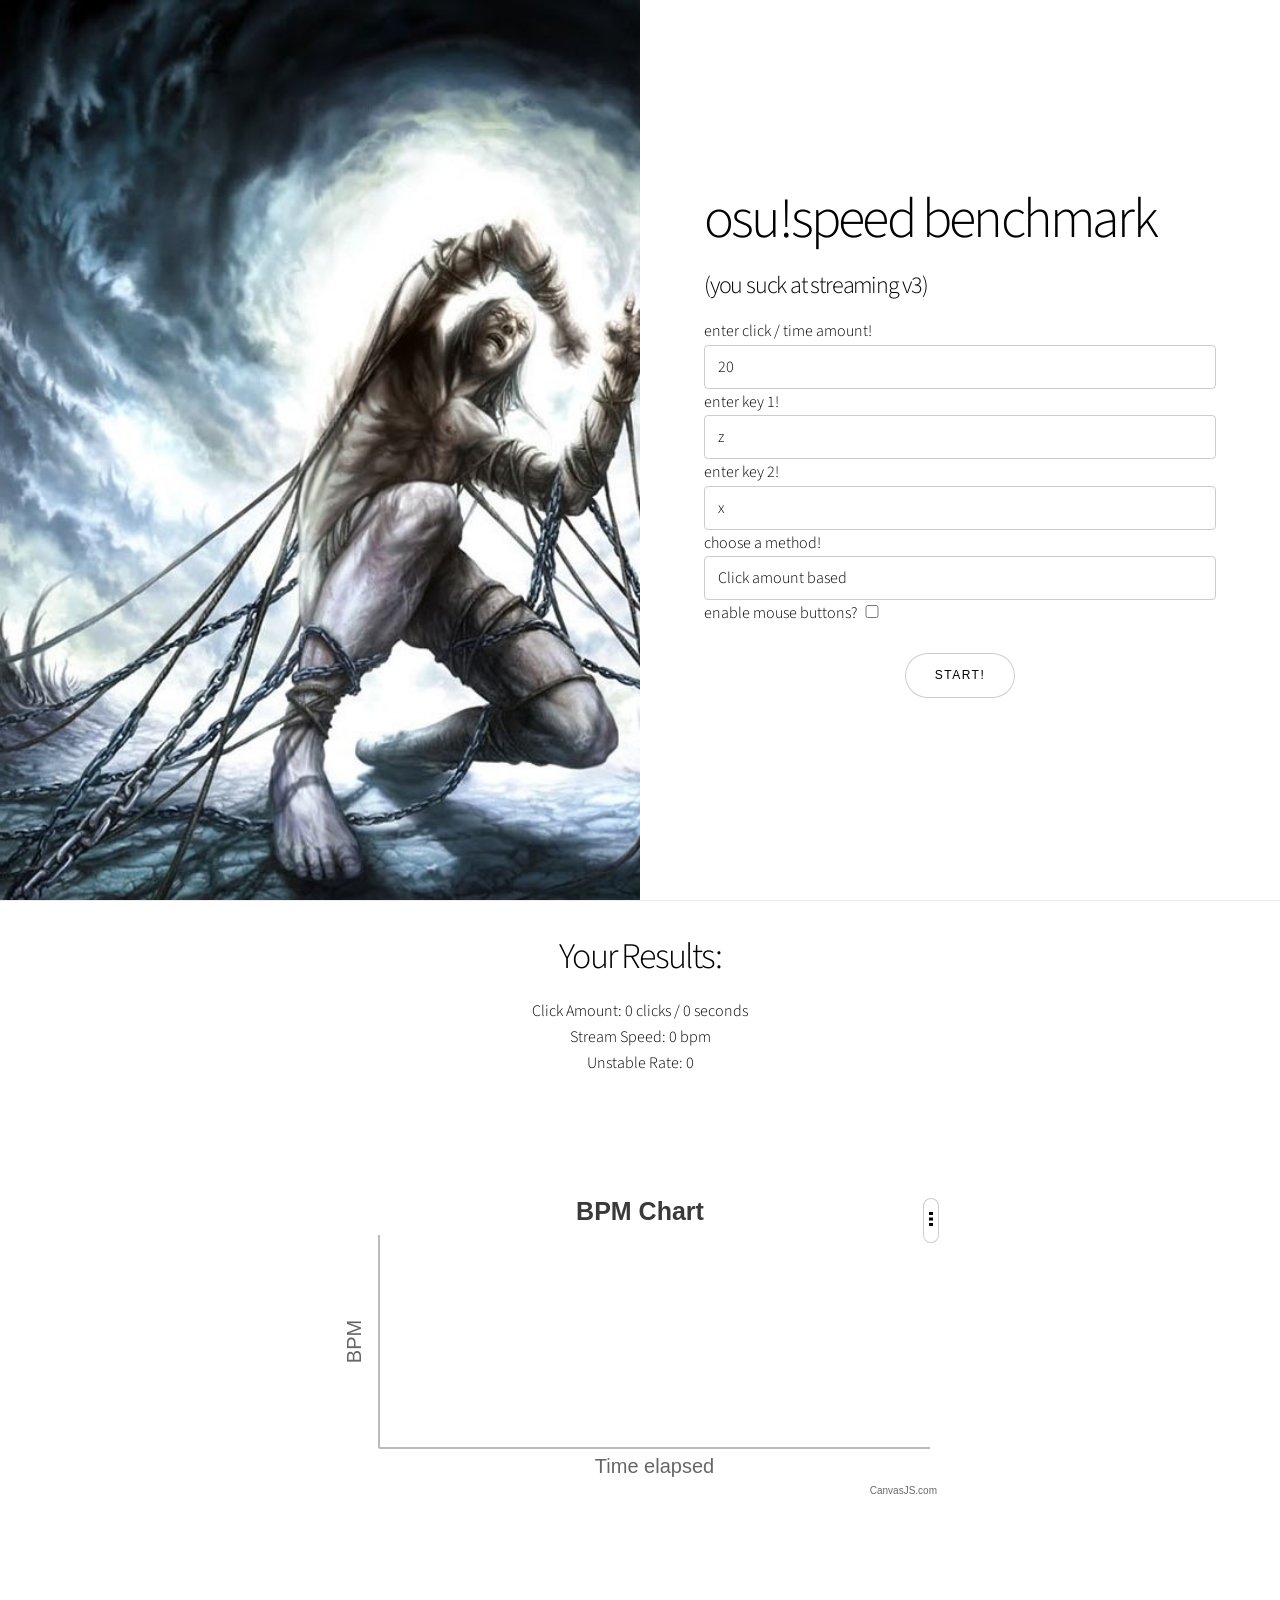
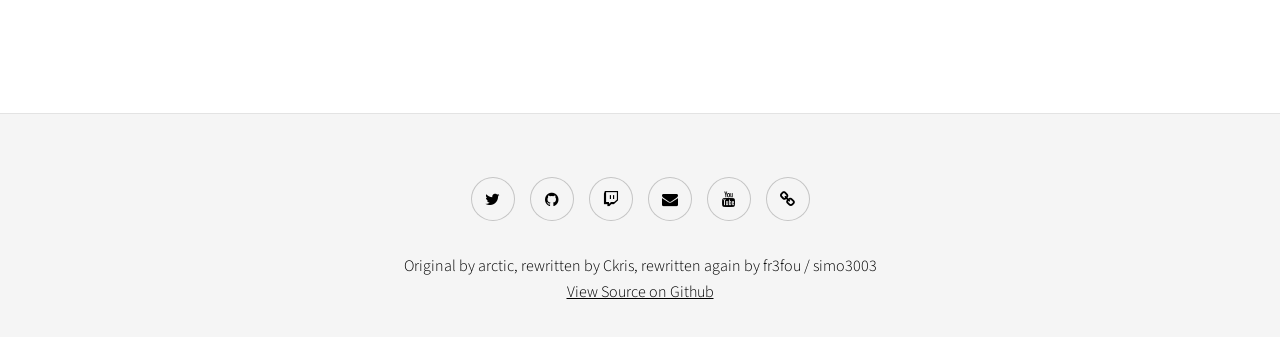
==== index.html @ bc371f56 "Add div for results, Update README" ====
<!DOCTYPE HTML>
<html>

<head>
	<title>osu!speed benchmark</title>
	<meta charset="utf-8" />
	<meta name="viewport" content="width=device-width, initial-scale=1" />
	<meta name="google-site-verification" content="YhuYEzMDzivOgsCqmAD8Kp1IpG3oPoqvXQXyB5QTkAc" />
	<meta name="msapplication-TileColor" content="#da532c">
	<meta name="theme-color" content="#ffffff">
	<link rel="stylesheet" href="assets/css/main.css?version=1.2" />
	<link rel="apple-touch-icon" sizes="180x180" href="images/favicon/apple-touch-icon.png">
	<link rel="icon" type="image/png" sizes="32x32" href="images/favicon/favicon-32x32.png">
	<link rel="icon" type="image/png" sizes="16x16" href="images/favicon/favicon-16x16.png">
	<link rel="manifest" href="images/favicon/site.webmanifest">
	<link rel="mask-icon" href="images/favicon/safari-pinned-tab.svg" color="#5bbad5">
	<meta name="msapplication-TileColor" content="#da532c">
	<script src="assets/js/jquery.min.js"></script>
	<script src="assets/js/jquery.scrollex.min.js"></script>
	<script src="assets/js/jquery.scrolly.min.js"></script>
	<script src="assets/js/jquery.canvasjs.min.js"></script>
	<script src="assets/js/speed.js"></script>
</head>

<body>
	<div id="wrapper" class="divided">
		<section class="banner style1 orient-right content-align-left image-position-left fullscreen onload-image-fade-in onload-content-fade-left">
			<div class="content" id="main" style="padding-top: 1rem">
				<h1>osu!speed benchmark</h1>
				<h3>(you suck at streaming v3)</h3>
				enter click / time amount!
				<input type="number" value="20" id="clickOrTimeAmount" min="5"> enter key 1!
				<input type="text" id="key1" value="Z" required="required"> enter key 2!
				<input type="text" id="key2" value="X" required="required"> choose a method!
				<select id="method" name="type">
					<option value="click">Click amount based</option>
					<option value="time">Time amount based</option>
				</select>
				<div>
					enable mouse buttons?
					<input type="checkbox" id="mouseCheck" style="opacity: 100;-webkit-appearance:checkbox; display: inline-block;float:none">
				</div>
				<br>
				<div style="text-align:center;">
					<button type="button" id="start">
						<p>start!</p>
				</div>
			</div>
			<div class="image">
				<img src="images/image7.jpg" />
			</div>
		</section>
		<div class="content" style="text-align: center; padding-top: 2rem; padding-bottom: 6rem">
			<a id="resultsAnchor"></a>
			<h2>Your Results:</h2>
			<div id="Result">
				Click Amount: 0 clicks / 0 seconds
				<br> Stream Speed: 0 bpm
				<br> Unstable Rate: 0
			</div>
			<div style="display:flex;justify-content:center;align-items:center;">
				<div id="chartContainer" class="container" style="text-align:center; width:600px;height:300px;margin-bottom: 120px;margin-top:120px"></div>
			</div>
			<div>
				<button type="button" id="retry" style="text-align: center; display:none">
					<p>retry!</p>
					<div>Original by arctic, rewritten by Ckris, rewritten again by fr3fou / simo3003</div>
			</div>
		</div>
		<footer class="wrapper style1 align-center" style="background-color: rgb(245,245,245)">
			<div class="inner">
				<ul class="icons">
					<li>
						<a href="https://twitter.com/fr3fou" class="icon style2 fa-twitter">
							<span class="label">Twitter</span>
						</a>
					</li>
					<li>
						<a href="https://github.com/simo3003" class="icon style2 fa-github">
							<span class="label">GitHub</span>
						</a>
					</li>
					<li>
						<a href="https://www.twitch.tv/fr3fou" class="icon style2 fa-twitch">
							<span class="label">Twitch</span>
						</a>
					</li>
					<li>
						<a href="mailto:simo3003@me.com" class="icon style2 fa-envelope">
							<span class="label">Email</span>
						</a>
					</li>
					<li>
						<a href="https://www.youtube.com/channel/UCXudfqkZnDPm8Kg8gijrAlA?view_as=subscriber" class="icon style2 fa-youtube">
							<span class="label">YouTube</span>
						</a>
					</li>
					<li>
						<a href="https:///simooo.ga" class="icon style2 fa-link">
							<span class="label">My Website</span>
						</a>
					</li>
				</ul>
				Original by arctic, rewritten by Ckris, rewritten again by fr3fou / simo3003
				<br>
				<a href="https://github.com/simo3003/osuStreamSpeed.js">View Source on Github</a>
			</div>
		</footer>
	</div>
	<script src="assets/js/skel.min.js"></script>
	<script src="assets/js/util.js"></script>
	<script src="assets/js/main.js"></script>
</body>

</html>
---- assets/css/main.css ----
@import url(font-awesome.min.css);
@import url("https://fonts.googleapis.com/css?family=Source+Sans+Pro:300,300i,400,400i");

	html, body, div, span, applet, object, iframe, h1, h2, h3, h4, h5, h6, p, blockquote, pre, a, abbr, acronym, address, big, cite, code, del, dfn, em, img, ins, kbd, q, s, samp, small, strike, strong, sub, sup, tt, var, b, u, i, center, dl, dt, dd, ol, ul, li, fieldset, form, label, legend, table, caption, tbody, tfoot, thead, tr, th, td, article, aside, canvas, details, embed, figure, figcaption, footer, header, hgroup, menu, nav, output, ruby, section, summary, time, mark, audio, video {
		margin: 0;
		padding: 0;
		border: 0;
		font-size: 100%;
		font: inherit;
		vertical-align: baseline;
	}
	
	article, aside, details, figcaption, figure, footer, header, hgroup, menu, nav, section {
		display: block;
	}

	body {
		line-height: 1;
	}

	ol, ul {
		list-style: none;
	}

	blockquote, q {
		quotes: none;
	}

	blockquote:before, blockquote:after, q:before, q:after {
		content: '';
		content: none;
	}

	table {
		border-collapse: collapse;
		border-spacing: 0;
	}

	body {
		-webkit-text-size-adjust: none;
	}

	input[type=date]::-webkit-inner-spin-button {
		-webkit-appearance: none;
		display: none;
	}		

/* Box Model */

	*, *:before, *:after {
		-moz-box-sizing: border-box;
		-webkit-box-sizing: border-box;
		box-sizing: border-box;
	}

/* Grid */

	.row {
		border-bottom: solid 1px transparent;
		-moz-box-sizing: border-box;
		-webkit-box-sizing: border-box;
		box-sizing: border-box;
	}

	.row > * {
		float: left;
		-moz-box-sizing: border-box;
		-webkit-box-sizing: border-box;
		box-sizing: border-box;
	}

	.row:after, .row:before {
		content: '';
		display: block;
		clear: both;
		height: 0;
	}

	.row.uniform > * > :first-child {
		margin-top: 0;
	}

	.row.uniform > * > :last-child {
		margin-bottom: 0;
	}

	.row.\30 \25 > * {
		padding: 0 0 0 0rem;
	}

	.row.\30 \25 {
		margin: 0 0 -1px 0rem;
	}

	.row.uniform.\30 \25 > * {
		padding: 0rem 0 0 0rem;
	}

	.row.uniform.\30 \25 {
		margin: 0rem 0 -1px 0rem;
	}

	.row > * {
		padding: 0 0 0 2rem;
	}

	.row {
		margin: 0 0 -1px -2rem;
	}

	.row.uniform > * {
		padding: 2rem 0 0 2rem;
	}

	.row.uniform {
		margin: -2rem 0 -1px -2rem;
	}

	.row.\32 00\25 > * {
		padding: 0 0 0 4rem;
	}

	.row.\32 00\25 {
		margin: 0 0 -1px -4rem;
	}

	.row.uniform.\32 00\25 > * {
		padding: 4rem 0 0 4rem;
	}

	.row.uniform.\32 00\25 {
		margin: -4rem 0 -1px -4rem;
	}

	.row.\31 50\25 > * {
		padding: 0 0 0 3rem;
	}

	.row.\31 50\25 {
		margin: 0 0 -1px -3rem;
	}

	.row.uniform.\31 50\25 > * {
		padding: 3rem 0 0 3rem;
	}

	.row.uniform.\31 50\25 {
		margin: -3rem 0 -1px -3rem;
	}

	.row.\35 0\25 > * {
		padding: 0 0 0 1rem;
	}

	.row.\35 0\25 {
		margin: 0 0 -1px -1rem;
	}

	.row.uniform.\35 0\25 > * {
		padding: 1rem 0 0 1rem;
	}

	.row.uniform.\35 0\25 {
		margin: -1rem 0 -1px -1rem;
	}

	.row.\32 5\25 > * {
		padding: 0 0 0 0.5rem;
	}

	.row.\32 5\25 {
		margin: 0 0 -1px -0.5rem;
	}

	.row.uniform.\32 5\25 > * {
		padding: 0.5rem 0 0 0.5rem;
	}

	.row.uniform.\32 5\25 {
		margin: -0.5rem 0 -1px -0.5rem;
	}

	.\31 2u, .\31 2u\24 {
		width: 100%;
		clear: none;
		margin-left: 0;
	}

	.\31 1u, .\31 1u\24 {
		width: 91.6666666667%;
		clear: none;
		margin-left: 0;
	}

	.\31 0u, .\31 0u\24 {
		width: 83.3333333333%;
		clear: none;
		margin-left: 0;
	}

	.\39 u, .\39 u\24 {
		width: 75%;
		clear: none;
		margin-left: 0;
	}

	.\38 u, .\38 u\24 {
		width: 66.6666666667%;
		clear: none;
		margin-left: 0;
	}

	.\37 u, .\37 u\24 {
		width: 58.3333333333%;
		clear: none;
		margin-left: 0;
	}

	.\36 u, .\36 u\24 {
		width: 50%;
		clear: none;
		margin-left: 0;
	}

	.\35 u, .\35 u\24 {
		width: 41.6666666667%;
		clear: none;
		margin-left: 0;
	}

	.\34 u, .\34 u\24 {
		width: 33.3333333333%;
		clear: none;
		margin-left: 0;
	}

	.\33 u, .\33 u\24 {
		width: 25%;
		clear: none;
		margin-left: 0;
	}

	.\32 u, .\32 u\24 {
		width: 16.6666666667%;
		clear: none;
		margin-left: 0;
	}

	.\31 u, .\31 u\24 {
		width: 8.3333333333%;
		clear: none;
		margin-left: 0;
	}

	.\31 2u\24 + *,
	.\31 1u\24 + *,
	.\31 0u\24 + *,
	.\39 u\24 + *,
	.\38 u\24 + *,
	.\37 u\24 + *,
	.\36 u\24 + *,
	.\35 u\24 + *,
	.\34 u\24 + *,
	.\33 u\24 + *,
	.\32 u\24 + *,
	.\31 u\24 + * {
		clear: left;
	}

	.\-11u {
		margin-left: 91.66667%;
	}

	.\-10u {
		margin-left: 83.33333%;
	}

	.\-9u {
		margin-left: 75%;
	}

	.\-8u {
		margin-left: 66.66667%;
	}

	.\-7u {
		margin-left: 58.33333%;
	}

	.\-6u {
		margin-left: 50%;
	}

	.\-5u {
		margin-left: 41.66667%;
	}

	.\-4u {
		margin-left: 33.33333%;
	}

	.\-3u {
		margin-left: 25%;
	}

	.\-2u {
		margin-left: 16.66667%;
	}

	.\-1u {
		margin-left: 8.33333%;
	}

	@media screen and (max-width: 1680px) {

		.row > * {
			padding: 0 0 0 2rem;
		}

		.row {
			margin: 0 0 -1px -2rem;
		}

		.row.uniform > * {
			padding: 2rem 0 0 2rem;
		}

		.row.uniform {
			margin: -2rem 0 -1px -2rem;
		}

		.row.\32 00\25 > * {
			padding: 0 0 0 4rem;
		}

		.row.\32 00\25 {
			margin: 0 0 -1px -4rem;
		}

		.row.uniform.\32 00\25 > * {
			padding: 4rem 0 0 4rem;
		}

		.row.uniform.\32 00\25 {
			margin: -4rem 0 -1px -4rem;
		}

		.row.\31 50\25 > * {
			padding: 0 0 0 3rem;
		}

		.row.\31 50\25 {
			margin: 0 0 -1px -3rem;
		}

		.row.uniform.\31 50\25 > * {
			padding: 3rem 0 0 3rem;
		}

		.row.uniform.\31 50\25 {
			margin: -3rem 0 -1px -3rem;
		}

		.row.\35 0\25 > * {
			padding: 0 0 0 1rem;
		}

		.row.\35 0\25 {
			margin: 0 0 -1px -1rem;
		}

		.row.uniform.\35 0\25 > * {
			padding: 1rem 0 0 1rem;
		}

		.row.uniform.\35 0\25 {
			margin: -1rem 0 -1px -1rem;
		}

		.row.\32 5\25 > * {
			padding: 0 0 0 0.5rem;
		}

		.row.\32 5\25 {
			margin: 0 0 -1px -0.5rem;
		}

		.row.uniform.\32 5\25 > * {
			padding: 0.5rem 0 0 0.5rem;
		}

		.row.uniform.\32 5\25 {
			margin: -0.5rem 0 -1px -0.5rem;
		}

		.\31 2u\28xlarge\29, .\31 2u\24\28xlarge\29 {
			width: 100%;
			clear: none;
			margin-left: 0;
		}

		.\31 1u\28xlarge\29, .\31 1u\24\28xlarge\29 {
			width: 91.6666666667%;
			clear: none;
			margin-left: 0;
		}

		.\31 0u\28xlarge\29, .\31 0u\24\28xlarge\29 {
			width: 83.3333333333%;
			clear: none;
			margin-left: 0;
		}

		.\39 u\28xlarge\29, .\39 u\24\28xlarge\29 {
			width: 75%;
			clear: none;
			margin-left: 0;
		}

		.\38 u\28xlarge\29, .\38 u\24\28xlarge\29 {
			width: 66.6666666667%;
			clear: none;
			margin-left: 0;
		}

		.\37 u\28xlarge\29, .\37 u\24\28xlarge\29 {
			width: 58.3333333333%;
			clear: none;
			margin-left: 0;
		}

		.\36 u\28xlarge\29, .\36 u\24\28xlarge\29 {
			width: 50%;
			clear: none;
			margin-left: 0;
		}

		.\35 u\28xlarge\29, .\35 u\24\28xlarge\29 {
			width: 41.6666666667%;
			clear: none;
			margin-left: 0;
		}

		.\34 u\28xlarge\29, .\34 u\24\28xlarge\29 {
			width: 33.3333333333%;
			clear: none;
			margin-left: 0;
		}

		.\33 u\28xlarge\29, .\33 u\24\28xlarge\29 {
			width: 25%;
			clear: none;
			margin-left: 0;
		}

		.\32 u\28xlarge\29, .\32 u\24\28xlarge\29 {
			width: 16.6666666667%;
			clear: none;
			margin-left: 0;
		}

		.\31 u\28xlarge\29, .\31 u\24\28xlarge\29 {
			width: 8.3333333333%;
			clear: none;
			margin-left: 0;
		}

		.\31 2u\24\28xlarge\29 + *,
		.\31 1u\24\28xlarge\29 + *,
		.\31 0u\24\28xlarge\29 + *,
		.\39 u\24\28xlarge\29 + *,
		.\38 u\24\28xlarge\29 + *,
		.\37 u\24\28xlarge\29 + *,
		.\36 u\24\28xlarge\29 + *,
		.\35 u\24\28xlarge\29 + *,
		.\34 u\24\28xlarge\29 + *,
		.\33 u\24\28xlarge\29 + *,
		.\32 u\24\28xlarge\29 + *,
		.\31 u\24\28xlarge\29 + * {
			clear: left;
		}

		.\-11u\28xlarge\29 {
			margin-left: 91.66667%;
		}

		.\-10u\28xlarge\29 {
			margin-left: 83.33333%;
		}

		.\-9u\28xlarge\29 {
			margin-left: 75%;
		}

		.\-8u\28xlarge\29 {
			margin-left: 66.66667%;
		}

		.\-7u\28xlarge\29 {
			margin-left: 58.33333%;
		}

		.\-6u\28xlarge\29 {
			margin-left: 50%;
		}

		.\-5u\28xlarge\29 {
			margin-left: 41.66667%;
		}

		.\-4u\28xlarge\29 {
			margin-left: 33.33333%;
		}

		.\-3u\28xlarge\29 {
			margin-left: 25%;
		}

		.\-2u\28xlarge\29 {
			margin-left: 16.66667%;
		}

		.\-1u\28xlarge\29 {
			margin-left: 8.33333%;
		}

	}

	@media screen and (max-width: 1280px) {

		.row > * {
			padding: 0 0 0 2rem;
		}

		.row {
			margin: 0 0 -1px -2rem;
		}

		.row.uniform > * {
			padding: 2rem 0 0 2rem;
		}

		.row.uniform {
			margin: -2rem 0 -1px -2rem;
		}

		.row.\32 00\25 > * {
			padding: 0 0 0 4rem;
		}

		.row.\32 00\25 {
			margin: 0 0 -1px -4rem;
		}

		.row.uniform.\32 00\25 > * {
			padding: 4rem 0 0 4rem;
		}

		.row.uniform.\32 00\25 {
			margin: -4rem 0 -1px -4rem;
		}

		.row.\31 50\25 > * {
			padding: 0 0 0 3rem;
		}

		.row.\31 50\25 {
			margin: 0 0 -1px -3rem;
		}

		.row.uniform.\31 50\25 > * {
			padding: 3rem 0 0 3rem;
		}

		.row.uniform.\31 50\25 {
			margin: -3rem 0 -1px -3rem;
		}

		.row.\35 0\25 > * {
			padding: 0 0 0 1rem;
		}

		.row.\35 0\25 {
			margin: 0 0 -1px -1rem;
		}

		.row.uniform.\35 0\25 > * {
			padding: 1rem 0 0 1rem;
		}

		.row.uniform.\35 0\25 {
			margin: -1rem 0 -1px -1rem;
		}

		.row.\32 5\25 > * {
			padding: 0 0 0 0.5rem;
		}

		.row.\32 5\25 {
			margin: 0 0 -1px -0.5rem;
		}

		.row.uniform.\32 5\25 > * {
			padding: 0.5rem 0 0 0.5rem;
		}

		.row.uniform.\32 5\25 {
			margin: -0.5rem 0 -1px -0.5rem;
		}

		.\31 2u\28large\29, .\31 2u\24\28large\29 {
			width: 100%;
			clear: none;
			margin-left: 0;
		}

		.\31 1u\28large\29, .\31 1u\24\28large\29 {
			width: 91.6666666667%;
			clear: none;
			margin-left: 0;
		}

		.\31 0u\28large\29, .\31 0u\24\28large\29 {
			width: 83.3333333333%;
			clear: none;
			margin-left: 0;
		}

		.\39 u\28large\29, .\39 u\24\28large\29 {
			width: 75%;
			clear: none;
			margin-left: 0;
		}

		.\38 u\28large\29, .\38 u\24\28large\29 {
			width: 66.6666666667%;
			clear: none;
			margin-left: 0;
		}

		.\37 u\28large\29, .\37 u\24\28large\29 {
			width: 58.3333333333%;
			clear: none;
			margin-left: 0;
		}

		.\36 u\28large\29, .\36 u\24\28large\29 {
			width: 50%;
			clear: none;
			margin-left: 0;
		}

		.\35 u\28large\29, .\35 u\24\28large\29 {
			width: 41.6666666667%;
			clear: none;
			margin-left: 0;
		}

		.\34 u\28large\29, .\34 u\24\28large\29 {
			width: 33.3333333333%;
			clear: none;
			margin-left: 0;
		}

		.\33 u\28large\29, .\33 u\24\28large\29 {
			width: 25%;
			clear: none;
			margin-left: 0;
		}

		.\32 u\28large\29, .\32 u\24\28large\29 {
			width: 16.6666666667%;
			clear: none;
			margin-left: 0;
		}

		.\31 u\28large\29, .\31 u\24\28large\29 {
			width: 8.3333333333%;
			clear: none;
			margin-left: 0;
		}

		.\31 2u\24\28large\29 + *,
		.\31 1u\24\28large\29 + *,
		.\31 0u\24\28large\29 + *,
		.\39 u\24\28large\29 + *,
		.\38 u\24\28large\29 + *,
		.\37 u\24\28large\29 + *,
		.\36 u\24\28large\29 + *,
		.\35 u\24\28large\29 + *,
		.\34 u\24\28large\29 + *,
		.\33 u\24\28large\29 + *,
		.\32 u\24\28large\29 + *,
		.\31 u\24\28large\29 + * {
			clear: left;
		}

		.\-11u\28large\29 {
			margin-left: 91.66667%;
		}

		.\-10u\28large\29 {
			margin-left: 83.33333%;
		}

		.\-9u\28large\29 {
			margin-left: 75%;
		}

		.\-8u\28large\29 {
			margin-left: 66.66667%;
		}

		.\-7u\28large\29 {
			margin-left: 58.33333%;
		}

		.\-6u\28large\29 {
			margin-left: 50%;
		}

		.\-5u\28large\29 {
			margin-left: 41.66667%;
		}

		.\-4u\28large\29 {
			margin-left: 33.33333%;
		}

		.\-3u\28large\29 {
			margin-left: 25%;
		}

		.\-2u\28large\29 {
			margin-left: 16.66667%;
		}

		.\-1u\28large\29 {
			margin-left: 8.33333%;
		}

	}

	@media screen and (max-width: 980px) {

		.row > * {
			padding: 0 0 0 2rem;
		}

		.row {
			margin: 0 0 -1px -2rem;
		}

		.row.uniform > * {
			padding: 2rem 0 0 2rem;
		}

		.row.uniform {
			margin: -2rem 0 -1px -2rem;
		}

		.row.\32 00\25 > * {
			padding: 0 0 0 4rem;
		}

		.row.\32 00\25 {
			margin: 0 0 -1px -4rem;
		}

		.row.uniform.\32 00\25 > * {
			padding: 4rem 0 0 4rem;
		}

		.row.uniform.\32 00\25 {
			margin: -4rem 0 -1px -4rem;
		}

		.row.\31 50\25 > * {
			padding: 0 0 0 3rem;
		}

		.row.\31 50\25 {
			margin: 0 0 -1px -3rem;
		}

		.row.uniform.\31 50\25 > * {
			padding: 3rem 0 0 3rem;
		}

		.row.uniform.\31 50\25 {
			margin: -3rem 0 -1px -3rem;
		}

		.row.\35 0\25 > * {
			padding: 0 0 0 1rem;
		}

		.row.\35 0\25 {
			margin: 0 0 -1px -1rem;
		}

		.row.uniform.\35 0\25 > * {
			padding: 1rem 0 0 1rem;
		}

		.row.uniform.\35 0\25 {
			margin: -1rem 0 -1px -1rem;
		}

		.row.\32 5\25 > * {
			padding: 0 0 0 0.5rem;
		}

		.row.\32 5\25 {
			margin: 0 0 -1px -0.5rem;
		}

		.row.uniform.\32 5\25 > * {
			padding: 0.5rem 0 0 0.5rem;
		}

		.row.uniform.\32 5\25 {
			margin: -0.5rem 0 -1px -0.5rem;
		}

		.\31 2u\28medium\29, .\31 2u\24\28medium\29 {
			width: 100%;
			clear: none;
			margin-left: 0;
		}

		.\31 1u\28medium\29, .\31 1u\24\28medium\29 {
			width: 91.6666666667%;
			clear: none;
			margin-left: 0;
		}

		.\31 0u\28medium\29, .\31 0u\24\28medium\29 {
			width: 83.3333333333%;
			clear: none;
			margin-left: 0;
		}

		.\39 u\28medium\29, .\39 u\24\28medium\29 {
			width: 75%;
			clear: none;
			margin-left: 0;
		}

		.\38 u\28medium\29, .\38 u\24\28medium\29 {
			width: 66.6666666667%;
			clear: none;
			margin-left: 0;
		}

		.\37 u\28medium\29, .\37 u\24\28medium\29 {
			width: 58.3333333333%;
			clear: none;
			margin-left: 0;
		}

		.\36 u\28medium\29, .\36 u\24\28medium\29 {
			width: 50%;
			clear: none;
			margin-left: 0;
		}

		.\35 u\28medium\29, .\35 u\24\28medium\29 {
			width: 41.6666666667%;
			clear: none;
			margin-left: 0;
		}

		.\34 u\28medium\29, .\34 u\24\28medium\29 {
			width: 33.3333333333%;
			clear: none;
			margin-left: 0;
		}

		.\33 u\28medium\29, .\33 u\24\28medium\29 {
			width: 25%;
			clear: none;
			margin-left: 0;
		}

		.\32 u\28medium\29, .\32 u\24\28medium\29 {
			width: 16.6666666667%;
			clear: none;
			margin-left: 0;
		}

		.\31 u\28medium\29, .\31 u\24\28medium\29 {
			width: 8.3333333333%;
			clear: none;
			margin-left: 0;
		}

		.\31 2u\24\28medium\29 + *,
		.\31 1u\24\28medium\29 + *,
		.\31 0u\24\28medium\29 + *,
		.\39 u\24\28medium\29 + *,
		.\38 u\24\28medium\29 + *,
		.\37 u\24\28medium\29 + *,
		.\36 u\24\28medium\29 + *,
		.\35 u\24\28medium\29 + *,
		.\34 u\24\28medium\29 + *,
		.\33 u\24\28medium\29 + *,
		.\32 u\24\28medium\29 + *,
		.\31 u\24\28medium\29 + * {
			clear: left;
		}

		.\-11u\28medium\29 {
			margin-left: 91.66667%;
		}

		.\-10u\28medium\29 {
			margin-left: 83.33333%;
		}

		.\-9u\28medium\29 {
			margin-left: 75%;
		}

		.\-8u\28medium\29 {
			margin-left: 66.66667%;
		}

		.\-7u\28medium\29 {
			margin-left: 58.33333%;
		}

		.\-6u\28medium\29 {
			margin-left: 50%;
		}

		.\-5u\28medium\29 {
			margin-left: 41.66667%;
		}

		.\-4u\28medium\29 {
			margin-left: 33.33333%;
		}

		.\-3u\28medium\29 {
			margin-left: 25%;
		}

		.\-2u\28medium\29 {
			margin-left: 16.66667%;
		}

		.\-1u\28medium\29 {
			margin-left: 8.33333%;
		}

	}

	@media screen and (max-width: 736px) {

		.row > * {
			padding: 0 0 0 2rem;
		}

		.row {
			margin: 0 0 -1px -2rem;
		}

		.row.uniform > * {
			padding: 2rem 0 0 2rem;
		}

		.row.uniform {
			margin: -2rem 0 -1px -2rem;
		}

		.row.\32 00\25 > * {
			padding: 0 0 0 4rem;
		}

		.row.\32 00\25 {
			margin: 0 0 -1px -4rem;
		}

		.row.uniform.\32 00\25 > * {
			padding: 4rem 0 0 4rem;
		}

		.row.uniform.\32 00\25 {
			margin: -4rem 0 -1px -4rem;
		}

		.row.\31 50\25 > * {
			padding: 0 0 0 3rem;
		}

		.row.\31 50\25 {
			margin: 0 0 -1px -3rem;
		}

		.row.uniform.\31 50\25 > * {
			padding: 3rem 0 0 3rem;
		}

		.row.uniform.\31 50\25 {
			margin: -3rem 0 -1px -3rem;
		}

		.row.\35 0\25 > * {
			padding: 0 0 0 1rem;
		}

		.row.\35 0\25 {
			margin: 0 0 -1px -1rem;
		}

		.row.uniform.\35 0\25 > * {
			padding: 1rem 0 0 1rem;
		}

		.row.uniform.\35 0\25 {
			margin: -1rem 0 -1px -1rem;
		}

		.row.\32 5\25 > * {
			padding: 0 0 0 0.5rem;
		}

		.row.\32 5\25 {
			margin: 0 0 -1px -0.5rem;
		}

		.row.uniform.\32 5\25 > * {
			padding: 0.5rem 0 0 0.5rem;
		}

		.row.uniform.\32 5\25 {
			margin: -0.5rem 0 -1px -0.5rem;
		}

		.\31 2u\28small\29, .\31 2u\24\28small\29 {
			width: 100%;
			clear: none;
			margin-left: 0;
		}

		.\31 1u\28small\29, .\31 1u\24\28small\29 {
			width: 91.6666666667%;
			clear: none;
			margin-left: 0;
		}

		.\31 0u\28small\29, .\31 0u\24\28small\29 {
			width: 83.3333333333%;
			clear: none;
			margin-left: 0;
		}

		.\39 u\28small\29, .\39 u\24\28small\29 {
			width: 75%;
			clear: none;
			margin-left: 0;
		}

		.\38 u\28small\29, .\38 u\24\28small\29 {
			width: 66.6666666667%;
			clear: none;
			margin-left: 0;
		}

		.\37 u\28small\29, .\37 u\24\28small\29 {
			width: 58.3333333333%;
			clear: none;
			margin-left: 0;
		}

		.\36 u\28small\29, .\36 u\24\28small\29 {
			width: 50%;
			clear: none;
			margin-left: 0;
		}

		.\35 u\28small\29, .\35 u\24\28small\29 {
			width: 41.6666666667%;
			clear: none;
			margin-left: 0;
		}

		.\34 u\28small\29, .\34 u\24\28small\29 {
			width: 33.3333333333%;
			clear: none;
			margin-left: 0;
		}

		.\33 u\28small\29, .\33 u\24\28small\29 {
			width: 25%;
			clear: none;
			margin-left: 0;
		}

		.\32 u\28small\29, .\32 u\24\28small\29 {
			width: 16.6666666667%;
			clear: none;
			margin-left: 0;
		}

		.\31 u\28small\29, .\31 u\24\28small\29 {
			width: 8.3333333333%;
			clear: none;
			margin-left: 0;
		}

		.\31 2u\24\28small\29 + *,
		.\31 1u\24\28small\29 + *,
		.\31 0u\24\28small\29 + *,
		.\39 u\24\28small\29 + *,
		.\38 u\24\28small\29 + *,
		.\37 u\24\28small\29 + *,
		.\36 u\24\28small\29 + *,
		.\35 u\24\28small\29 + *,
		.\34 u\24\28small\29 + *,
		.\33 u\24\28small\29 + *,
		.\32 u\24\28small\29 + *,
		.\31 u\24\28small\29 + * {
			clear: left;
		}

		.\-11u\28small\29 {
			margin-left: 91.66667%;
		}

		.\-10u\28small\29 {
			margin-left: 83.33333%;
		}

		.\-9u\28small\29 {
			margin-left: 75%;
		}

		.\-8u\28small\29 {
			margin-left: 66.66667%;
		}

		.\-7u\28small\29 {
			margin-left: 58.33333%;
		}

		.\-6u\28small\29 {
			margin-left: 50%;
		}

		.\-5u\28small\29 {
			margin-left: 41.66667%;
		}

		.\-4u\28small\29 {
			margin-left: 33.33333%;
		}

		.\-3u\28small\29 {
			margin-left: 25%;
		}

		.\-2u\28small\29 {
			margin-left: 16.66667%;
		}

		.\-1u\28small\29 {
			margin-left: 8.33333%;
		}

	}

	@media screen and (max-width: 480px) {

		.row > * {
			padding: 0 0 0 2rem;
		}

		.row {
			margin: 0 0 -1px -2rem;
		}

		.row.uniform > * {
			padding: 2rem 0 0 2rem;
		}

		.row.uniform {
			margin: -2rem 0 -1px -2rem;
		}

		.row.\32 00\25 > * {
			padding: 0 0 0 4rem;
		}

		.row.\32 00\25 {
			margin: 0 0 -1px -4rem;
		}

		.row.uniform.\32 00\25 > * {
			padding: 4rem 0 0 4rem;
		}

		.row.uniform.\32 00\25 {
			margin: -4rem 0 -1px -4rem;
		}

		.row.\31 50\25 > * {
			padding: 0 0 0 3rem;
		}

		.row.\31 50\25 {
			margin: 0 0 -1px -3rem;
		}

		.row.uniform.\31 50\25 > * {
			padding: 3rem 0 0 3rem;
		}

		.row.uniform.\31 50\25 {
			margin: -3rem 0 -1px -3rem;
		}

		.row.\35 0\25 > * {
			padding: 0 0 0 1rem;
		}

		.row.\35 0\25 {
			margin: 0 0 -1px -1rem;
		}

		.row.uniform.\35 0\25 > * {
			padding: 1rem 0 0 1rem;
		}

		.row.uniform.\35 0\25 {
			margin: -1rem 0 -1px -1rem;
		}

		.row.\32 5\25 > * {
			padding: 0 0 0 0.5rem;
		}

		.row.\32 5\25 {
			margin: 0 0 -1px -0.5rem;
		}

		.row.uniform.\32 5\25 > * {
			padding: 0.5rem 0 0 0.5rem;
		}

		.row.uniform.\32 5\25 {
			margin: -0.5rem 0 -1px -0.5rem;
		}

		.\31 2u\28xsmall\29, .\31 2u\24\28xsmall\29 {
			width: 100%;
			clear: none;
			margin-left: 0;
		}

		.\31 1u\28xsmall\29, .\31 1u\24\28xsmall\29 {
			width: 91.6666666667%;
			clear: none;
			margin-left: 0;
		}

		.\31 0u\28xsmall\29, .\31 0u\24\28xsmall\29 {
			width: 83.3333333333%;
			clear: none;
			margin-left: 0;
		}

		.\39 u\28xsmall\29, .\39 u\24\28xsmall\29 {
			width: 75%;
			clear: none;
			margin-left: 0;
		}

		.\38 u\28xsmall\29, .\38 u\24\28xsmall\29 {
			width: 66.6666666667%;
			clear: none;
			margin-left: 0;
		}

		.\37 u\28xsmall\29, .\37 u\24\28xsmall\29 {
			width: 58.3333333333%;
			clear: none;
			margin-left: 0;
		}

		.\36 u\28xsmall\29, .\36 u\24\28xsmall\29 {
			width: 50%;
			clear: none;
			margin-left: 0;
		}

		.\35 u\28xsmall\29, .\35 u\24\28xsmall\29 {
			width: 41.6666666667%;
			clear: none;
			margin-left: 0;
		}

		.\34 u\28xsmall\29, .\34 u\24\28xsmall\29 {
			width: 33.3333333333%;
			clear: none;
			margin-left: 0;
		}

		.\33 u\28xsmall\29, .\33 u\24\28xsmall\29 {
			width: 25%;
			clear: none;
			margin-left: 0;
		}

		.\32 u\28xsmall\29, .\32 u\24\28xsmall\29 {
			width: 16.6666666667%;
			clear: none;
			margin-left: 0;
		}

		.\31 u\28xsmall\29, .\31 u\24\28xsmall\29 {
			width: 8.3333333333%;
			clear: none;
			margin-left: 0;
		}

		.\31 2u\24\28xsmall\29 + *,
		.\31 1u\24\28xsmall\29 + *,
		.\31 0u\24\28xsmall\29 + *,
		.\39 u\24\28xsmall\29 + *,
		.\38 u\24\28xsmall\29 + *,
		.\37 u\24\28xsmall\29 + *,
		.\36 u\24\28xsmall\29 + *,
		.\35 u\24\28xsmall\29 + *,
		.\34 u\24\28xsmall\29 + *,
		.\33 u\24\28xsmall\29 + *,
		.\32 u\24\28xsmall\29 + *,
		.\31 u\24\28xsmall\29 + * {
			clear: left;
		}

		.\-11u\28xsmall\29 {
			margin-left: 91.66667%;
		}

		.\-10u\28xsmall\29 {
			margin-left: 83.33333%;
		}

		.\-9u\28xsmall\29 {
			margin-left: 75%;
		}

		.\-8u\28xsmall\29 {
			margin-left: 66.66667%;
		}

		.\-7u\28xsmall\29 {
			margin-left: 58.33333%;
		}

		.\-6u\28xsmall\29 {
			margin-left: 50%;
		}

		.\-5u\28xsmall\29 {
			margin-left: 41.66667%;
		}

		.\-4u\28xsmall\29 {
			margin-left: 33.33333%;
		}

		.\-3u\28xsmall\29 {
			margin-left: 25%;
		}

		.\-2u\28xsmall\29 {
			margin-left: 16.66667%;
		}

		.\-1u\28xsmall\29 {
			margin-left: 8.33333%;
		}

	}

	@media screen and (max-width: 360px) {

		.row > * {
			padding: 0 0 0 2rem;
		}

		.row {
			margin: 0 0 -1px -2rem;
		}

		.row.uniform > * {
			padding: 2rem 0 0 2rem;
		}

		.row.uniform {
			margin: -2rem 0 -1px -2rem;
		}

		.row.\32 00\25 > * {
			padding: 0 0 0 4rem;
		}

		.row.\32 00\25 {
			margin: 0 0 -1px -4rem;
		}

		.row.uniform.\32 00\25 > * {
			padding: 4rem 0 0 4rem;
		}

		.row.uniform.\32 00\25 {
			margin: -4rem 0 -1px -4rem;
		}

		.row.\31 50\25 > * {
			padding: 0 0 0 3rem;
		}

		.row.\31 50\25 {
			margin: 0 0 -1px -3rem;
		}

		.row.uniform.\31 50\25 > * {
			padding: 3rem 0 0 3rem;
		}

		.row.uniform.\31 50\25 {
			margin: -3rem 0 -1px -3rem;
		}

		.row.\35 0\25 > * {
			padding: 0 0 0 1rem;
		}

		.row.\35 0\25 {
			margin: 0 0 -1px -1rem;
		}

		.row.uniform.\35 0\25 > * {
			padding: 1rem 0 0 1rem;
		}

		.row.uniform.\35 0\25 {
			margin: -1rem 0 -1px -1rem;
		}

		.row.\32 5\25 > * {
			padding: 0 0 0 0.5rem;
		}

		.row.\32 5\25 {
			margin: 0 0 -1px -0.5rem;
		}

		.row.uniform.\32 5\25 > * {
			padding: 0.5rem 0 0 0.5rem;
		}

		.row.uniform.\32 5\25 {
			margin: -0.5rem 0 -1px -0.5rem;
		}

		.\31 2u\28xxsmall\29, .\31 2u\24\28xxsmall\29 {
			width: 100%;
			clear: none;
			margin-left: 0;
		}

		.\31 1u\28xxsmall\29, .\31 1u\24\28xxsmall\29 {
			width: 91.6666666667%;
			clear: none;
			margin-left: 0;
		}

		.\31 0u\28xxsmall\29, .\31 0u\24\28xxsmall\29 {
			width: 83.3333333333%;
			clear: none;
			margin-left: 0;
		}

		.\39 u\28xxsmall\29, .\39 u\24\28xxsmall\29 {
			width: 75%;
			clear: none;
			margin-left: 0;
		}

		.\38 u\28xxsmall\29, .\38 u\24\28xxsmall\29 {
			width: 66.6666666667%;
			clear: none;
			margin-left: 0;
		}

		.\37 u\28xxsmall\29, .\37 u\24\28xxsmall\29 {
			width: 58.3333333333%;
			clear: none;
			margin-left: 0;
		}

		.\36 u\28xxsmall\29, .\36 u\24\28xxsmall\29 {
			width: 50%;
			clear: none;
			margin-left: 0;
		}

		.\35 u\28xxsmall\29, .\35 u\24\28xxsmall\29 {
			width: 41.6666666667%;
			clear: none;
			margin-left: 0;
		}

		.\34 u\28xxsmall\29, .\34 u\24\28xxsmall\29 {
			width: 33.3333333333%;
			clear: none;
			margin-left: 0;
		}

		.\33 u\28xxsmall\29, .\33 u\24\28xxsmall\29 {
			width: 25%;
			clear: none;
			margin-left: 0;
		}

		.\32 u\28xxsmall\29, .\32 u\24\28xxsmall\29 {
			width: 16.6666666667%;
			clear: none;
			margin-left: 0;
		}

		.\31 u\28xxsmall\29, .\31 u\24\28xxsmall\29 {
			width: 8.3333333333%;
			clear: none;
			margin-left: 0;
		}

		.\31 2u\24\28xxsmall\29 + *,
		.\31 1u\24\28xxsmall\29 + *,
		.\31 0u\24\28xxsmall\29 + *,
		.\39 u\24\28xxsmall\29 + *,
		.\38 u\24\28xxsmall\29 + *,
		.\37 u\24\28xxsmall\29 + *,
		.\36 u\24\28xxsmall\29 + *,
		.\35 u\24\28xxsmall\29 + *,
		.\34 u\24\28xxsmall\29 + *,
		.\33 u\24\28xxsmall\29 + *,
		.\32 u\24\28xxsmall\29 + *,
		.\31 u\24\28xxsmall\29 + * {
			clear: left;
		}

		.\-11u\28xxsmall\29 {
			margin-left: 91.66667%;
		}

		.\-10u\28xxsmall\29 {
			margin-left: 83.33333%;
		}

		.\-9u\28xxsmall\29 {
			margin-left: 75%;
		}

		.\-8u\28xxsmall\29 {
			margin-left: 66.66667%;
		}

		.\-7u\28xxsmall\29 {
			margin-left: 58.33333%;
		}

		.\-6u\28xxsmall\29 {
			margin-left: 50%;
		}

		.\-5u\28xxsmall\29 {
			margin-left: 41.66667%;
		}

		.\-4u\28xxsmall\29 {
			margin-left: 33.33333%;
		}

		.\-3u\28xxsmall\29 {
			margin-left: 25%;
		}

		.\-2u\28xxsmall\29 {
			margin-left: 16.66667%;
		}

		.\-1u\28xxsmall\29 {
			margin-left: 8.33333%;
		}

	}

/* Basic */

	@-ms-viewport {
		width: device-width;
	}

	body {
		-ms-overflow-style: scrollbar;
	}

	@media screen and (max-width: 480px) {

		html, body {
			min-width: 320px;
		}

	}

	body {
		background: #ffffff;
	}

		body.is-loading *, body.is-loading *:before, body.is-loading *:after {
			-moz-animation: none !important;
			-webkit-animation: none !important;
			-ms-animation: none !important;
			animation: none !important;
			-moz-transition: none !important;
			-webkit-transition: none !important;
			-ms-transition: none !important;
			transition: none !important;
		}

/* Type */

	html {
		font-size: 18pt;
	}

		@media screen and (max-width: 1680px) {

			html {
				font-size: 14pt;
			}

		}

		@media screen and (max-width: 1280px) {

			html {
				font-size: 12pt;
			}

		}

		@media screen and (max-width: 736px) {

			html {
				font-size: 11pt;
			}

		}

		@media screen and (max-width: 360px) {

			html {
				font-size: 10pt;
			}

		}

	body {
		background-color: #ffffff;
		color: #000000;
	}

	body, input, select, textarea {
		font-family: "Source Sans Pro", Helvetica, sans-serif;
		font-size: 1rem;
		font-weight: 300;
		line-height: 1.65;
	}

	a {
		-moz-transition: color 0.2s ease-in-out;
		-webkit-transition: color 0.2s ease-in-out;
		-ms-transition: color 0.2s ease-in-out;
		transition: color 0.2s ease-in-out;
		text-decoration: underline;
	}

		a:hover {
			text-decoration: none;
		}

	strong, b {
		font-weight: 400;
	}

	em, i {
		font-style: italic;
	}

	p {
		margin: 0 0 2rem 0;
	}

		p.major {
			font-size: 1.25rem;
		}

	h1, h2, h3, h4, h5, h6 {
		font-weight: 300;
		line-height: 1.375;
		letter-spacing: -0.05em;
		margin: 0 0 1rem 0;
	}

		h1 a, h2 a, h3 a, h4 a, h5 a, h6 a {
			color: inherit;
			text-decoration: none;
		}

	h1 {
		font-size: 3.5rem;
		line-height: 1.2;
	}

	h2 {
		font-size: 2.25rem;
	}

	h3 {
		font-size: 1.5rem;
	}

	h4 {
		font-size: 1.1rem;
	}

	h5 {
		font-size: 0.9rem;
	}

	h6 {
		font-size: 0.7rem;
	}

	sub {
		font-size: 0.8rem;
		position: relative;
		top: 0.5rem;
	}

	sup {
		font-size: 0.8rem;
		position: relative;
		top: -0.5rem;
	}

	blockquote {
		border-left: solid 4px;
		font-style: italic;
		margin: 0 0 2rem 0;
		padding: 0.5rem 0 0.5rem 2rem;
	}

	code {
		border-radius: 4px;
		font-family: "Courier New", monospace;
		font-size: 0.9em;
		margin: 0 0.25rem;
		padding: 0.25rem 0.325rem;
	}

	pre {
		-webkit-overflow-scrolling: touch;
		font-family: "Courier New", monospace;
		font-size: 0.9em;
		margin: 0 0 2rem 0;
	}

		pre code {
			display: block;
			line-height: 1.5;
			padding: 0.75rem 1rem;
			overflow-x: auto;
		}

	hr {
		border: 0;
		border-bottom: solid 1px;
		margin: 2.5rem 0;
	}

		hr.major {
			margin: 3.5rem 0;
		}

	.align-left {
		text-align: left;
	}

	.align-center {
		text-align: center;
	}

	.align-right {
		text-align: right;
	}

	@media screen and (max-width: 736px) {

		p.major {
			font-size: 1.1rem;
		}

		h1 {
			font-size: 2.5rem;
		}

		h2 {
			font-size: 2rem;
		}

		h3 {
			font-size: 1.25rem;
		}

		h4 {
			font-size: 1rem;
		}

	}

	input, select, textarea {
		color: #000000;
	}

	a {
		color: #000000;
	}

		a:hover {
			color: #47D3E5;
		}

	strong, b {
		color: #000000;
	}

	h1, h2, h3, h4, h5, h6 {
		color: #000000;
	}

	blockquote {
		border-left-color: rgba(0, 0, 0, 0.2);
	}

	code {
		background: rgba(0, 0, 0, 0.05);
		border-color: rgba(0, 0, 0, 0.2);
	}

	hr {
		border-bottom-color: rgba(0, 0, 0, 0.2);
	}

/* Box */

	.box {
		border-radius: 4px;
		border: solid 1px;
		margin-bottom: 2rem;
		padding: 1.5rem;
	}

		.box > :last-child,
		.box > :last-child > :last-child,
		.box > :last-child > :last-child > :last-child {
			margin-bottom: 0;
		}

		.box.alt {
			border: 0;
			border-radius: 0;
			padding: 0;
		}

	.box {
		border-color: rgba(0, 0, 0, 0.2);
	}

/* Button */

	input[type="submit"],
	input[type="reset"],
	input[type="button"],
	button,
	.button {
		-moz-appearance: none;
		-webkit-appearance: none;
		-ms-appearance: none;
		appearance: none;
		-moz-transition: background-color 0.2s ease-in-out, box-shadow 0.2s ease-in-out, color 0.2s ease-in-out;
		-webkit-transition: background-color 0.2s ease-in-out, box-shadow 0.2s ease-in-out, color 0.2s ease-in-out;
		-ms-transition: background-color 0.2s ease-in-out, box-shadow 0.2s ease-in-out, color 0.2s ease-in-out;
		transition: background-color 0.2s ease-in-out, box-shadow 0.2s ease-in-out, color 0.2s ease-in-out;
		border: 0;
		cursor: pointer;
		display: inline-block;
		font-weight: 400;
		letter-spacing: 0.125em;
		text-align: center;
		text-decoration: none;
		text-transform: uppercase;
		white-space: nowrap;
		font-size: 0.75rem;
		max-width: 20rem;
		height: 3.75em;
		line-height: 3.75em;
		border-radius: 3.75em;
		padding: 0 2.5em;
		text-overflow: ellipsis;
		overflow: hidden;
	}

		input[type="submit"].icon:before,
		input[type="reset"].icon:before,
		input[type="button"].icon:before,
		button.icon:before,
		.button.icon:before {
			margin-right: 0.5rem;
		}

		input[type="submit"].fit,
		input[type="reset"].fit,
		input[type="button"].fit,
		button.fit,
		.button.fit {
			display: block;
			margin: 0 0 1rem 0;
			width: 100%;
		}

		input[type="submit"].small,
		input[type="reset"].small,
		input[type="button"].small,
		button.small,
		.button.small {
			font-size: 0.6rem;
			height: 3.325em;
			line-height: 3.325em;
			border-radius: 3.325em;
			padding: 0 2em;
		}

		input[type="submit"].big,
		input[type="reset"].big,
		input[type="button"].big,
		button.big,
		.button.big {
			font-size: 0.8rem;
			height: 4em;
			line-height: 4em;
			border-radius: 4em;
			padding: 0 3em;
		}

		input[type="submit"].wide,
		input[type="reset"].wide,
		input[type="button"].wide,
		button.wide,
		.button.wide {
			min-width: 14em;
		}

		input[type="submit"].disabled, input[type="submit"]:disabled,
		input[type="reset"].disabled,
		input[type="reset"]:disabled,
		input[type="button"].disabled,
		input[type="button"]:disabled,
		button.disabled,
		button:disabled,
		.button.disabled,
		.button:disabled {
			-moz-pointer-events: none;
			-webkit-pointer-events: none;
			-ms-pointer-events: none;
			pointer-events: none;
			opacity: 0.25;
		}

	input[type="submit"],
	input[type="reset"],
	input[type="button"],
	button,
	.button {
		background-color: transparent;
		box-shadow: inset 0 0 0 1px rgba(0, 0, 0, 0.2);
		color: #000000 !important;
	}

		input[type="submit"]:hover,
		input[type="reset"]:hover,
		input[type="button"]:hover,
		button:hover,
		.button:hover {
			box-shadow: inset 0 0 0 1px #47D3E5;
			color: #47D3E5 !important;
		}

		input[type="submit"]:active,
		input[type="reset"]:active,
		input[type="button"]:active,
		button:active,
		.button:active {
			background-color: rgba(71, 211, 229, 0.2);
			box-shadow: inset 0 0 0 1px #47D3E5;
			color: #47D3E5 !important;
		}

		input[type="submit"].special,
		input[type="reset"].special,
		input[type="button"].special,
		button.special,
		.button.special {
			background-color: #000000;
			box-shadow: none;
			color: #ffffff !important;
		}

			input[type="submit"].special:hover,
			input[type="reset"].special:hover,
			input[type="button"].special:hover,
			button.special:hover,
			.button.special:hover {
				background-color: #47D3E5;
			}

			input[type="submit"].special:active,
			input[type="reset"].special:active,
			input[type="button"].special:active,
			button.special:active,
			.button.special:active {
				background-color: #1ebdd1;
			}

/* Form */

	form {
		margin: 0 0 2rem 0;
	}

		form .field {
			margin: 0 0 1.5rem 0;
			clear: both;
		}

			form .field.half {
				clear: none;
				width: 50%;
				float: left;
				padding: 0 0 0 0.75rem;
			}

				form .field.half.first {
					padding: 0 0.75rem 0 0;
				}

			form .field.third {
				clear: none;
				width: 33.33333%;
				float: left;
				padding: 0 0 0 0.75rem;
			}

				form .field.third.first {
					padding: 0 0.75rem 0 0;
				}

		form > .actions {
			clear: both;
			margin: 1.875rem 0 0 0 !important;
		}

		@media screen and (max-width: 736px) {

			form .field {
				margin: 0 0 1.125rem 0;
			}

				form .field.half {
					padding: 0 0 0 0.5625rem;
				}

					form .field.half.first {
						padding: 0 0.5625rem 0 0;
					}

			form > .actions {
				margin: 1.5rem 0 0 0 !important;
			}

		}

		@media screen and (max-width: 480px) {

			form .field.half {
				width: 100%;
				float: none;
				padding: 0;
			}

				form .field.half.first {
					padding: 0;
				}

			form .field.third {
				width: 100%;
				float: none;
				padding: 0;
			}

				form .field.third.first {
					padding: 0;
				}

		}

	label {
		display: block;
		font-size: 0.9rem;
		font-weight: 400;
		margin: 0 0 1rem 0;
	}

	input[type="text"],
	input[type="password"],
	input[type="email"],
	input[type="tel"],
	input[type="search"],
	input[type="url"],
	input[type="date"],	
	input[type="number"],
	select,
	textarea {
		-moz-appearance: none;
		-webkit-appearance: none;
		-ms-appearance: none;
		appearance: none;
		background-color: transparent;
		border-radius: 4px;
		border: none;
		border: solid 1px;
		color: inherit;
		display: block;
		outline: 0;
		padding: 0 0.825rem;
		text-decoration: none;
		width: 100%;
	}

		input[type="text"]:invalid,
		input[type="password"]:invalid,
		input[type="email"]:invalid,
		input[type="tel"]:invalid,
		input[type="search"]:invalid,
		input[type="url"]:invalid,
		input[type="date"]:invalid,
		input[type="number"]:invalid,
		select:invalid,
		textarea:invalid {
			box-shadow: none;
		}

	.select-wrapper {
		text-decoration: none;
		display: block;
		position: relative;
	}

		.select-wrapper:before {
			-moz-osx-font-smoothing: grayscale;
			-webkit-font-smoothing: antialiased;
			font-family: FontAwesome;
			font-style: normal;
			font-weight: normal;
			text-transform: none !important;
		}

		.select-wrapper:before {
			content: '\f078';
			display: block;
			height: 2.75rem;
			line-height: 2.75rem;
			pointer-events: none;
			position: absolute;
			right: 0;
			text-align: center;
			top: 0;
			width: 2.75rem;
		}

		.select-wrapper select::-ms-expand {
			display: none;
		}

	input[type="text"],
	input[type="password"],
	input[type="email"],
	input[type="tel"],
	input[type="search"],
	input[type="url"],
	input[type="date"],	
	input[type="number"],
	select {
		height: 2.75rem;
	}

	textarea {
		padding: 0.75rem 1rem;
	}

	input[type="checkbox"],
	input[type="radio"] {
		-moz-appearance: none;
		-webkit-appearance: none;
		-ms-appearance: none;
		appearance: none;
		display: block;
		float: left;
		margin-right: -2rem;
		opacity: 0;
		width: 1rem;
		z-index: -1;
	}

		input[type="checkbox"] + label,
		input[type="radio"] + label {
			text-decoration: none;
			-moz-user-select: none;
			-webkit-user-select: none;
			-ms-user-select: none;
			user-select: none;
			cursor: pointer;
			display: inline-block;
			font-size: 1rem;
			font-weight: 300;
			padding-left: 2.4rem;
			padding-right: 0.75rem;
			position: relative;
			margin-bottom: 0;
		}

			input[type="checkbox"] + label:before,
			input[type="radio"] + label:before {
				-moz-osx-font-smoothing: grayscale;
				-webkit-font-smoothing: antialiased;
				font-family: FontAwesome;
				font-style: normal;
				font-weight: normal;
				text-transform: none !important;
			}

			input[type="checkbox"] + label:before,
			input[type="radio"] + label:before {
				border-radius: 4px;
				border: solid 1px;
				content: '';
				display: inline-block;
				height: 1.65rem;
				left: 0;
				line-height: 1.58125rem;
				position: absolute;
				text-align: center;
				top: 0;
				width: 1.65rem;
			}

		input[type="checkbox"]:checked + label:before,
		input[type="radio"]:checked + label:before {
			content: '\f00c';
		}

	input[type="checkbox"] + label:before {
		border-radius: 4px;
	}

	input[type="radio"] + label:before {
		border-radius: 100%;
	}

	::-webkit-input-placeholder {
		opacity: 1.0;
	}

	:-moz-placeholder {
		opacity: 1.0;
	}

	::-moz-placeholder {
		opacity: 1.0;
	}

	:-ms-input-placeholder {
		opacity: 1.0;
	}

	.formerize-placeholder {
		opacity: 1.0;
	}

	label {
		color: #000000;
	}

	input[type="text"],
	input[type="password"],
	input[type="email"],
	input[type="tel"],
	input[type="search"],
	input[type="url"],
	input[type="date"],	
	input[type="number"],
	select,
	textarea {
		border-color: rgba(0, 0, 0, 0.2);
	}

		input[type="text"]:focus,
		input[type="password"]:focus,
		input[type="email"]:focus,
		input[type="tel"]:focus,
		input[type="search"]:focus,
		input[type="url"]:focus,
		input[type="date"]:focus,	
		input[type="number"]:focus,	
		select:focus,
		textarea:focus {
			border-color: #47D3E5;
			box-shadow: 0 0 0 1px #47D3E5;
		}

	.select-wrapper:before {
		color: rgba(0, 0, 0, 0.2);
	}

	input[type="checkbox"] + label,
	input[type="radio"] + label {
		color: #000000;
	}

		input[type="checkbox"] + label:before,
		input[type="radio"] + label:before {
			border-color: rgba(0, 0, 0, 0.2);
		}

	input[type="checkbox"]:checked + label:before,
	input[type="radio"]:checked + label:before {
		background-color: #000000;
		border-color: #000000;
		color: #ffffff;
	}

	input[type="checkbox"]:focus + label:before,
	input[type="radio"]:focus + label:before {
		border-color: #47D3E5;
		box-shadow: 0 0 0 1px #47D3E5;
	}

	::-webkit-input-placeholder {
		color: rgba(0, 0, 0, 0.75) !important;
	}

	:-moz-placeholder {
		color: rgba(0, 0, 0, 0.75) !important;
	}

	::-moz-placeholder {
		color: rgba(0, 0, 0, 0.75) !important;
	}

	:-ms-input-placeholder {
		color: rgba(0, 0, 0, 0.75) !important;
	}

	.formerize-placeholder {
		color: rgba(0, 0, 0, 0.75) !important;
	}

/* Icon */

	.icon {
		text-decoration: none;
		border-bottom: none;
		position: relative;
		text-align: center;
	}

		.icon:before {
			-moz-osx-font-smoothing: grayscale;
			-webkit-font-smoothing: antialiased;
			font-family: FontAwesome;
			font-style: normal;
			font-weight: normal;
			text-transform: none !important;
		}

		.icon > .label {
			display: none;
		}

		.icon.style2:before {
			border-radius: 2.75em;
			display: inline-block;
			height: 2.75em;
			line-height: 2.75em;
			width: 2.75em;
		}

		.icon.major {
			display: block;
			margin: 0 0 1rem 0;
		}

			.icon.major:before {
				font-size: 1.25rem;
			}

	a.icon.style2:before {
		-moz-transition: background-color 0.2s ease-in-out, box-shadow 0.2s ease-in-out, color 0.2s ease-in-out;
		-webkit-transition: background-color 0.2s ease-in-out, box-shadow 0.2s ease-in-out, color 0.2s ease-in-out;
		-ms-transition: background-color 0.2s ease-in-out, box-shadow 0.2s ease-in-out, color 0.2s ease-in-out;
		transition: background-color 0.2s ease-in-out, box-shadow 0.2s ease-in-out, color 0.2s ease-in-out;
	}

	.icon.style2:before {
		box-shadow: inset 0 0 0 1px rgba(0, 0, 0, 0.2);
	}

	a.icon.style2:hover:before {
		box-shadow: inset 0 0 0 1px #47D3E5;
		color: #47D3E5;
	}

	a.icon.style2:active:before {
		background-color: rgba(71, 211, 229, 0.1);
		box-shadow: inset 0 0 0 1px #47D3E5;
		color: #47D3E5;
	}

/* Image */

	.image {
		border: 0;
		border-radius: 4px;
		display: inline-block;
		position: relative;
	}

		.image img {
			display: block;
			border-radius: 4px;
		}

		.image.left, .image.right {
			width: 40%;
			max-width: 10rem;
		}

			.image.left img, .image.right img {
				width: 100%;
			}

		.image.left {
			float: left;
			margin: 0 1.5rem 1rem 0;
			top: 0.25rem;
		}

		.image.right {
			float: right;
			margin: 0 0 1rem 1.5rem;
			top: 0.25rem;
		}

		.image.fit {
			display: block;
			margin: 0 0 2rem 0;
			width: 100%;
		}

			.image.fit img {
				width: 100%;
			}

		.image.main {
			display: block;
			margin: 0 0 3rem 0;
			width: 100%;
		}

			.image.main img {
				width: 100%;
			}

/* List */

	ol {
		list-style: decimal;
		margin: 0 0 2rem 0;
		padding-left: 1.25rem;
	}

		ol li {
			padding-left: 0.25rem;
		}

	ul {
		list-style: disc;
		margin: 0 0 2rem 0;
		padding-left: 1rem;
	}

		ul li {
			padding-left: 0.5rem;
		}

		ul.alt {
			list-style: none;
			padding-left: 0;
		}

			ul.alt li {
				border-top: solid 1px;
				padding: 0.5rem 0;
			}

				ul.alt li:first-child {
					border-top: 0;
					padding-top: 0;
				}

		ul.icons {
			cursor: default;
			list-style: none;
			padding-left: 0;
		}

			ul.icons li {
				display: inline-block;
				padding: 0 0.75rem 0 0;
			}

				ul.icons li:last-child {
					padding-right: 0;
				}

		ul.actions {
			cursor: default;
			list-style: none;
			padding-left: 0;
		}

			ul.actions li {
				display: inline-block;
				padding: 0 1rem 0 0;
				vertical-align: middle;
			}

				ul.actions li:last-child {
					padding-right: 0;
				}

			ul.actions.small li {
				padding: 0 0.5rem 0 0;
			}

			ul.actions.vertical li {
				display: block;
				padding: 1rem 0 0 0;
			}

				ul.actions.vertical li:first-child {
					padding-top: 0;
				}

				ul.actions.vertical li > * {
					margin-bottom: 0;
				}

			ul.actions.vertical.small li {
				padding: 0.5rem 0 0 0;
			}

				ul.actions.vertical.small li:first-child {
					padding-top: 0;
				}

			ul.actions.fit {
				display: table;
				margin-left: -1rem;
				padding: 0;
				table-layout: fixed;
				width: calc(100% + 1rem);
			}

				ul.actions.fit li {
					display: table-cell;
					padding: 0 0 0 1rem;
				}

					ul.actions.fit li > * {
						margin-bottom: 0;
					}

				ul.actions.fit.small {
					margin-left: -0.5rem;
					width: calc(100% + 0.5rem);
				}

					ul.actions.fit.small li {
						padding: 0 0 0 0.5rem;
					}

			@media screen and (max-width: 480px) {

				ul.actions {
					margin: 0 0 2rem 0;
				}

					ul.actions li {
						padding: 1rem 0 0 0;
						display: block;
						text-align: center;
						width: 100%;
					}

						ul.actions li:first-child {
							padding-top: 0;
						}

						ul.actions li > * {
							width: 100%;
							margin: 0 !important;
						}

							ul.actions li > *.icon:before {
								margin-left: -2rem;
							}

					ul.actions.small li {
						padding: 0.5rem 0 0 0;
					}

						ul.actions.small li:first-child {
							padding-top: 0;
						}

			}

	dl {
		margin: 0 0 2rem 0;
	}

		dl dt {
			display: block;
			font-weight: 400;
			margin: 0 0 1rem 0;
		}

		dl dd {
			margin-left: 2rem;
		}

		dl.style2 dt {
			width: 25%;
			float: left;
		}

		dl.style2 dd {
			width: 70%;
			float: left;
		}

		dl.style2:after {
			content: '';
			display: block;
			clear: both;
		}

	ul.alt li {
		border-top-color: rgba(0, 0, 0, 0.2);
	}

/* Section/Article */

	section.special, article.special {
		text-align: center;
	}

	header p {
		position: relative;
		margin: -0.65rem 0 1.5rem 0;
		font-style: italic;
	}

	header h1 + p {
		font-size: 1.375rem;
	}

	header h2 + p {
		font-size: 1.25rem;
	}

	header h3 + p {
		font-size: 1.1rem;
	}

	header h4 + p,
	header h5 + p,
	header h6 + p {
		font-size: 0.9rem;
	}

	header p {
		color: rgba(0, 0, 0, 0.75);
	}

/* Table */

	.table-wrapper {
		-webkit-overflow-scrolling: touch;
		margin: 0 0 2rem 0;
		overflow-x: auto;
	}

		.table-wrapper > table {
			margin-bottom: 0;
		}

	table {
		margin: 0 0 2rem 0;
		width: 100%;
	}

		table tbody tr {
			border: solid 1px;
			border-left: 0;
			border-right: 0;
		}

		table td {
			padding: 0.75rem 0.75rem;
		}

		table th {
			font-size: 0.9rem;
			font-weight: 400;
			padding: 0 0.75rem 0.75rem 0.75rem;
			text-align: left;
		}

		table thead {
			border-bottom: solid 2px;
		}

		table tfoot {
			border-top: solid 2px;
		}

		table.alt {
			border-collapse: separate;
		}

			table.alt tbody tr td {
				border: solid 1px;
				border-left-width: 0;
				border-top-width: 0;
			}

				table.alt tbody tr td:first-child {
					border-left-width: 1px;
				}

			table.alt tbody tr:first-child td {
				border-top-width: 1px;
			}

			table.alt thead {
				border-bottom: 0;
			}

			table.alt tfoot {
				border-top: 0;
			}

		table.fixed {
			table-layout: fixed;
		}

	table tbody tr {
		border-color: rgba(0, 0, 0, 0.2);
	}

		table tbody tr:nth-child(2n + 1) {
			background-color: rgba(0, 0, 0, 0.05);
		}

		table tbody tr.alt {
			background-color: rgba(0, 0, 0, 0.05) !important;
		}

	table th {
		color: #000000;
	}

	table thead {
		border-bottom-color: rgba(0, 0, 0, 0.2);
	}

	table tfoot {
		border-top-color: rgba(0, 0, 0, 0.2);
	}

	table.alt tbody tr td {
		border-color: rgba(0, 0, 0, 0.2);
	}

	table.uniform tbody tr:nth-child(2n + 1) {
		background-color: transparent;
	}

/* Banner (transitions) */

	.banner.onload-content-fade-up .content {
		-moz-transition: opacity 0.75s ease-in-out, -moz-transform 0.75s ease-in-out;
		-webkit-transition: opacity 0.75s ease-in-out, -webkit-transform 0.75s ease-in-out;
		-ms-transition: opacity 0.75s ease-in-out, -ms-transform 0.75s ease-in-out;
		transition: opacity 0.75s ease-in-out, transform 0.75s ease-in-out;
	}

	body.is-loading .banner.onload-content-fade-up .content {
		-moz-transform: translateY(1rem);
		-webkit-transform: translateY(1rem);
		-ms-transform: translateY(1rem);
		transform: translateY(1rem);
		opacity: 0;
	}

	.banner.onload-content-fade-down .content {
		-moz-transition: opacity 0.75s ease-in-out, -moz-transform 0.75s ease-in-out;
		-webkit-transition: opacity 0.75s ease-in-out, -webkit-transform 0.75s ease-in-out;
		-ms-transition: opacity 0.75s ease-in-out, -ms-transform 0.75s ease-in-out;
		transition: opacity 0.75s ease-in-out, transform 0.75s ease-in-out;
	}

	body.is-loading .banner.onload-content-fade-down .content {
		-moz-transform: translateY(-1rem);
		-webkit-transform: translateY(-1rem);
		-ms-transform: translateY(-1rem);
		transform: translateY(-1rem);
		opacity: 0;
	}

	.banner.onload-content-fade-left .content {
		-moz-transition: opacity 0.75s ease-in-out, -moz-transform 0.75s ease-in-out;
		-webkit-transition: opacity 0.75s ease-in-out, -webkit-transform 0.75s ease-in-out;
		-ms-transition: opacity 0.75s ease-in-out, -ms-transform 0.75s ease-in-out;
		transition: opacity 0.75s ease-in-out, transform 0.75s ease-in-out;
	}

	body.is-loading .banner.onload-content-fade-left .content {
		-moz-transform: translateX(1rem);
		-webkit-transform: translateX(1rem);
		-ms-transform: translateX(1rem);
		transform: translateX(1rem);
		opacity: 0;
	}

	.banner.onload-content-fade-right .content {
		-moz-transition: opacity 0.75s ease-in-out, -moz-transform 0.75s ease-in-out;
		-webkit-transition: opacity 0.75s ease-in-out, -webkit-transform 0.75s ease-in-out;
		-ms-transition: opacity 0.75s ease-in-out, -ms-transform 0.75s ease-in-out;
		transition: opacity 0.75s ease-in-out, transform 0.75s ease-in-out;
	}

	body.is-loading .banner.onload-content-fade-right .content {
		-moz-transform: translateX(-1rem);
		-webkit-transform: translateX(-1rem);
		-ms-transform: translateX(-1rem);
		transform: translateX(-1rem);
		opacity: 0;
	}

	.banner.onload-content-fade-in .content {
		-moz-transition: opacity 0.75s ease-in-out;
		-webkit-transition: opacity 0.75s ease-in-out;
		-ms-transition: opacity 0.75s ease-in-out;
		transition: opacity 0.75s ease-in-out;
	}

	body.is-loading .banner.onload-content-fade-in .content {
		opacity: 0;
	}

	.banner.onload-image-fade-up .image {
		-moz-transition: opacity 0.75s ease-in-out, -moz-transform 0.75s ease-in-out;
		-webkit-transition: opacity 0.75s ease-in-out, -webkit-transform 0.75s ease-in-out;
		-ms-transition: opacity 0.75s ease-in-out, -ms-transform 0.75s ease-in-out;
		transition: opacity 0.75s ease-in-out, transform 0.75s ease-in-out;
	}

		.banner.onload-image-fade-up .image img {
			-moz-transition: opacity 0.75s ease-in-out;
			-webkit-transition: opacity 0.75s ease-in-out;
			-ms-transition: opacity 0.75s ease-in-out;
			transition: opacity 0.75s ease-in-out;
			-moz-transition-delay: 0.5625s;
			-webkit-transition-delay: 0.5625s;
			-ms-transition-delay: 0.5625s;
			transition-delay: 0.5625s;
		}

	body.is-loading .banner.onload-image-fade-up .image {
		-moz-transform: translateY(1rem);
		-webkit-transform: translateY(1rem);
		-ms-transform: translateY(1rem);
		transform: translateY(1rem);
		opacity: 0;
	}

		body.is-loading .banner.onload-image-fade-up .image img {
			opacity: 0;
		}

	.banner.onload-image-fade-down .image {
		-moz-transition: opacity 0.75s ease-in-out, -moz-transform 0.75s ease-in-out;
		-webkit-transition: opacity 0.75s ease-in-out, -webkit-transform 0.75s ease-in-out;
		-ms-transition: opacity 0.75s ease-in-out, -ms-transform 0.75s ease-in-out;
		transition: opacity 0.75s ease-in-out, transform 0.75s ease-in-out;
	}

		.banner.onload-image-fade-down .image img {
			-moz-transition: opacity 0.75s ease-in-out;
			-webkit-transition: opacity 0.75s ease-in-out;
			-ms-transition: opacity 0.75s ease-in-out;
			transition: opacity 0.75s ease-in-out;
			-moz-transition-delay: 0.5625s;
			-webkit-transition-delay: 0.5625s;
			-ms-transition-delay: 0.5625s;
			transition-delay: 0.5625s;
		}

	body.is-loading .banner.onload-image-fade-down .image {
		-moz-transform: translateY(-1rem);
		-webkit-transform: translateY(-1rem);
		-ms-transform: translateY(-1rem);
		transform: translateY(-1rem);
		opacity: 0;
	}

		body.is-loading .banner.onload-image-fade-down .image img {
			opacity: 0;
		}

	.banner.onload-image-fade-left .image {
		-moz-transition: opacity 0.75s ease-in-out, -moz-transform 0.75s ease-in-out;
		-webkit-transition: opacity 0.75s ease-in-out, -webkit-transform 0.75s ease-in-out;
		-ms-transition: opacity 0.75s ease-in-out, -ms-transform 0.75s ease-in-out;
		transition: opacity 0.75s ease-in-out, transform 0.75s ease-in-out;
	}

		.banner.onload-image-fade-left .image img {
			-moz-transition: opacity 0.75s ease-in-out;
			-webkit-transition: opacity 0.75s ease-in-out;
			-ms-transition: opacity 0.75s ease-in-out;
			transition: opacity 0.75s ease-in-out;
			-moz-transition-delay: 0.5625s;
			-webkit-transition-delay: 0.5625s;
			-ms-transition-delay: 0.5625s;
			transition-delay: 0.5625s;
		}

	body.is-loading .banner.onload-image-fade-left .image {
		-moz-transform: translateX(1rem);
		-webkit-transform: translateX(1rem);
		-ms-transform: translateX(1rem);
		transform: translateX(1rem);
		opacity: 0;
	}

		body.is-loading .banner.onload-image-fade-left .image img {
			opacity: 0;
		}

	.banner.onload-image-fade-right .image {
		-moz-transition: opacity 0.75s ease-in-out, -moz-transform 0.75s ease-in-out;
		-webkit-transition: opacity 0.75s ease-in-out, -webkit-transform 0.75s ease-in-out;
		-ms-transition: opacity 0.75s ease-in-out, -ms-transform 0.75s ease-in-out;
		transition: opacity 0.75s ease-in-out, transform 0.75s ease-in-out;
	}

		.banner.onload-image-fade-right .image img {
			-moz-transition: opacity 0.75s ease-in-out;
			-webkit-transition: opacity 0.75s ease-in-out;
			-ms-transition: opacity 0.75s ease-in-out;
			transition: opacity 0.75s ease-in-out;
			-moz-transition-delay: 0.5625s;
			-webkit-transition-delay: 0.5625s;
			-ms-transition-delay: 0.5625s;
			transition-delay: 0.5625s;
		}

	body.is-loading .banner.onload-image-fade-right .image {
		-moz-transform: translateX(-1rem);
		-webkit-transform: translateX(-1rem);
		-ms-transform: translateX(-1rem);
		transform: translateX(-1rem);
		opacity: 0;
	}

		body.is-loading .banner.onload-image-fade-right .image img {
			opacity: 0;
		}

	.banner.onload-image-fade-in .image img {
		-moz-transition: opacity 0.75s ease-in-out;
		-webkit-transition: opacity 0.75s ease-in-out;
		-ms-transition: opacity 0.75s ease-in-out;
		transition: opacity 0.75s ease-in-out;
	}

	body.is-loading .banner.onload-image-fade-in .image img {
		opacity: 0;
	}

	.banner.onscroll-content-fade-up .content {
		-moz-transition: opacity 0.75s ease-in-out, -moz-transform 0.75s ease-in-out;
		-webkit-transition: opacity 0.75s ease-in-out, -webkit-transform 0.75s ease-in-out;
		-ms-transition: opacity 0.75s ease-in-out, -ms-transform 0.75s ease-in-out;
		transition: opacity 0.75s ease-in-out, transform 0.75s ease-in-out;
	}

	.banner.onscroll-content-fade-up.is-inactive .content {
		-moz-transform: translateY(1rem);
		-webkit-transform: translateY(1rem);
		-ms-transform: translateY(1rem);
		transform: translateY(1rem);
		opacity: 0;
	}

	.banner.onscroll-content-fade-down .content {
		-moz-transition: opacity 0.75s ease-in-out, -moz-transform 0.75s ease-in-out;
		-webkit-transition: opacity 0.75s ease-in-out, -webkit-transform 0.75s ease-in-out;
		-ms-transition: opacity 0.75s ease-in-out, -ms-transform 0.75s ease-in-out;
		transition: opacity 0.75s ease-in-out, transform 0.75s ease-in-out;
	}

	.banner.onscroll-content-fade-down.is-inactive .content {
		-moz-transform: translateY(-1rem);
		-webkit-transform: translateY(-1rem);
		-ms-transform: translateY(-1rem);
		transform: translateY(-1rem);
		opacity: 0;
	}

	.banner.onscroll-content-fade-left .content {
		-moz-transition: opacity 0.75s ease-in-out, -moz-transform 0.75s ease-in-out;
		-webkit-transition: opacity 0.75s ease-in-out, -webkit-transform 0.75s ease-in-out;
		-ms-transition: opacity 0.75s ease-in-out, -ms-transform 0.75s ease-in-out;
		transition: opacity 0.75s ease-in-out, transform 0.75s ease-in-out;
	}

	.banner.onscroll-content-fade-left.is-inactive .content {
		-moz-transform: translateX(1rem);
		-webkit-transform: translateX(1rem);
		-ms-transform: translateX(1rem);
		transform: translateX(1rem);
		opacity: 0;
	}

	.banner.onscroll-content-fade-right .content {
		-moz-transition: opacity 0.75s ease-in-out, -moz-transform 0.75s ease-in-out;
		-webkit-transition: opacity 0.75s ease-in-out, -webkit-transform 0.75s ease-in-out;
		-ms-transition: opacity 0.75s ease-in-out, -ms-transform 0.75s ease-in-out;
		transition: opacity 0.75s ease-in-out, transform 0.75s ease-in-out;
	}

	.banner.onscroll-content-fade-right.is-inactive .content {
		-moz-transform: translateX(-1rem);
		-webkit-transform: translateX(-1rem);
		-ms-transform: translateX(-1rem);
		transform: translateX(-1rem);
		opacity: 0;
	}

	.banner.onscroll-content-fade-in .content {
		-moz-transition: opacity 0.75s ease-in-out;
		-webkit-transition: opacity 0.75s ease-in-out;
		-ms-transition: opacity 0.75s ease-in-out;
		transition: opacity 0.75s ease-in-out;
	}

	.banner.onscroll-content-fade-in.is-inactive .content {
		opacity: 0;
	}

	.banner.onscroll-image-fade-up .image {
		-moz-transition: opacity 0.75s ease-in-out, -moz-transform 0.75s ease-in-out;
		-webkit-transition: opacity 0.75s ease-in-out, -webkit-transform 0.75s ease-in-out;
		-ms-transition: opacity 0.75s ease-in-out, -ms-transform 0.75s ease-in-out;
		transition: opacity 0.75s ease-in-out, transform 0.75s ease-in-out;
	}

		.banner.onscroll-image-fade-up .image img {
			-moz-transition: opacity 0.75s ease-in-out;
			-webkit-transition: opacity 0.75s ease-in-out;
			-ms-transition: opacity 0.75s ease-in-out;
			transition: opacity 0.75s ease-in-out;
			-moz-transition-delay: 0.5625s;
			-webkit-transition-delay: 0.5625s;
			-ms-transition-delay: 0.5625s;
			transition-delay: 0.5625s;
		}

	.banner.onscroll-image-fade-up.is-inactive .image {
		-moz-transform: translateY(1rem);
		-webkit-transform: translateY(1rem);
		-ms-transform: translateY(1rem);
		transform: translateY(1rem);
		opacity: 0;
	}

		.banner.onscroll-image-fade-up.is-inactive .image img {
			opacity: 0;
		}

	.banner.onscroll-image-fade-down .image {
		-moz-transition: opacity 0.75s ease-in-out, -moz-transform 0.75s ease-in-out;
		-webkit-transition: opacity 0.75s ease-in-out, -webkit-transform 0.75s ease-in-out;
		-ms-transition: opacity 0.75s ease-in-out, -ms-transform 0.75s ease-in-out;
		transition: opacity 0.75s ease-in-out, transform 0.75s ease-in-out;
	}

		.banner.onscroll-image-fade-down .image img {
			-moz-transition: opacity 0.75s ease-in-out;
			-webkit-transition: opacity 0.75s ease-in-out;
			-ms-transition: opacity 0.75s ease-in-out;
			transition: opacity 0.75s ease-in-out;
			-moz-transition-delay: 0.5625s;
			-webkit-transition-delay: 0.5625s;
			-ms-transition-delay: 0.5625s;
			transition-delay: 0.5625s;
		}

	.banner.onscroll-image-fade-down.is-inactive .image {
		-moz-transform: translateY(-1rem);
		-webkit-transform: translateY(-1rem);
		-ms-transform: translateY(-1rem);
		transform: translateY(-1rem);
		opacity: 0;
	}

		.banner.onscroll-image-fade-down.is-inactive .image img {
			opacity: 0;
		}

	.banner.onscroll-image-fade-left .image {
		-moz-transition: opacity 0.75s ease-in-out, -moz-transform 0.75s ease-in-out;
		-webkit-transition: opacity 0.75s ease-in-out, -webkit-transform 0.75s ease-in-out;
		-ms-transition: opacity 0.75s ease-in-out, -ms-transform 0.75s ease-in-out;
		transition: opacity 0.75s ease-in-out, transform 0.75s ease-in-out;
	}

		.banner.onscroll-image-fade-left .image img {
			-moz-transition: opacity 0.75s ease-in-out;
			-webkit-transition: opacity 0.75s ease-in-out;
			-ms-transition: opacity 0.75s ease-in-out;
			transition: opacity 0.75s ease-in-out;
			-moz-transition-delay: 0.5625s;
			-webkit-transition-delay: 0.5625s;
			-ms-transition-delay: 0.5625s;
			transition-delay: 0.5625s;
		}

	.banner.onscroll-image-fade-left.is-inactive .image {
		-moz-transform: translateX(1rem);
		-webkit-transform: translateX(1rem);
		-ms-transform: translateX(1rem);
		transform: translateX(1rem);
		opacity: 0;
	}

		.banner.onscroll-image-fade-left.is-inactive .image img {
			opacity: 0;
		}

	.banner.onscroll-image-fade-right .image {
		-moz-transition: opacity 0.75s ease-in-out, -moz-transform 0.75s ease-in-out;
		-webkit-transition: opacity 0.75s ease-in-out, -webkit-transform 0.75s ease-in-out;
		-ms-transition: opacity 0.75s ease-in-out, -ms-transform 0.75s ease-in-out;
		transition: opacity 0.75s ease-in-out, transform 0.75s ease-in-out;
	}

		.banner.onscroll-image-fade-right .image img {
			-moz-transition: opacity 0.75s ease-in-out;
			-webkit-transition: opacity 0.75s ease-in-out;
			-ms-transition: opacity 0.75s ease-in-out;
			transition: opacity 0.75s ease-in-out;
			-moz-transition-delay: 0.5625s;
			-webkit-transition-delay: 0.5625s;
			-ms-transition-delay: 0.5625s;
			transition-delay: 0.5625s;
		}

	.banner.onscroll-image-fade-right.is-inactive .image {
		-moz-transform: translateX(-1rem);
		-webkit-transform: translateX(-1rem);
		-ms-transform: translateX(-1rem);
		transform: translateX(-1rem);
		opacity: 0;
	}

		.banner.onscroll-image-fade-right.is-inactive .image img {
			opacity: 0;
		}

	.banner.onscroll-image-fade-in .image img {
		-moz-transition: opacity 0.75s ease-in-out;
		-webkit-transition: opacity 0.75s ease-in-out;
		-ms-transition: opacity 0.75s ease-in-out;
		transition: opacity 0.75s ease-in-out;
	}

	.banner.onscroll-image-fade-in.is-inactive .image img {
		opacity: 0;
	}

/* Banner (style1) */

	.banner.style1 {
		-moz-align-items: stretch;
		-webkit-align-items: stretch;
		-ms-align-items: stretch;
		align-items: stretch;
		display: -moz-flex;
		display: -webkit-flex;
		display: -ms-flex;
		display: flex;
		-moz-flex-direction: row;
		-webkit-flex-direction: row;
		-ms-flex-direction: row;
		flex-direction: row;
		-moz-justify-content: -moz-flex-end;
		-webkit-justify-content: -webkit-flex-end;
		-ms-justify-content: -ms-flex-end;
		justify-content: flex-end;
		position: relative;
		text-align: left;
		overflow-x: hidden;
	}

		.banner.style1 .content {
			padding: 7rem 7rem 5rem 7rem ;
			-moz-align-self: center;
			-webkit-align-self: center;
			-ms-align-self: center;
			align-self: center;
			-moz-flex-grow: 1;
			-webkit-flex-grow: 1;
			-ms-flex-grow: 1;
			flex-grow: 1;
			-moz-flex-shrink: 1;
			-webkit-flex-shrink: 1;
			-ms-flex-shrink: 1;
			flex-shrink: 1;
			width: 50%;
			max-width: 48rem;
			margin: 0 auto;
		}

		.banner.style1 .image {
			-moz-flex-grow: 0;
			-webkit-flex-grow: 0;
			-ms-flex-grow: 0;
			flex-grow: 0;
			-moz-flex-shrink: 0;
			-webkit-flex-shrink: 0;
			-ms-flex-shrink: 0;
			flex-shrink: 0;
			border-radius: 0;
			width: 50%;
		}

			.banner.style1 .image img {
				-moz-object-fit: cover;
				-webkit-object-fit: cover;
				-ms-object-fit: cover;
				object-fit: cover;
				-moz-object-position: center;
				-webkit-object-position: center;
				-ms-object-position: center;
				object-position: center;
				display: block;
				position: absolute;
				top: 0;
				left: 0;
				width: 100%;
				height: 100%;
				border-radius: 0;
			}

		@media screen and (max-width: 1680px) {

			.banner.style1 .content {
				padding: 5rem 5rem 3rem 5rem ;
			}

		}

		@media screen and (max-width: 1280px) {

			.banner.style1 .content {
				padding: 4rem 4rem 2rem 4rem ;
			}

		}

		@media screen and (max-width: 980px) {

			.banner.style1 .content {
				padding: 3.75rem 3rem 1.75rem 3rem ;
			}

		}

		@media screen and (max-width: 736px) {

			.banner.style1 .content {
				padding: 2.5rem 2rem 0.5rem 2rem ;
			}

		}

		@media screen and (orientation: portrait) {

			.banner.style1 {
				-moz-flex-direction: column-reverse;
				-webkit-flex-direction: column-reverse;
				-ms-flex-direction: column-reverse;
				flex-direction: column-reverse;
				text-align: center;
			}

				.banner.style1 .content {
					display: -moz-flex;
					display: -webkit-flex;
					display: -ms-flex;
					display: flex;
					-moz-flex-direction: column;
					-webkit-flex-direction: column;
					-ms-flex-direction: column;
					flex-direction: column;
					-moz-justify-content: center;
					-webkit-justify-content: center;
					-ms-justify-content: center;
					justify-content: center;
					width: 100%;
					max-width: 100%;
				}

				.banner.style1 .image {
					width: 100%;
					max-width: 100%;
					height: 45vh;
				}

		}

		.banner.style1.fullscreen {
			min-height: 100vh;
		}

			@media screen and (orientation: portrait) {

				.banner.style1.fullscreen .content {
					min-height: 50vh;
				}

				.banner.style1.fullscreen .image {
					height: 50vh;
				}

			}

		.banner.style1.orient-right {
			-moz-flex-direction: row-reverse;
			-webkit-flex-direction: row-reverse;
			-ms-flex-direction: row-reverse;
			flex-direction: row-reverse;
		}

			@media screen and (orientation: portrait) {

				.banner.style1.orient-right {
					-moz-flex-direction: column-reverse;
					-webkit-flex-direction: column-reverse;
					-ms-flex-direction: column-reverse;
					flex-direction: column-reverse;
				}

			}

		.banner.style1.content-align-center {
			text-align: center;
		}

		.banner.style1.content-align-right {
			text-align: right;
		}

			@media screen and (orientation: portrait) {

				.banner.style1.content-align-right {
					text-align: center;
				}

			}

		.banner.style1.image-position-left .image img {
			-moz-object-position: left;
			-webkit-object-position: left;
			-ms-object-position: left;
			object-position: left;
		}

		.banner.style1.image-position-right .image img {
			-moz-object-position: right;
			-webkit-object-position: right;
			-ms-object-position: right;
			object-position: right;
		}

/* Banner (style2) */

	.banner.style2 {
		padding: 5.25rem 5.25rem 3.25rem 5.25rem ;
		-moz-align-items: center;
		-webkit-align-items: center;
		-ms-align-items: center;
		align-items: center;
		display: -moz-flex;
		display: -webkit-flex;
		display: -ms-flex;
		display: flex;
		-moz-justify-content: center;
		-webkit-justify-content: center;
		-ms-justify-content: center;
		justify-content: center;
		background-color: inherit;
		position: relative;
		text-align: center;
		overflow-x: hidden;
	}

		.banner.style2 .content {
			padding: 5.25rem 5.25rem 3.25rem 5.25rem ;
			position: relative;
			width: 40rem;
			max-width: 100%;
			background-color: inherit;
			border-radius: 0.5rem;
			margin-bottom: 2rem;
			z-index: 1;
		}

		.banner.style2 .image {
			-moz-flex-grow: 0;
			-webkit-flex-grow: 0;
			-ms-flex-grow: 0;
			flex-grow: 0;
			-moz-flex-shrink: 0;
			-webkit-flex-shrink: 0;
			-ms-flex-shrink: 0;
			flex-shrink: 0;
			position: absolute;
			width: 100%;
			height: 100%;
			top: 0;
			left: 0;
			border-radius: 0;
		}

			.banner.style2 .image img {
				-moz-object-fit: cover;
				-webkit-object-fit: cover;
				-ms-object-fit: cover;
				object-fit: cover;
				-moz-object-position: center;
				-webkit-object-position: center;
				-ms-object-position: center;
				object-position: center;
				display: block;
				position: absolute;
				top: 0;
				left: 0;
				width: 100%;
				height: 100%;
				border-radius: 0;
			}

		@media screen and (max-width: 1680px) {

			.banner.style2 {
				padding: 3.75rem 3.75rem 1.75rem 3.75rem ;
			}

				.banner.style2 .content {
					padding: 3.75rem 3.75rem 1.75rem 3.75rem ;
				}

		}

		@media screen and (max-width: 1280px) {

			.banner.style2 {
				padding: 4rem 3rem 2rem 3rem ;
			}

				.banner.style2 .content {
					padding: 4rem 3rem 2rem 3rem ;
				}

		}

		@media screen and (max-width: 980px) {

			.banner.style2 {
				padding: 3rem 3rem 1rem 3rem ;
			}

				.banner.style2 .content {
					padding: 3.75rem 2.25rem 1.75rem 2.25rem ;
				}

		}

		@media screen and (max-width: 736px) {

			.banner.style2 {
				padding: 2rem 2rem 0.1rem 2rem ;
			}

				.banner.style2 .content {
					padding: 2.5rem 1.5rem 0.5rem 1.5rem ;
				}

		}

		.banner.style2.fullscreen {
			min-height: 100vh;
		}

		.banner.style2.orient-left {
			-moz-justify-content: -moz-flex-start;
			-webkit-justify-content: -webkit-flex-start;
			-ms-justify-content: -ms-flex-start;
			justify-content: flex-start;
			padding-left: 0;
		}

			.banner.style2.orient-left .content {
				border-top-left-radius: 0;
				border-bottom-left-radius: 0;
			}

		.banner.style2.orient-right {
			-moz-justify-content: -moz-flex-end;
			-webkit-justify-content: -webkit-flex-end;
			-ms-justify-content: -ms-flex-end;
			justify-content: flex-end;
			padding-right: 0;
		}

			.banner.style2.orient-right .content {
				border-top-right-radius: 0;
				border-bottom-right-radius: 0;
			}

		.banner.style2.content-align-left {
			text-align: left;
		}

		.banner.style2.content-align-right {
			text-align: right;
		}

		.banner.style2.image-position-left .image img {
			-moz-object-position: left;
			-webkit-object-position: left;
			-ms-object-position: left;
			object-position: left;
		}

		.banner.style2.image-position-right .image img {
			-moz-object-position: right;
			-webkit-object-position: right;
			-ms-object-position: right;
			object-position: right;
		}

/* Banner (style3) */

	.banner.style3 {
		padding: 7rem 7rem 5rem 7rem ;
		-moz-align-items: center;
		-webkit-align-items: center;
		-ms-align-items: center;
		align-items: center;
		display: -moz-flex;
		display: -webkit-flex;
		display: -ms-flex;
		display: flex;
		-moz-flex-direction: row-reverse;
		-webkit-flex-direction: row-reverse;
		-ms-flex-direction: row-reverse;
		flex-direction: row-reverse;
		-moz-justify-content: center;
		-webkit-justify-content: center;
		-ms-justify-content: center;
		justify-content: center;
		position: relative;
		text-align: left;
		overflow-x: hidden;
	}

		.banner.style3 .content {
			width: 31.5rem;
			max-width: 100%;
		}

		.banner.style3 .image {
			-moz-flex-grow: 0;
			-webkit-flex-grow: 0;
			-ms-flex-grow: 0;
			flex-grow: 0;
			-moz-flex-shrink: 0;
			-webkit-flex-shrink: 0;
			-ms-flex-shrink: 0;
			flex-shrink: 0;
			width: 21rem;
			height: 21rem;
			border-radius: 100%;
			margin: 0 3.5rem 2rem 0;
		}

			.banner.style3 .image img {
				-moz-object-fit: cover;
				-webkit-object-fit: cover;
				-ms-object-fit: cover;
				object-fit: cover;
				-moz-object-position: center;
				-webkit-object-position: center;
				-ms-object-position: center;
				object-position: center;
				display: block;
				width: 100%;
				height: 100%;
				border-radius: 100%;
			}

		@media screen and (max-width: 1680px) {

			.banner.style3 {
				padding: 5rem 5rem 3rem 5rem ;
			}

		}

		@media screen and (max-width: 1280px) {

			.banner.style3 {
				padding: 4rem 4rem 2rem 4rem ;
			}

		}

		@media screen and (max-width: 980px) {

			.banner.style3 {
				padding: 3.75rem 3rem 1.75rem 3rem ;
			}

				.banner.style3 .image {
					width: 18.375rem;
					height: 18.375rem;
				}

		}

		@media screen and (max-width: 736px) {

			.banner.style3 {
				padding: 2.5rem 2rem 0.5rem 2rem ;
				-moz-align-items: -moz-flex-start;
				-webkit-align-items: -webkit-flex-start;
				-ms-align-items: -ms-flex-start;
				align-items: flex-start;
			}

				.banner.style3 .image {
					width: 15.75rem;
					height: 15.75rem;
					margin: 0 2rem 2rem 0;
				}

		}

		@media screen and (orientation: portrait) {

			.banner.style3 {
				-moz-align-items: center;
				-webkit-align-items: center;
				-ms-align-items: center;
				align-items: center;
				-moz-flex-direction: column-reverse;
				-webkit-flex-direction: column-reverse;
				-ms-flex-direction: column-reverse;
				flex-direction: column-reverse;
				text-align: center;
			}

				.banner.style3 .content {
					width: 34rem;
					max-width: 100%;
				}

				.banner.style3 .image {
					margin-right: 0;
				}

		}

		.banner.style3.fullscreen {
			min-height: 100vh;
		}

		.banner.style3.orient-left {
			-moz-flex-direction: row;
			-webkit-flex-direction: row;
			-ms-flex-direction: row;
			flex-direction: row;
		}

			.banner.style3.orient-left .image {
				margin: 0 0 2rem 3.5rem;
			}

			@media screen and (max-width: 736px) {

				.banner.style3.orient-left .image {
					margin: 0 0 2rem 2rem;
				}

			}

			@media screen and (orientation: portrait) {

				.banner.style3.orient-left {
					-moz-flex-direction: column-reverse;
					-webkit-flex-direction: column-reverse;
					-ms-flex-direction: column-reverse;
					flex-direction: column-reverse;
				}

					.banner.style3.orient-left .image {
						margin-left: 0;
					}

			}

		.banner.style3.content-align-center {
			text-align: center;
		}

		.banner.style3.content-align-right {
			text-align: right;
		}

		.banner.style3.image-position-left .image img {
			-moz-object-position: left;
			-webkit-object-position: left;
			-ms-object-position: left;
			object-position: left;
		}

		.banner.style3.image-position-right .image img {
			-moz-object-position: right;
			-webkit-object-position: right;
			-ms-object-position: right;
			object-position: right;
		}

/* Banner (style4) */

	.banner.style4 {
		padding: 7rem 7rem 5rem 7rem ;
		-moz-align-items: center;
		-webkit-align-items: center;
		-ms-align-items: center;
		align-items: center;
		display: -moz-flex;
		display: -webkit-flex;
		display: -ms-flex;
		display: flex;
		-moz-flex-direction: row-reverse;
		-webkit-flex-direction: row-reverse;
		-ms-flex-direction: row-reverse;
		flex-direction: row-reverse;
		-moz-justify-content: center;
		-webkit-justify-content: center;
		-ms-justify-content: center;
		justify-content: center;
		position: relative;
		text-align: left;
		overflow-x: hidden;
	}

		.banner.style4 .content {
			width: 31.5rem;
			max-width: 100%;
		}

		.banner.style4 .image {
			-moz-flex-grow: 0;
			-webkit-flex-grow: 0;
			-ms-flex-grow: 0;
			flex-grow: 0;
			-moz-flex-shrink: 0;
			-webkit-flex-shrink: 0;
			-ms-flex-shrink: 0;
			flex-shrink: 0;
			border-radius: 0;
			border: solid 1px;
			width: 13rem;
			height: 23.11111rem;
			margin-top: 2.5rem;
			margin-bottom: 5rem;
			margin-right: 3.5rem;
		}

			.banner.style4 .image img {
				-moz-object-fit: cover;
				-webkit-object-fit: cover;
				-ms-object-fit: cover;
				object-fit: cover;
				-moz-object-position: center;
				-webkit-object-position: center;
				-ms-object-position: center;
				object-position: center;
				display: block;
				width: 100%;
				height: 100%;
				border-radius: 0;
			}

			.banner.style4 .image:before {
				content: '';
				display: block;
				background-position: center;
				background-repeat: no-repeat;
				border: solid 1px;
				border-bottom: 0;
			}

			.banner.style4 .image:after {
				content: '';
				display: block;
				background-position: center;
				background-repeat: no-repeat;
				border: solid 1px;
				border-top: 0;
			}

			.banner.style4 .image:before {
				height: 2.5rem;
				background-size: 64px 32px;
				margin-top: -2.5rem;
				border-radius: 1rem 1rem 0 0;
			}

			.banner.style4 .image:after {
				height: 3rem;
				background-size: 64px 32px;
				margin-bottom: -3rem;
				border-radius: 0 0 1rem 1rem;
			}

		@media screen and (max-width: 1680px) {

			.banner.style4 {
				padding: 5rem 5rem 3rem 5rem ;
			}

		}

		@media screen and (max-width: 1280px) {

			.banner.style4 {
				padding: 4rem 4rem 2rem 4rem ;
			}

		}

		@media screen and (max-width: 980px) {

			.banner.style4 {
				padding: 3.75rem 3rem 1.75rem 3rem ;
			}

				.banner.style4 .image {
					width: 11.375rem;
					height: 20.22222rem;
					margin-top: 2.1875rem;
					margin-bottom: 4.625rem;
				}

					.banner.style4 .image:before {
						height: 2.1875rem;
						background-size: 56px 28px;
						margin-top: -2.1875rem;
						border-radius: 0.875rem 0.875rem 0 0;
					}

					.banner.style4 .image:after {
						height: 2.625rem;
						background-size: 56px 28px;
						margin-bottom: -2.625rem;
						border-radius: 0 0 0.875rem 0.875rem;
					}

		}

		@media screen and (max-width: 736px) {

			.banner.style4 {
				padding: 2.5rem 2rem 0.5rem 2rem ;
				-moz-align-items: -moz-flex-start;
				-webkit-align-items: -webkit-flex-start;
				-ms-align-items: -ms-flex-start;
				align-items: flex-start;
			}

				.banner.style4 .image {
					width: 8.125rem;
					height: 14.44444rem;
					margin-top: 1.5625rem;
					margin-bottom: 3.875rem;
				}

					.banner.style4 .image:before {
						height: 1.5625rem;
						background-size: 40px 20px;
						margin-top: -1.5625rem;
						border-radius: 0.625rem 0.625rem 0 0;
					}

					.banner.style4 .image:after {
						height: 1.875rem;
						background-size: 40px 20px;
						margin-bottom: -1.875rem;
						border-radius: 0 0 0.625rem 0.625rem;
					}

		}

		@media screen and (orientation: portrait) {

			.banner.style4 {
				-moz-align-items: center;
				-webkit-align-items: center;
				-ms-align-items: center;
				align-items: center;
				-moz-flex-direction: column-reverse;
				-webkit-flex-direction: column-reverse;
				-ms-flex-direction: column-reverse;
				flex-direction: column-reverse;
				text-align: center;
			}

				.banner.style4 .content {
					width: 34rem;
					max-width: 100%;
				}

				.banner.style4 .image {
					margin-right: 0;
					margin-left: 0;
				}

		}

		.banner.style4.fullscreen {
			min-height: 100vh;
		}

		.banner.style4.orient-left {
			-moz-flex-direction: row;
			-webkit-flex-direction: row;
			-ms-flex-direction: row;
			flex-direction: row;
		}

			.banner.style4.orient-left .image {
				margin-right: 0;
				margin-left: 3.5rem;
			}

			@media screen and (orientation: portrait) {

				.banner.style4.orient-left {
					-moz-flex-direction: column-reverse;
					-webkit-flex-direction: column-reverse;
					-ms-flex-direction: column-reverse;
					flex-direction: column-reverse;
				}

					.banner.style4.orient-left .image {
						margin-right: 0;
						margin-left: 0;
					}

			}

		.banner.style4.content-align-center {
			text-align: center;
		}

		.banner.style4.content-align-right {
			text-align: right;
		}

		.banner.style4.image-position-left .image img {
			-moz-object-position: left;
			-webkit-object-position: left;
			-ms-object-position: left;
			object-position: left;
		}

		.banner.style4.image-position-right .image img {
			-moz-object-position: right;
			-webkit-object-position: right;
			-ms-object-position: right;
			object-position: right;
		}

/* Banner (style5) */

	.banner.style5 {
		padding: 7rem 7rem 5rem 7rem ;
		-moz-align-items: center;
		-webkit-align-items: center;
		-ms-align-items: center;
		align-items: center;
		display: -moz-flex;
		display: -webkit-flex;
		display: -ms-flex;
		display: flex;
		-moz-justify-content: center;
		-webkit-justify-content: center;
		-ms-justify-content: center;
		justify-content: center;
		background-color: inherit;
		position: relative;
		text-align: center;
		overflow-x: hidden;
	}

		.banner.style5 .content {
			position: relative;
			width: 40rem;
			max-width: 100%;
			margin-bottom: 2rem;
			z-index: 1;
		}

		.banner.style5 .image {
			-moz-flex-grow: 0;
			-webkit-flex-grow: 0;
			-ms-flex-grow: 0;
			flex-grow: 0;
			-moz-flex-shrink: 0;
			-webkit-flex-shrink: 0;
			-ms-flex-shrink: 0;
			flex-shrink: 0;
			position: absolute;
			width: 100%;
			height: 100%;
			top: 0;
			left: 0;
			border-radius: 0;
			opacity: 0.5;
		}

			.banner.style5 .image img {
				-moz-object-fit: cover;
				-webkit-object-fit: cover;
				-ms-object-fit: cover;
				object-fit: cover;
				-moz-object-position: center;
				-webkit-object-position: center;
				-ms-object-position: center;
				object-position: center;
				display: block;
				position: absolute;
				top: 0;
				left: 0;
				width: 100%;
				height: 100%;
				border-radius: 0;
			}

		@media screen and (max-width: 1680px) {

			.banner.style5 {
				padding: 5rem 5rem 3rem 5rem ;
			}

		}

		@media screen and (max-width: 1280px) {

			.banner.style5 {
				padding: 4rem 4rem 2rem 4rem ;
			}

		}

		@media screen and (max-width: 980px) {

			.banner.style5 {
				padding: 3.75rem 3rem 1.75rem 3rem ;
			}

		}

		@media screen and (max-width: 736px) {

			.banner.style5 {
				padding: 2.5rem 2rem 0.5rem 2rem ;
			}

		}

		.banner.style5.fullscreen {
			min-height: 100vh;
		}

		.banner.style5.content-align-left {
			text-align: left;
		}

		.banner.style5.content-align-right {
			text-align: right;
		}

		.banner.style5.image-position-left .image img {
			-moz-object-position: left;
			-webkit-object-position: left;
			-ms-object-position: left;
			object-position: left;
		}

		.banner.style5.image-position-right .image img {
			-moz-object-position: right;
			-webkit-object-position: right;
			-ms-object-position: right;
			object-position: right;
		}

	.banner .image {
		background-color: rgba(0, 0, 0, 0.125);
	}

	.banner.invert .image {
		background-color: rgba(255, 255, 255, 0.125);
	}

	.banner.style4 .image {
		border-color: rgba(0, 0, 0, 0.2);
		background-color: rgba(0, 0, 0, 0.2);
		border-width: 0;
	}

		.banner.style4 .image:before {
			background-image: url("data:image/svg+xml;charset=utf8,%3Csvg xmlns='http://www.w3.org/2000/svg' xmlns:xlink='http://www.w3.org/1999/xlink' width='64px' height='32px' viewBox='0 0 64 32' zoomAndPan='disable'%3E%3Cstyle%3Erect %7Bfill: transparent%3B stroke: rgba(0, 0, 0, 0.2)%3B stroke-width: 1px%3B %7D%3C/style%3E%3Crect rx='4' ry='4' x='11' y='12' width='42' height='8' vector-effect='non-scaling-stroke' /%3E%3C/svg%3E");
			border-color: rgba(0, 0, 0, 0.2);
			width: 100%;
		}

		.banner.style4 .image:after {
			background-image: url("data:image/svg+xml;charset=utf8,%3Csvg xmlns='http://www.w3.org/2000/svg' xmlns:xlink='http://www.w3.org/1999/xlink' width='64px' height='32px' viewBox='0 0 64 32' zoomAndPan='disable'%3E%3Cstyle%3Ecircle %7Bfill: transparent%3B stroke: rgba(0, 0, 0, 0.2)%3B stroke-width: 1px%3B %7D%3C/style%3E%3Ccircle cx='32' cy='16' r='14' vector-effect='non-scaling-stroke' /%3E%3C/svg%3E");
			border-color: rgba(0, 0, 0, 0.2);
			width: 100%;
		}

	.banner.style4.android .image:after {
		background-image: url("data:image/svg+xml;charset=utf8,%3Csvg xmlns='http://www.w3.org/2000/svg' xmlns:xlink='http://www.w3.org/1999/xlink' width='64px' height='32px' viewBox='0 0 64 32' zoomAndPan='disable'%3E%3Cstyle%3Erect %7Bfill: transparent%3B stroke: rgba(0, 0, 0, 0.2)%3B stroke-width: 1px%3B %7D%3C/style%3E%3Crect rx='4' ry='4' x='6' y='4' width='52' height='24' vector-effect='non-scaling-stroke' /%3E%3C/svg%3E");
	}

	.banner.style4.invert .image {
		border-color: white;
		background-color: white;
		border-width: 1px;
	}

		.banner.style4.invert .image:before {
			background-image: url("data:image/svg+xml;charset=utf8,%3Csvg xmlns='http://www.w3.org/2000/svg' xmlns:xlink='http://www.w3.org/1999/xlink' width='64px' height='32px' viewBox='0 0 64 32' zoomAndPan='disable'%3E%3Cstyle%3Erect %7Bfill: transparent%3B stroke: white%3B stroke-width: 1px%3B %7D%3C/style%3E%3Crect rx='4' ry='4' x='11' y='12' width='42' height='8' vector-effect='non-scaling-stroke' /%3E%3C/svg%3E");
			border-color: white;
			width: calc(100% + 2px);
			margin-left: -1px;
		}

		.banner.style4.invert .image:after {
			background-image: url("data:image/svg+xml;charset=utf8,%3Csvg xmlns='http://www.w3.org/2000/svg' xmlns:xlink='http://www.w3.org/1999/xlink' width='64px' height='32px' viewBox='0 0 64 32' zoomAndPan='disable'%3E%3Cstyle%3Ecircle %7Bfill: transparent%3B stroke: white%3B stroke-width: 1px%3B %7D%3C/style%3E%3Ccircle cx='32' cy='16' r='14' vector-effect='non-scaling-stroke' /%3E%3C/svg%3E");
			border-color: white;
			width: calc(100% + 2px);
			margin-left: -1px;
		}

	.banner.style4.invert.android .image:after {
		background-image: url("data:image/svg+xml;charset=utf8,%3Csvg xmlns='http://www.w3.org/2000/svg' xmlns:xlink='http://www.w3.org/1999/xlink' width='64px' height='32px' viewBox='0 0 64 32' zoomAndPan='disable'%3E%3Cstyle%3Erect %7Bfill: transparent%3B stroke: white%3B stroke-width: 1px%3B %7D%3C/style%3E%3Crect rx='4' ry='4' x='6' y='4' width='52' height='24' vector-effect='non-scaling-stroke' /%3E%3C/svg%3E");
	}

/* Spotlight (transitions) */

	.spotlight.onload-content-fade-up .content {
		-moz-transition: opacity 0.75s ease-in-out, -moz-transform 0.75s ease-in-out;
		-webkit-transition: opacity 0.75s ease-in-out, -webkit-transform 0.75s ease-in-out;
		-ms-transition: opacity 0.75s ease-in-out, -ms-transform 0.75s ease-in-out;
		transition: opacity 0.75s ease-in-out, transform 0.75s ease-in-out;
	}

	body.is-loading .spotlight.onload-content-fade-up .content {
		-moz-transform: translateY(1rem);
		-webkit-transform: translateY(1rem);
		-ms-transform: translateY(1rem);
		transform: translateY(1rem);
		opacity: 0;
	}

	.spotlight.onload-content-fade-down .content {
		-moz-transition: opacity 0.75s ease-in-out, -moz-transform 0.75s ease-in-out;
		-webkit-transition: opacity 0.75s ease-in-out, -webkit-transform 0.75s ease-in-out;
		-ms-transition: opacity 0.75s ease-in-out, -ms-transform 0.75s ease-in-out;
		transition: opacity 0.75s ease-in-out, transform 0.75s ease-in-out;
	}

	body.is-loading .spotlight.onload-content-fade-down .content {
		-moz-transform: translateY(-1rem);
		-webkit-transform: translateY(-1rem);
		-ms-transform: translateY(-1rem);
		transform: translateY(-1rem);
		opacity: 0;
	}

	.spotlight.onload-content-fade-left .content {
		-moz-transition: opacity 0.75s ease-in-out, -moz-transform 0.75s ease-in-out;
		-webkit-transition: opacity 0.75s ease-in-out, -webkit-transform 0.75s ease-in-out;
		-ms-transition: opacity 0.75s ease-in-out, -ms-transform 0.75s ease-in-out;
		transition: opacity 0.75s ease-in-out, transform 0.75s ease-in-out;
	}

	body.is-loading .spotlight.onload-content-fade-left .content {
		-moz-transform: translateX(1rem);
		-webkit-transform: translateX(1rem);
		-ms-transform: translateX(1rem);
		transform: translateX(1rem);
		opacity: 0;
	}

	.spotlight.onload-content-fade-right .content {
		-moz-transition: opacity 0.75s ease-in-out, -moz-transform 0.75s ease-in-out;
		-webkit-transition: opacity 0.75s ease-in-out, -webkit-transform 0.75s ease-in-out;
		-ms-transition: opacity 0.75s ease-in-out, -ms-transform 0.75s ease-in-out;
		transition: opacity 0.75s ease-in-out, transform 0.75s ease-in-out;
	}

	body.is-loading .spotlight.onload-content-fade-right .content {
		-moz-transform: translateX(-1rem);
		-webkit-transform: translateX(-1rem);
		-ms-transform: translateX(-1rem);
		transform: translateX(-1rem);
		opacity: 0;
	}

	.spotlight.onload-content-fade-in .content {
		-moz-transition: opacity 0.75s ease-in-out;
		-webkit-transition: opacity 0.75s ease-in-out;
		-ms-transition: opacity 0.75s ease-in-out;
		transition: opacity 0.75s ease-in-out;
	}

	body.is-loading .spotlight.onload-content-fade-in .content {
		opacity: 0;
	}

	.spotlight.onload-image-fade-up .image {
		-moz-transition: opacity 0.75s ease-in-out, -moz-transform 0.75s ease-in-out;
		-webkit-transition: opacity 0.75s ease-in-out, -webkit-transform 0.75s ease-in-out;
		-ms-transition: opacity 0.75s ease-in-out, -ms-transform 0.75s ease-in-out;
		transition: opacity 0.75s ease-in-out, transform 0.75s ease-in-out;
	}

		.spotlight.onload-image-fade-up .image img {
			-moz-transition: opacity 0.75s ease-in-out;
			-webkit-transition: opacity 0.75s ease-in-out;
			-ms-transition: opacity 0.75s ease-in-out;
			transition: opacity 0.75s ease-in-out;
			-moz-transition-delay: 0.5625s;
			-webkit-transition-delay: 0.5625s;
			-ms-transition-delay: 0.5625s;
			transition-delay: 0.5625s;
		}

	body.is-loading .spotlight.onload-image-fade-up .image {
		-moz-transform: translateY(1rem);
		-webkit-transform: translateY(1rem);
		-ms-transform: translateY(1rem);
		transform: translateY(1rem);
		opacity: 0;
	}

		body.is-loading .spotlight.onload-image-fade-up .image img {
			opacity: 0;
		}

	.spotlight.onload-image-fade-down .image {
		-moz-transition: opacity 0.75s ease-in-out, -moz-transform 0.75s ease-in-out;
		-webkit-transition: opacity 0.75s ease-in-out, -webkit-transform 0.75s ease-in-out;
		-ms-transition: opacity 0.75s ease-in-out, -ms-transform 0.75s ease-in-out;
		transition: opacity 0.75s ease-in-out, transform 0.75s ease-in-out;
	}

		.spotlight.onload-image-fade-down .image img {
			-moz-transition: opacity 0.75s ease-in-out;
			-webkit-transition: opacity 0.75s ease-in-out;
			-ms-transition: opacity 0.75s ease-in-out;
			transition: opacity 0.75s ease-in-out;
			-moz-transition-delay: 0.5625s;
			-webkit-transition-delay: 0.5625s;
			-ms-transition-delay: 0.5625s;
			transition-delay: 0.5625s;
		}

	body.is-loading .spotlight.onload-image-fade-down .image {
		-moz-transform: translateY(-1rem);
		-webkit-transform: translateY(-1rem);
		-ms-transform: translateY(-1rem);
		transform: translateY(-1rem);
		opacity: 0;
	}

		body.is-loading .spotlight.onload-image-fade-down .image img {
			opacity: 0;
		}

	.spotlight.onload-image-fade-left .image {
		-moz-transition: opacity 0.75s ease-in-out, -moz-transform 0.75s ease-in-out;
		-webkit-transition: opacity 0.75s ease-in-out, -webkit-transform 0.75s ease-in-out;
		-ms-transition: opacity 0.75s ease-in-out, -ms-transform 0.75s ease-in-out;
		transition: opacity 0.75s ease-in-out, transform 0.75s ease-in-out;
	}

		.spotlight.onload-image-fade-left .image img {
			-moz-transition: opacity 0.75s ease-in-out;
			-webkit-transition: opacity 0.75s ease-in-out;
			-ms-transition: opacity 0.75s ease-in-out;
			transition: opacity 0.75s ease-in-out;
			-moz-transition-delay: 0.5625s;
			-webkit-transition-delay: 0.5625s;
			-ms-transition-delay: 0.5625s;
			transition-delay: 0.5625s;
		}

	body.is-loading .spotlight.onload-image-fade-left .image {
		-moz-transform: translateX(1rem);
		-webkit-transform: translateX(1rem);
		-ms-transform: translateX(1rem);
		transform: translateX(1rem);
		opacity: 0;
	}

		body.is-loading .spotlight.onload-image-fade-left .image img {
			opacity: 0;
		}

	.spotlight.onload-image-fade-right .image {
		-moz-transition: opacity 0.75s ease-in-out, -moz-transform 0.75s ease-in-out;
		-webkit-transition: opacity 0.75s ease-in-out, -webkit-transform 0.75s ease-in-out;
		-ms-transition: opacity 0.75s ease-in-out, -ms-transform 0.75s ease-in-out;
		transition: opacity 0.75s ease-in-out, transform 0.75s ease-in-out;
	}

		.spotlight.onload-image-fade-right .image img {
			-moz-transition: opacity 0.75s ease-in-out;
			-webkit-transition: opacity 0.75s ease-in-out;
			-ms-transition: opacity 0.75s ease-in-out;
			transition: opacity 0.75s ease-in-out;
			-moz-transition-delay: 0.5625s;
			-webkit-transition-delay: 0.5625s;
			-ms-transition-delay: 0.5625s;
			transition-delay: 0.5625s;
		}

	body.is-loading .spotlight.onload-image-fade-right .image {
		-moz-transform: translateX(-1rem);
		-webkit-transform: translateX(-1rem);
		-ms-transform: translateX(-1rem);
		transform: translateX(-1rem);
		opacity: 0;
	}

		body.is-loading .spotlight.onload-image-fade-right .image img {
			opacity: 0;
		}

	.spotlight.onload-image-fade-in .image img {
		-moz-transition: opacity 0.75s ease-in-out;
		-webkit-transition: opacity 0.75s ease-in-out;
		-ms-transition: opacity 0.75s ease-in-out;
		transition: opacity 0.75s ease-in-out;
	}

	body.is-loading .spotlight.onload-image-fade-in .image img {
		opacity: 0;
	}

	.spotlight.onscroll-content-fade-up .content {
		-moz-transition: opacity 0.75s ease-in-out, -moz-transform 0.75s ease-in-out;
		-webkit-transition: opacity 0.75s ease-in-out, -webkit-transform 0.75s ease-in-out;
		-ms-transition: opacity 0.75s ease-in-out, -ms-transform 0.75s ease-in-out;
		transition: opacity 0.75s ease-in-out, transform 0.75s ease-in-out;
	}

	.spotlight.onscroll-content-fade-up.is-inactive .content {
		-moz-transform: translateY(1rem);
		-webkit-transform: translateY(1rem);
		-ms-transform: translateY(1rem);
		transform: translateY(1rem);
		opacity: 0;
	}

	.spotlight.onscroll-content-fade-down .content {
		-moz-transition: opacity 0.75s ease-in-out, -moz-transform 0.75s ease-in-out;
		-webkit-transition: opacity 0.75s ease-in-out, -webkit-transform 0.75s ease-in-out;
		-ms-transition: opacity 0.75s ease-in-out, -ms-transform 0.75s ease-in-out;
		transition: opacity 0.75s ease-in-out, transform 0.75s ease-in-out;
	}

	.spotlight.onscroll-content-fade-down.is-inactive .content {
		-moz-transform: translateY(-1rem);
		-webkit-transform: translateY(-1rem);
		-ms-transform: translateY(-1rem);
		transform: translateY(-1rem);
		opacity: 0;
	}

	.spotlight.onscroll-content-fade-left .content {
		-moz-transition: opacity 0.75s ease-in-out, -moz-transform 0.75s ease-in-out;
		-webkit-transition: opacity 0.75s ease-in-out, -webkit-transform 0.75s ease-in-out;
		-ms-transition: opacity 0.75s ease-in-out, -ms-transform 0.75s ease-in-out;
		transition: opacity 0.75s ease-in-out, transform 0.75s ease-in-out;
	}

	.spotlight.onscroll-content-fade-left.is-inactive .content {
		-moz-transform: translateX(1rem);
		-webkit-transform: translateX(1rem);
		-ms-transform: translateX(1rem);
		transform: translateX(1rem);
		opacity: 0;
	}

	.spotlight.onscroll-content-fade-right .content {
		-moz-transition: opacity 0.75s ease-in-out, -moz-transform 0.75s ease-in-out;
		-webkit-transition: opacity 0.75s ease-in-out, -webkit-transform 0.75s ease-in-out;
		-ms-transition: opacity 0.75s ease-in-out, -ms-transform 0.75s ease-in-out;
		transition: opacity 0.75s ease-in-out, transform 0.75s ease-in-out;
	}

	.spotlight.onscroll-content-fade-right.is-inactive .content {
		-moz-transform: translateX(-1rem);
		-webkit-transform: translateX(-1rem);
		-ms-transform: translateX(-1rem);
		transform: translateX(-1rem);
		opacity: 0;
	}

	.spotlight.onscroll-content-fade-in .content {
		-moz-transition: opacity 0.75s ease-in-out;
		-webkit-transition: opacity 0.75s ease-in-out;
		-ms-transition: opacity 0.75s ease-in-out;
		transition: opacity 0.75s ease-in-out;
	}

	.spotlight.onscroll-content-fade-in.is-inactive .content {
		opacity: 0;
	}

	.spotlight.onscroll-image-fade-up .image {
		-moz-transition: opacity 0.75s ease-in-out, -moz-transform 0.75s ease-in-out;
		-webkit-transition: opacity 0.75s ease-in-out, -webkit-transform 0.75s ease-in-out;
		-ms-transition: opacity 0.75s ease-in-out, -ms-transform 0.75s ease-in-out;
		transition: opacity 0.75s ease-in-out, transform 0.75s ease-in-out;
	}

		.spotlight.onscroll-image-fade-up .image img {
			-moz-transition: opacity 0.75s ease-in-out;
			-webkit-transition: opacity 0.75s ease-in-out;
			-ms-transition: opacity 0.75s ease-in-out;
			transition: opacity 0.75s ease-in-out;
			-moz-transition-delay: 0.5625s;
			-webkit-transition-delay: 0.5625s;
			-ms-transition-delay: 0.5625s;
			transition-delay: 0.5625s;
		}

	.spotlight.onscroll-image-fade-up.is-inactive .image {
		-moz-transform: translateY(1rem);
		-webkit-transform: translateY(1rem);
		-ms-transform: translateY(1rem);
		transform: translateY(1rem);
		opacity: 0;
	}

		.spotlight.onscroll-image-fade-up.is-inactive .image img {
			opacity: 0;
		}

	.spotlight.onscroll-image-fade-down .image {
		-moz-transition: opacity 0.75s ease-in-out, -moz-transform 0.75s ease-in-out;
		-webkit-transition: opacity 0.75s ease-in-out, -webkit-transform 0.75s ease-in-out;
		-ms-transition: opacity 0.75s ease-in-out, -ms-transform 0.75s ease-in-out;
		transition: opacity 0.75s ease-in-out, transform 0.75s ease-in-out;
	}

		.spotlight.onscroll-image-fade-down .image img {
			-moz-transition: opacity 0.75s ease-in-out;
			-webkit-transition: opacity 0.75s ease-in-out;
			-ms-transition: opacity 0.75s ease-in-out;
			transition: opacity 0.75s ease-in-out;
			-moz-transition-delay: 0.5625s;
			-webkit-transition-delay: 0.5625s;
			-ms-transition-delay: 0.5625s;
			transition-delay: 0.5625s;
		}

	.spotlight.onscroll-image-fade-down.is-inactive .image {
		-moz-transform: translateY(-1rem);
		-webkit-transform: translateY(-1rem);
		-ms-transform: translateY(-1rem);
		transform: translateY(-1rem);
		opacity: 0;
	}

		.spotlight.onscroll-image-fade-down.is-inactive .image img {
			opacity: 0;
		}

	.spotlight.onscroll-image-fade-left .image {
		-moz-transition: opacity 0.75s ease-in-out, -moz-transform 0.75s ease-in-out;
		-webkit-transition: opacity 0.75s ease-in-out, -webkit-transform 0.75s ease-in-out;
		-ms-transition: opacity 0.75s ease-in-out, -ms-transform 0.75s ease-in-out;
		transition: opacity 0.75s ease-in-out, transform 0.75s ease-in-out;
	}

		.spotlight.onscroll-image-fade-left .image img {
			-moz-transition: opacity 0.75s ease-in-out;
			-webkit-transition: opacity 0.75s ease-in-out;
			-ms-transition: opacity 0.75s ease-in-out;
			transition: opacity 0.75s ease-in-out;
			-moz-transition-delay: 0.5625s;
			-webkit-transition-delay: 0.5625s;
			-ms-transition-delay: 0.5625s;
			transition-delay: 0.5625s;
		}

	.spotlight.onscroll-image-fade-left.is-inactive .image {
		-moz-transform: translateX(1rem);
		-webkit-transform: translateX(1rem);
		-ms-transform: translateX(1rem);
		transform: translateX(1rem);
		opacity: 0;
	}

		.spotlight.onscroll-image-fade-left.is-inactive .image img {
			opacity: 0;
		}

	.spotlight.onscroll-image-fade-right .image {
		-moz-transition: opacity 0.75s ease-in-out, -moz-transform 0.75s ease-in-out;
		-webkit-transition: opacity 0.75s ease-in-out, -webkit-transform 0.75s ease-in-out;
		-ms-transition: opacity 0.75s ease-in-out, -ms-transform 0.75s ease-in-out;
		transition: opacity 0.75s ease-in-out, transform 0.75s ease-in-out;
	}

		.spotlight.onscroll-image-fade-right .image img {
			-moz-transition: opacity 0.75s ease-in-out;
			-webkit-transition: opacity 0.75s ease-in-out;
			-ms-transition: opacity 0.75s ease-in-out;
			transition: opacity 0.75s ease-in-out;
			-moz-transition-delay: 0.5625s;
			-webkit-transition-delay: 0.5625s;
			-ms-transition-delay: 0.5625s;
			transition-delay: 0.5625s;
		}

	.spotlight.onscroll-image-fade-right.is-inactive .image {
		-moz-transform: translateX(-1rem);
		-webkit-transform: translateX(-1rem);
		-ms-transform: translateX(-1rem);
		transform: translateX(-1rem);
		opacity: 0;
	}

		.spotlight.onscroll-image-fade-right.is-inactive .image img {
			opacity: 0;
		}

	.spotlight.onscroll-image-fade-in .image img {
		-moz-transition: opacity 0.75s ease-in-out;
		-webkit-transition: opacity 0.75s ease-in-out;
		-ms-transition: opacity 0.75s ease-in-out;
		transition: opacity 0.75s ease-in-out;
	}

	.spotlight.onscroll-image-fade-in.is-inactive .image img {
		opacity: 0;
	}

/* Spotlight (style1) */

	.spotlight.style1 {
		-moz-align-items: stretch;
		-webkit-align-items: stretch;
		-ms-align-items: stretch;
		align-items: stretch;
		display: -moz-flex;
		display: -webkit-flex;
		display: -ms-flex;
		display: flex;
		-moz-flex-direction: row;
		-webkit-flex-direction: row;
		-ms-flex-direction: row;
		flex-direction: row;
		-moz-justify-content: -moz-flex-end;
		-webkit-justify-content: -webkit-flex-end;
		-ms-justify-content: -ms-flex-end;
		justify-content: flex-end;
		position: relative;
		overflow-x: hidden;
		text-align: left;
	}

		.spotlight.style1 .content {
			padding: 7rem 7rem 5rem 7rem ;
			-moz-align-self: center;
			-webkit-align-self: center;
			-ms-align-self: center;
			align-self: center;
			-moz-flex-grow: 1;
			-webkit-flex-grow: 1;
			-ms-flex-grow: 1;
			flex-grow: 1;
			-moz-flex-shrink: 1;
			-webkit-flex-shrink: 1;
			-ms-flex-shrink: 1;
			flex-shrink: 1;
			width: 65%;
			max-width: 64rem;
			margin: 0 auto;
		}

		.spotlight.style1 .image {
			-moz-flex-grow: 0;
			-webkit-flex-grow: 0;
			-ms-flex-grow: 0;
			flex-grow: 0;
			-moz-flex-shrink: 0;
			-webkit-flex-shrink: 0;
			-ms-flex-shrink: 0;
			flex-shrink: 0;
			width: 35%;
			min-width: 25rem;
			border-radius: 0;
		}

			.spotlight.style1 .image img {
				-moz-object-fit: cover;
				-webkit-object-fit: cover;
				-ms-object-fit: cover;
				object-fit: cover;
				-moz-object-position: center;
				-webkit-object-position: center;
				-ms-object-position: center;
				object-position: center;
				display: block;
				position: absolute;
				top: 0;
				left: 0;
				width: 100%;
				height: 100%;
				border-radius: 0;
			}

		@media screen and (max-width: 1680px) {

			.spotlight.style1 .content {
				padding: 5rem 5rem 3rem 5rem ;
			}

		}

		@media screen and (max-width: 1280px) {

			.spotlight.style1 .content {
				padding: 4rem 4rem 2rem 4rem ;
			}

		}

		@media screen and (max-width: 980px) {

			.spotlight.style1 .content {
				padding: 3.75rem 3rem 1.75rem 3rem ;
				width: 50%;
				min-width: 0;
			}

			.spotlight.style1 .image {
				width: 50%;
				min-width: 0;
			}

		}

		@media screen and (max-width: 736px) {

			.spotlight.style1 .content {
				padding: 2.5rem 2rem 0.5rem 2rem ;
			}

		}

	@media screen and (max-width: 736px) and (orientation: portrait) {

		.spotlight.style1 {
			-moz-flex-direction: column-reverse;
			-webkit-flex-direction: column-reverse;
			-ms-flex-direction: column-reverse;
			flex-direction: column-reverse;
			text-align: center !important;
		}

			.spotlight.style1 .content {
				width: 100%;
			}

			.spotlight.style1 .image {
				width: 100%;
			}

				.spotlight.style1 .image img {
					position: relative;
				}

	}

		.spotlight.style1.orient-right {
			-moz-flex-direction: row-reverse;
			-webkit-flex-direction: row-reverse;
			-ms-flex-direction: row-reverse;
			flex-direction: row-reverse;
		}

	@media screen and (max-width: 736px) and (orientation: portrait) {

		.spotlight.style1.orient-right {
			-moz-flex-direction: column-reverse;
			-webkit-flex-direction: column-reverse;
			-ms-flex-direction: column-reverse;
			flex-direction: column-reverse;
		}

	}

		.spotlight.style1.content-align-center {
			text-align: center;
		}

		.spotlight.style1.content-align-right {
			text-align: right;
		}

		.spotlight.style1.image-position-left .image img {
			-moz-object-position: left;
			-webkit-object-position: left;
			-ms-object-position: left;
			object-position: left;
		}

		.spotlight.style1.image-position-right .image img {
			-moz-object-position: right;
			-webkit-object-position: right;
			-ms-object-position: right;
			object-position: right;
		}

/* Spotlight (style2) */

	.spotlight.style2 {
		padding: 7rem 7rem 5rem 7rem ;
		-moz-align-items: center;
		-webkit-align-items: center;
		-ms-align-items: center;
		align-items: center;
		display: -moz-flex;
		display: -webkit-flex;
		display: -ms-flex;
		display: flex;
		-moz-flex-direction: row-reverse;
		-webkit-flex-direction: row-reverse;
		-ms-flex-direction: row-reverse;
		flex-direction: row-reverse;
		-moz-justify-content: center;
		-webkit-justify-content: center;
		-ms-justify-content: center;
		justify-content: center;
		position: relative;
		overflow-x: hidden;
		text-align: left;
	}

		.spotlight.style2 .content {
			width: 44.5rem;
			max-width: 100%;
		}

		.spotlight.style2 .image {
			-moz-flex-grow: 0;
			-webkit-flex-grow: 0;
			-ms-flex-grow: 0;
			flex-grow: 0;
			-moz-flex-shrink: 0;
			-webkit-flex-shrink: 0;
			-ms-flex-shrink: 0;
			flex-shrink: 0;
			width: 21rem;
			height: 21rem;
			border-radius: 100%;
			margin: 0 3.5rem 2rem 0;
		}

			.spotlight.style2 .image img {
				-moz-object-fit: cover;
				-webkit-object-fit: cover;
				-ms-object-fit: cover;
				object-fit: cover;
				-moz-object-position: center;
				-webkit-object-position: center;
				-ms-object-position: center;
				object-position: center;
				display: block;
				width: 100%;
				height: 100%;
				border-radius: 100%;
			}

		@media screen and (max-width: 1680px) {

			.spotlight.style2 {
				padding: 5rem 5rem 3rem 5rem ;
			}

		}

		@media screen and (max-width: 1280px) {

			.spotlight.style2 {
				padding: 4rem 4rem 2rem 4rem ;
			}

		}

		@media screen and (max-width: 980px) {

			.spotlight.style2 {
				padding: 3.75rem 3rem 1.75rem 3rem ;
			}

				.spotlight.style2 .image {
					width: 18.375rem;
					height: 18.375rem;
				}

		}

		@media screen and (max-width: 736px) {

			.spotlight.style2 {
				padding: 2.5rem 2rem 0.5rem 2rem ;
				-moz-align-items: -moz-flex-start;
				-webkit-align-items: -webkit-flex-start;
				-ms-align-items: -ms-flex-start;
				align-items: flex-start;
			}

				.spotlight.style2 .image {
					width: 15.75rem;
					height: 15.75rem;
					margin: 0 2rem 2rem 0;
				}

		}

		@media screen and (orientation: portrait) {

			.spotlight.style2 {
				-moz-align-items: center;
				-webkit-align-items: center;
				-ms-align-items: center;
				align-items: center;
				-moz-flex-direction: column-reverse;
				-webkit-flex-direction: column-reverse;
				-ms-flex-direction: column-reverse;
				flex-direction: column-reverse;
				text-align: center !important;
			}

				.spotlight.style2 .content {
					width: 34rem;
					max-width: 100%;
				}

				.spotlight.style2 .image {
					margin-right: 0;
				}

		}

		.spotlight.style2.orient-left {
			-moz-flex-direction: row;
			-webkit-flex-direction: row;
			-ms-flex-direction: row;
			flex-direction: row;
		}

			.spotlight.style2.orient-left .image {
				margin: 0 0 2rem 3.5rem;
			}

			@media screen and (max-width: 736px) {

				.spotlight.style2.orient-left .image {
					margin: 0 0 2rem 2rem;
				}

			}

			@media screen and (orientation: portrait) {

				.spotlight.style2.orient-left {
					-moz-flex-direction: column-reverse;
					-webkit-flex-direction: column-reverse;
					-ms-flex-direction: column-reverse;
					flex-direction: column-reverse;
				}

					.spotlight.style2.orient-left .image {
						margin-left: 0;
					}

			}

		.spotlight.style2.content-align-center {
			text-align: center;
		}

		.spotlight.style2.content-align-right {
			text-align: right;
		}

		.spotlight.style2.image-position-left .image img {
			-moz-object-position: left;
			-webkit-object-position: left;
			-ms-object-position: left;
			object-position: left;
		}

		.spotlight.style2.image-position-right .image img {
			-moz-object-position: right;
			-webkit-object-position: right;
			-ms-object-position: right;
			object-position: right;
		}

/* Spotlight (style3) */

	.spotlight.style3 {
		padding: 7rem 7rem 5rem 7rem ;
		-moz-align-items: center;
		-webkit-align-items: center;
		-ms-align-items: center;
		align-items: center;
		display: -moz-flex;
		display: -webkit-flex;
		display: -ms-flex;
		display: flex;
		-moz-flex-direction: row-reverse;
		-webkit-flex-direction: row-reverse;
		-ms-flex-direction: row-reverse;
		flex-direction: row-reverse;
		-moz-justify-content: center;
		-webkit-justify-content: center;
		-ms-justify-content: center;
		justify-content: center;
		position: relative;
		overflow-x: hidden;
		text-align: left;
	}

		.spotlight.style3 .content {
			width: 44.5rem;
			max-width: 100%;
		}

		.spotlight.style3 .image {
			-moz-flex-grow: 0;
			-webkit-flex-grow: 0;
			-ms-flex-grow: 0;
			flex-grow: 0;
			-moz-flex-shrink: 0;
			-webkit-flex-shrink: 0;
			-ms-flex-shrink: 0;
			flex-shrink: 0;
			border-radius: 0;
			border: solid 1px;
			width: 13rem;
			height: 23.11111rem;
			margin-top: 2.5rem;
			margin-bottom: 5rem;
			margin-right: 3.5rem;
		}

			.spotlight.style3 .image img {
				-moz-object-fit: cover;
				-webkit-object-fit: cover;
				-ms-object-fit: cover;
				object-fit: cover;
				-moz-object-position: center;
				-webkit-object-position: center;
				-ms-object-position: center;
				object-position: center;
				display: block;
				width: 100%;
				height: 100%;
				border-radius: 0;
			}

			.spotlight.style3 .image:before {
				content: '';
				display: block;
				background-position: center;
				background-repeat: no-repeat;
				border: solid 1px;
				border-bottom: 0;
			}

			.spotlight.style3 .image:after {
				content: '';
				display: block;
				background-position: center;
				background-repeat: no-repeat;
				border: solid 1px;
				border-top: 0;
			}

			.spotlight.style3 .image:before {
				height: 2.5rem;
				background-size: 64px 32px;
				margin-top: -2.5rem;
				border-radius: 1rem 1rem 0 0;
			}

			.spotlight.style3 .image:after {
				height: 3rem;
				background-size: 64px 32px;
				margin-bottom: -3rem;
				border-radius: 0 0 1rem 1rem;
			}

		@media screen and (max-width: 1680px) {

			.spotlight.style3 {
				padding: 5rem 5rem 3rem 5rem ;
			}

		}

		@media screen and (max-width: 1280px) {

			.spotlight.style3 {
				padding: 4rem 4rem 2rem 4rem ;
			}

		}

		@media screen and (max-width: 980px) {

			.spotlight.style3 {
				padding: 3.75rem 3rem 1.75rem 3rem ;
			}

				.spotlight.style3 .image {
					width: 11.375rem;
					height: 20.22222rem;
					margin-top: 2.1875rem;
					margin-bottom: 4.625rem;
				}

					.spotlight.style3 .image:before {
						height: 2.1875rem;
						background-size: 56px 28px;
						margin-top: -2.1875rem;
						border-radius: 0.875rem 0.875rem 0 0;
					}

					.spotlight.style3 .image:after {
						height: 2.625rem;
						background-size: 56px 28px;
						margin-bottom: -2.625rem;
						border-radius: 0 0 0.875rem 0.875rem;
					}

		}

		@media screen and (max-width: 736px) {

			.spotlight.style3 {
				padding: 2.5rem 2rem 0.5rem 2rem ;
				-moz-align-items: -moz-flex-start;
				-webkit-align-items: -webkit-flex-start;
				-ms-align-items: -ms-flex-start;
				align-items: flex-start;
			}

				.spotlight.style3 .image {
					width: 8.125rem;
					height: 14.44444rem;
					margin-top: 1.5625rem;
					margin-bottom: 3.875rem;
				}

					.spotlight.style3 .image:before {
						height: 1.5625rem;
						background-size: 40px 20px;
						margin-top: -1.5625rem;
						border-radius: 0.625rem 0.625rem 0 0;
					}

					.spotlight.style3 .image:after {
						height: 1.875rem;
						background-size: 40px 20px;
						margin-bottom: -1.875rem;
						border-radius: 0 0 0.625rem 0.625rem;
					}

		}

		@media screen and (orientation: portrait) {

			.spotlight.style3 {
				-moz-align-items: center;
				-webkit-align-items: center;
				-ms-align-items: center;
				align-items: center;
				-moz-flex-direction: column-reverse;
				-webkit-flex-direction: column-reverse;
				-ms-flex-direction: column-reverse;
				flex-direction: column-reverse;
				text-align: center !important;
			}

				.spotlight.style3 .content {
					width: 34rem;
					max-width: 100%;
				}

				.spotlight.style3 .image {
					margin-right: 0;
					margin-left: 0;
				}

		}

		.spotlight.style3.orient-left {
			-moz-flex-direction: row;
			-webkit-flex-direction: row;
			-ms-flex-direction: row;
			flex-direction: row;
		}

			.spotlight.style3.orient-left .image {
				margin-right: 0;
				margin-left: 3.5rem;
			}

			@media screen and (orientation: portrait) {

				.spotlight.style3.orient-left {
					-moz-flex-direction: column-reverse;
					-webkit-flex-direction: column-reverse;
					-ms-flex-direction: column-reverse;
					flex-direction: column-reverse;
				}

					.spotlight.style3.orient-left .image {
						margin-right: 0;
						margin-left: 0;
					}

			}

		.spotlight.style3.content-align-center {
			text-align: center;
		}

		.spotlight.style3.content-align-right {
			text-align: right;
		}

		.spotlight.style3.image-position-left .image img {
			-moz-object-position: left;
			-webkit-object-position: left;
			-ms-object-position: left;
			object-position: left;
		}

		.spotlight.style3.image-position-right .image img {
			-moz-object-position: right;
			-webkit-object-position: right;
			-ms-object-position: right;
			object-position: right;
		}

/* Spotlight (style4) */

	.spotlight.style4 {
		padding: 7rem 5.25rem 5rem 5.25rem ;
		-moz-align-items: center;
		-webkit-align-items: center;
		-ms-align-items: center;
		align-items: center;
		display: -moz-flex;
		display: -webkit-flex;
		display: -ms-flex;
		display: flex;
		-moz-justify-content: center;
		-webkit-justify-content: center;
		-ms-justify-content: center;
		justify-content: center;
		background-color: inherit;
		position: relative;
		overflow-x: hidden;
		text-align: center;
	}

		.spotlight.style4 .content {
			padding: 3.5rem 3.5rem 1.5rem 3.5rem ;
			position: relative;
			width: 40rem;
			max-width: 50%;
			background-color: inherit;
			border-radius: 0.5rem;
			margin-bottom: 2rem;
			z-index: 1;
		}

		.spotlight.style4 .image {
			-moz-flex-grow: 0;
			-webkit-flex-grow: 0;
			-ms-flex-grow: 0;
			flex-grow: 0;
			-moz-flex-shrink: 0;
			-webkit-flex-shrink: 0;
			-ms-flex-shrink: 0;
			flex-shrink: 0;
			position: absolute;
			width: 100%;
			height: 100%;
			top: 0;
			left: 0;
			border-radius: 0;
		}

			.spotlight.style4 .image img {
				-moz-object-fit: cover;
				-webkit-object-fit: cover;
				-ms-object-fit: cover;
				object-fit: cover;
				-moz-object-position: center;
				-webkit-object-position: center;
				-ms-object-position: center;
				object-position: center;
				display: block;
				position: absolute;
				top: 0;
				left: 0;
				width: 100%;
				height: 100%;
				border-radius: 0;
			}

		@media screen and (max-width: 1680px) {

			.spotlight.style4 {
				padding: 5rem 3.75rem 3rem 3.75rem ;
			}

				.spotlight.style4 .content {
					padding: 2.5rem 2.5rem 0.5rem 2.5rem ;
				}

		}

		@media screen and (max-width: 1280px) {

			.spotlight.style4 {
				padding: 4rem 3rem 2rem 3rem ;
			}

				.spotlight.style4 .content {
					padding: 3rem 3rem 1rem 3rem ;
				}

		}

		@media screen and (max-width: 980px) {

			.spotlight.style4 {
				padding: 3rem 2.25rem 1rem 2.25rem ;
			}

				.spotlight.style4 .content {
					padding: 2.25rem 2.25rem 0.25rem 2.25rem ;
				}

		}

		@media screen and (max-width: 736px) {

			.spotlight.style4 {
				padding: 2rem 1.5rem 0.1rem 1.5rem ;
			}

				.spotlight.style4 .content {
					padding: 1.5rem 1.5rem 0.1rem 1.5rem ;
				}

		}

		@media screen and (max-width: 480px) {

			.spotlight.style4 .content {
				max-width: 80%;
			}

		}

		.spotlight.style4.fullscreen {
			min-height: 100vh;
		}

		.spotlight.style4.halfscreen {
			min-height: 50vh;
		}

		.spotlight.style4.orient-left {
			-moz-justify-content: -moz-flex-start;
			-webkit-justify-content: -webkit-flex-start;
			-ms-justify-content: -ms-flex-start;
			justify-content: flex-start;
			padding-left: 0;
		}

			.spotlight.style4.orient-left .content {
				border-top-left-radius: 0;
				border-bottom-left-radius: 0;
			}

		.spotlight.style4.orient-right {
			-moz-justify-content: -moz-flex-end;
			-webkit-justify-content: -webkit-flex-end;
			-ms-justify-content: -ms-flex-end;
			justify-content: flex-end;
			padding-right: 0;
		}

			.spotlight.style4.orient-right .content {
				border-top-right-radius: 0;
				border-bottom-right-radius: 0;
			}

		.spotlight.style4.content-align-left {
			text-align: left;
		}

		.spotlight.style4.content-align-right {
			text-align: right;
		}

		.spotlight.style4.image-position-left .image img {
			-moz-object-position: left;
			-webkit-object-position: left;
			-ms-object-position: left;
			object-position: left;
		}

		.spotlight.style4.image-position-right .image img {
			-moz-object-position: right;
			-webkit-object-position: right;
			-ms-object-position: right;
			object-position: right;
		}

/* Spotlight (style5) */

	.spotlight.style5 {
		padding: 7rem 5.25rem 5rem 5.25rem ;
		-moz-align-items: center;
		-webkit-align-items: center;
		-ms-align-items: center;
		align-items: center;
		display: -moz-flex;
		display: -webkit-flex;
		display: -ms-flex;
		display: flex;
		-moz-justify-content: center;
		-webkit-justify-content: center;
		-ms-justify-content: center;
		justify-content: center;
		background-color: inherit;
		position: relative;
		overflow-x: hidden;
		text-align: center;
	}

		.spotlight.style5 .content {
			padding: 3.5rem 3.5rem 1.5rem 3.5rem ;
			position: relative;
			width: 40rem;
			max-width: 52.5%;
			background-color: inherit;
			border-radius: 0.5rem;
			margin-bottom: 2rem;
			z-index: 1;
		}

		.spotlight.style5 .image {
			-moz-flex-grow: 0;
			-webkit-flex-grow: 0;
			-ms-flex-grow: 0;
			flex-grow: 0;
			-moz-flex-shrink: 0;
			-webkit-flex-shrink: 0;
			-ms-flex-shrink: 0;
			flex-shrink: 0;
			position: absolute;
			width: 100%;
			height: 100%;
			top: 0;
			left: 0;
			border-radius: 0;
		}

			.spotlight.style5 .image img {
				-moz-object-fit: cover;
				-webkit-object-fit: cover;
				-ms-object-fit: cover;
				object-fit: cover;
				-moz-object-position: center;
				-webkit-object-position: center;
				-ms-object-position: center;
				object-position: center;
				display: block;
				position: absolute;
				top: 0;
				left: 0;
				width: 100%;
				height: 100%;
				border-radius: 0;
			}

		@media screen and (max-width: 1680px) {

			.spotlight.style5 {
				padding: 5rem 3.75rem 3rem 3.75rem ;
			}

				.spotlight.style5 .content {
					padding: 2.5rem 2.5rem 0.5rem 2.5rem ;
				}

		}

		@media screen and (max-width: 1280px) {

			.spotlight.style5 {
				padding: 4rem 3rem 2rem 3rem ;
			}

				.spotlight.style5 .content {
					padding: 3rem 3rem 1rem 3rem ;
				}

		}

		@media screen and (max-width: 980px) {

			.spotlight.style5 {
				padding: 3rem 2.25rem 1rem 2.25rem ;
			}

				.spotlight.style5 .content {
					padding: 2.25rem 2.25rem 0.25rem 2.25rem ;
				}

		}

		@media screen and (max-width: 736px) {

			.spotlight.style5 {
				padding: 2rem 1.5rem 0.1rem 1.5rem ;
			}

				.spotlight.style5 .content {
					padding: 1.5rem 1.5rem 0.1rem 1.5rem ;
				}

		}

		@media screen and (max-width: 480px) {

			.spotlight.style5 .content {
				max-width: 80%;
			}

		}

		.spotlight.style5.fullscreen {
			min-height: 100vh;
		}

		.spotlight.style5.halfscreen {
			min-height: 50vh;
		}

		.spotlight.style5.orient-left {
			-moz-justify-content: -moz-flex-start;
			-webkit-justify-content: -webkit-flex-start;
			-ms-justify-content: -ms-flex-start;
			justify-content: flex-start;
		}

		.spotlight.style5.orient-right {
			-moz-justify-content: -moz-flex-end;
			-webkit-justify-content: -webkit-flex-end;
			-ms-justify-content: -ms-flex-end;
			justify-content: flex-end;
		}

		.spotlight.style5.content-align-left {
			text-align: left;
		}

		.spotlight.style5.content-align-right {
			text-align: right;
		}

		.spotlight.style5.image-position-left .image img {
			-moz-object-position: left;
			-webkit-object-position: left;
			-ms-object-position: left;
			object-position: left;
		}

		.spotlight.style5.image-position-right .image img {
			-moz-object-position: right;
			-webkit-object-position: right;
			-ms-object-position: right;
			object-position: right;
		}

	.spotlight .image {
		background-color: rgba(0, 0, 0, 0.125);
	}

	.spotlight.invert .image {
		background-color: rgba(255, 255, 255, 0.125);
	}

	.spotlight.style3 .image {
		border-color: rgba(0, 0, 0, 0.2);
		background-color: rgba(0, 0, 0, 0.2);
		border-width: 0;
	}

		.spotlight.style3 .image:before {
			background-image: url("data:image/svg+xml;charset=utf8,%3Csvg xmlns='http://www.w3.org/2000/svg' xmlns:xlink='http://www.w3.org/1999/xlink' width='64px' height='32px' viewBox='0 0 64 32' zoomAndPan='disable'%3E%3Cstyle%3Erect %7Bfill: transparent%3B stroke: rgba(0, 0, 0, 0.2)%3B stroke-width: 1px%3B %7D%3C/style%3E%3Crect rx='4' ry='4' x='11' y='12' width='42' height='8' vector-effect='non-scaling-stroke' /%3E%3C/svg%3E");
			border-color: rgba(0, 0, 0, 0.2);
			width: 100%;
		}

		.spotlight.style3 .image:after {
			background-image: url("data:image/svg+xml;charset=utf8,%3Csvg xmlns='http://www.w3.org/2000/svg' xmlns:xlink='http://www.w3.org/1999/xlink' width='64px' height='32px' viewBox='0 0 64 32' zoomAndPan='disable'%3E%3Cstyle%3Ecircle %7Bfill: transparent%3B stroke: rgba(0, 0, 0, 0.2)%3B stroke-width: 1px%3B %7D%3C/style%3E%3Ccircle cx='32' cy='16' r='14' vector-effect='non-scaling-stroke' /%3E%3C/svg%3E");
			border-color: rgba(0, 0, 0, 0.2);
			width: 100%;
		}

	.spotlight.style3.android .image:after {
		background-image: url("data:image/svg+xml;charset=utf8,%3Csvg xmlns='http://www.w3.org/2000/svg' xmlns:xlink='http://www.w3.org/1999/xlink' width='64px' height='32px' viewBox='0 0 64 32' zoomAndPan='disable'%3E%3Cstyle%3Erect %7Bfill: transparent%3B stroke: rgba(0, 0, 0, 0.2)%3B stroke-width: 1px%3B %7D%3C/style%3E%3Crect rx='4' ry='4' x='6' y='4' width='52' height='24' vector-effect='non-scaling-stroke' /%3E%3C/svg%3E");
	}

	.spotlight.style3.invert .image {
		border-color: white;
		background-color: white;
		border-width: 1px;
	}

		.spotlight.style3.invert .image:before {
			background-image: url("data:image/svg+xml;charset=utf8,%3Csvg xmlns='http://www.w3.org/2000/svg' xmlns:xlink='http://www.w3.org/1999/xlink' width='64px' height='32px' viewBox='0 0 64 32' zoomAndPan='disable'%3E%3Cstyle%3Erect %7Bfill: transparent%3B stroke: white%3B stroke-width: 1px%3B %7D%3C/style%3E%3Crect rx='4' ry='4' x='11' y='12' width='42' height='8' vector-effect='non-scaling-stroke' /%3E%3C/svg%3E");
			border-color: white;
			width: calc(100% + 2px);
			margin-left: -1px;
		}

		.spotlight.style3.invert .image:after {
			background-image: url("data:image/svg+xml;charset=utf8,%3Csvg xmlns='http://www.w3.org/2000/svg' xmlns:xlink='http://www.w3.org/1999/xlink' width='64px' height='32px' viewBox='0 0 64 32' zoomAndPan='disable'%3E%3Cstyle%3Ecircle %7Bfill: transparent%3B stroke: white%3B stroke-width: 1px%3B %7D%3C/style%3E%3Ccircle cx='32' cy='16' r='14' vector-effect='non-scaling-stroke' /%3E%3C/svg%3E");
			border-color: white;
			width: calc(100% + 2px);
			margin-left: -1px;
		}

	.spotlight.style3.invert.android .image:after {
		background-image: url("data:image/svg+xml;charset=utf8,%3Csvg xmlns='http://www.w3.org/2000/svg' xmlns:xlink='http://www.w3.org/1999/xlink' width='64px' height='32px' viewBox='0 0 64 32' zoomAndPan='disable'%3E%3Cstyle%3Erect %7Bfill: transparent%3B stroke: white%3B stroke-width: 1px%3B %7D%3C/style%3E%3Crect rx='4' ry='4' x='6' y='4' width='52' height='24' vector-effect='non-scaling-stroke' /%3E%3C/svg%3E");
	}

/* Gallery (transitions) */

	.gallery.onload-fade-in article .image img {
		-moz-transition: opacity 0.75s ease-in-out;
		-webkit-transition: opacity 0.75s ease-in-out;
		-ms-transition: opacity 0.75s ease-in-out;
		transition: opacity 0.75s ease-in-out;
		-moz-transition-delay: 4.8s;
		-webkit-transition-delay: 4.8s;
		-ms-transition-delay: 4.8s;
		transition-delay: 4.8s;
	}

	.gallery.onload-fade-in article:nth-child(1) .image img {
		-moz-transition-delay: 0s;
		-webkit-transition-delay: 0s;
		-ms-transition-delay: 0s;
		transition-delay: 0s;
	}

	.gallery.onload-fade-in article:nth-child(2) .image img {
		-moz-transition-delay: 0.15s;
		-webkit-transition-delay: 0.15s;
		-ms-transition-delay: 0.15s;
		transition-delay: 0.15s;
	}

	.gallery.onload-fade-in article:nth-child(3) .image img {
		-moz-transition-delay: 0.3s;
		-webkit-transition-delay: 0.3s;
		-ms-transition-delay: 0.3s;
		transition-delay: 0.3s;
	}

	.gallery.onload-fade-in article:nth-child(4) .image img {
		-moz-transition-delay: 0.45s;
		-webkit-transition-delay: 0.45s;
		-ms-transition-delay: 0.45s;
		transition-delay: 0.45s;
	}

	.gallery.onload-fade-in article:nth-child(5) .image img {
		-moz-transition-delay: 0.6s;
		-webkit-transition-delay: 0.6s;
		-ms-transition-delay: 0.6s;
		transition-delay: 0.6s;
	}

	.gallery.onload-fade-in article:nth-child(6) .image img {
		-moz-transition-delay: 0.75s;
		-webkit-transition-delay: 0.75s;
		-ms-transition-delay: 0.75s;
		transition-delay: 0.75s;
	}

	.gallery.onload-fade-in article:nth-child(7) .image img {
		-moz-transition-delay: 0.9s;
		-webkit-transition-delay: 0.9s;
		-ms-transition-delay: 0.9s;
		transition-delay: 0.9s;
	}

	.gallery.onload-fade-in article:nth-child(8) .image img {
		-moz-transition-delay: 1.05s;
		-webkit-transition-delay: 1.05s;
		-ms-transition-delay: 1.05s;
		transition-delay: 1.05s;
	}

	.gallery.onload-fade-in article:nth-child(9) .image img {
		-moz-transition-delay: 1.2s;
		-webkit-transition-delay: 1.2s;
		-ms-transition-delay: 1.2s;
		transition-delay: 1.2s;
	}

	.gallery.onload-fade-in article:nth-child(10) .image img {
		-moz-transition-delay: 1.35s;
		-webkit-transition-delay: 1.35s;
		-ms-transition-delay: 1.35s;
		transition-delay: 1.35s;
	}

	.gallery.onload-fade-in article:nth-child(11) .image img {
		-moz-transition-delay: 1.5s;
		-webkit-transition-delay: 1.5s;
		-ms-transition-delay: 1.5s;
		transition-delay: 1.5s;
	}

	.gallery.onload-fade-in article:nth-child(12) .image img {
		-moz-transition-delay: 1.65s;
		-webkit-transition-delay: 1.65s;
		-ms-transition-delay: 1.65s;
		transition-delay: 1.65s;
	}

	.gallery.onload-fade-in article:nth-child(13) .image img {
		-moz-transition-delay: 1.8s;
		-webkit-transition-delay: 1.8s;
		-ms-transition-delay: 1.8s;
		transition-delay: 1.8s;
	}

	.gallery.onload-fade-in article:nth-child(14) .image img {
		-moz-transition-delay: 1.95s;
		-webkit-transition-delay: 1.95s;
		-ms-transition-delay: 1.95s;
		transition-delay: 1.95s;
	}

	.gallery.onload-fade-in article:nth-child(15) .image img {
		-moz-transition-delay: 2.1s;
		-webkit-transition-delay: 2.1s;
		-ms-transition-delay: 2.1s;
		transition-delay: 2.1s;
	}

	.gallery.onload-fade-in article:nth-child(16) .image img {
		-moz-transition-delay: 2.25s;
		-webkit-transition-delay: 2.25s;
		-ms-transition-delay: 2.25s;
		transition-delay: 2.25s;
	}

	.gallery.onload-fade-in article:nth-child(17) .image img {
		-moz-transition-delay: 2.4s;
		-webkit-transition-delay: 2.4s;
		-ms-transition-delay: 2.4s;
		transition-delay: 2.4s;
	}

	.gallery.onload-fade-in article:nth-child(18) .image img {
		-moz-transition-delay: 2.55s;
		-webkit-transition-delay: 2.55s;
		-ms-transition-delay: 2.55s;
		transition-delay: 2.55s;
	}

	.gallery.onload-fade-in article:nth-child(19) .image img {
		-moz-transition-delay: 2.7s;
		-webkit-transition-delay: 2.7s;
		-ms-transition-delay: 2.7s;
		transition-delay: 2.7s;
	}

	.gallery.onload-fade-in article:nth-child(20) .image img {
		-moz-transition-delay: 2.85s;
		-webkit-transition-delay: 2.85s;
		-ms-transition-delay: 2.85s;
		transition-delay: 2.85s;
	}

	.gallery.onload-fade-in article:nth-child(21) .image img {
		-moz-transition-delay: 3s;
		-webkit-transition-delay: 3s;
		-ms-transition-delay: 3s;
		transition-delay: 3s;
	}

	.gallery.onload-fade-in article:nth-child(22) .image img {
		-moz-transition-delay: 3.15s;
		-webkit-transition-delay: 3.15s;
		-ms-transition-delay: 3.15s;
		transition-delay: 3.15s;
	}

	.gallery.onload-fade-in article:nth-child(23) .image img {
		-moz-transition-delay: 3.3s;
		-webkit-transition-delay: 3.3s;
		-ms-transition-delay: 3.3s;
		transition-delay: 3.3s;
	}

	.gallery.onload-fade-in article:nth-child(24) .image img {
		-moz-transition-delay: 3.45s;
		-webkit-transition-delay: 3.45s;
		-ms-transition-delay: 3.45s;
		transition-delay: 3.45s;
	}

	.gallery.onload-fade-in article:nth-child(25) .image img {
		-moz-transition-delay: 3.6s;
		-webkit-transition-delay: 3.6s;
		-ms-transition-delay: 3.6s;
		transition-delay: 3.6s;
	}

	.gallery.onload-fade-in article:nth-child(26) .image img {
		-moz-transition-delay: 3.75s;
		-webkit-transition-delay: 3.75s;
		-ms-transition-delay: 3.75s;
		transition-delay: 3.75s;
	}

	.gallery.onload-fade-in article:nth-child(27) .image img {
		-moz-transition-delay: 3.9s;
		-webkit-transition-delay: 3.9s;
		-ms-transition-delay: 3.9s;
		transition-delay: 3.9s;
	}

	.gallery.onload-fade-in article:nth-child(28) .image img {
		-moz-transition-delay: 4.05s;
		-webkit-transition-delay: 4.05s;
		-ms-transition-delay: 4.05s;
		transition-delay: 4.05s;
	}

	.gallery.onload-fade-in article:nth-child(29) .image img {
		-moz-transition-delay: 4.2s;
		-webkit-transition-delay: 4.2s;
		-ms-transition-delay: 4.2s;
		transition-delay: 4.2s;
	}

	.gallery.onload-fade-in article:nth-child(30) .image img {
		-moz-transition-delay: 4.35s;
		-webkit-transition-delay: 4.35s;
		-ms-transition-delay: 4.35s;
		transition-delay: 4.35s;
	}

	.gallery.onload-fade-in article:nth-child(31) .image img {
		-moz-transition-delay: 4.5s;
		-webkit-transition-delay: 4.5s;
		-ms-transition-delay: 4.5s;
		transition-delay: 4.5s;
	}

	.gallery.onload-fade-in article:nth-child(32) .image img {
		-moz-transition-delay: 4.65s;
		-webkit-transition-delay: 4.65s;
		-ms-transition-delay: 4.65s;
		transition-delay: 4.65s;
	}

	.gallery.onload-fade-in article:nth-child(33) .image img {
		-moz-transition-delay: 4.8s;
		-webkit-transition-delay: 4.8s;
		-ms-transition-delay: 4.8s;
		transition-delay: 4.8s;
	}

	body.is-loading .gallery.onload-fade-in article .image img {
		opacity: 0;
	}

	.gallery.onscroll-fade-in article .image img {
		-moz-transition: opacity 0.75s ease-in-out;
		-webkit-transition: opacity 0.75s ease-in-out;
		-ms-transition: opacity 0.75s ease-in-out;
		transition: opacity 0.75s ease-in-out;
		-moz-transition-delay: 4.8s;
		-webkit-transition-delay: 4.8s;
		-ms-transition-delay: 4.8s;
		transition-delay: 4.8s;
	}

	.gallery.onscroll-fade-in article:nth-child(1) .image img {
		-moz-transition-delay: 0s;
		-webkit-transition-delay: 0s;
		-ms-transition-delay: 0s;
		transition-delay: 0s;
	}

	.gallery.onscroll-fade-in article:nth-child(2) .image img {
		-moz-transition-delay: 0.15s;
		-webkit-transition-delay: 0.15s;
		-ms-transition-delay: 0.15s;
		transition-delay: 0.15s;
	}

	.gallery.onscroll-fade-in article:nth-child(3) .image img {
		-moz-transition-delay: 0.3s;
		-webkit-transition-delay: 0.3s;
		-ms-transition-delay: 0.3s;
		transition-delay: 0.3s;
	}

	.gallery.onscroll-fade-in article:nth-child(4) .image img {
		-moz-transition-delay: 0.45s;
		-webkit-transition-delay: 0.45s;
		-ms-transition-delay: 0.45s;
		transition-delay: 0.45s;
	}

	.gallery.onscroll-fade-in article:nth-child(5) .image img {
		-moz-transition-delay: 0.6s;
		-webkit-transition-delay: 0.6s;
		-ms-transition-delay: 0.6s;
		transition-delay: 0.6s;
	}

	.gallery.onscroll-fade-in article:nth-child(6) .image img {
		-moz-transition-delay: 0.75s;
		-webkit-transition-delay: 0.75s;
		-ms-transition-delay: 0.75s;
		transition-delay: 0.75s;
	}

	.gallery.onscroll-fade-in article:nth-child(7) .image img {
		-moz-transition-delay: 0.9s;
		-webkit-transition-delay: 0.9s;
		-ms-transition-delay: 0.9s;
		transition-delay: 0.9s;
	}

	.gallery.onscroll-fade-in article:nth-child(8) .image img {
		-moz-transition-delay: 1.05s;
		-webkit-transition-delay: 1.05s;
		-ms-transition-delay: 1.05s;
		transition-delay: 1.05s;
	}

	.gallery.onscroll-fade-in article:nth-child(9) .image img {
		-moz-transition-delay: 1.2s;
		-webkit-transition-delay: 1.2s;
		-ms-transition-delay: 1.2s;
		transition-delay: 1.2s;
	}

	.gallery.onscroll-fade-in article:nth-child(10) .image img {
		-moz-transition-delay: 1.35s;
		-webkit-transition-delay: 1.35s;
		-ms-transition-delay: 1.35s;
		transition-delay: 1.35s;
	}

	.gallery.onscroll-fade-in article:nth-child(11) .image img {
		-moz-transition-delay: 1.5s;
		-webkit-transition-delay: 1.5s;
		-ms-transition-delay: 1.5s;
		transition-delay: 1.5s;
	}

	.gallery.onscroll-fade-in article:nth-child(12) .image img {
		-moz-transition-delay: 1.65s;
		-webkit-transition-delay: 1.65s;
		-ms-transition-delay: 1.65s;
		transition-delay: 1.65s;
	}

	.gallery.onscroll-fade-in article:nth-child(13) .image img {
		-moz-transition-delay: 1.8s;
		-webkit-transition-delay: 1.8s;
		-ms-transition-delay: 1.8s;
		transition-delay: 1.8s;
	}

	.gallery.onscroll-fade-in article:nth-child(14) .image img {
		-moz-transition-delay: 1.95s;
		-webkit-transition-delay: 1.95s;
		-ms-transition-delay: 1.95s;
		transition-delay: 1.95s;
	}

	.gallery.onscroll-fade-in article:nth-child(15) .image img {
		-moz-transition-delay: 2.1s;
		-webkit-transition-delay: 2.1s;
		-ms-transition-delay: 2.1s;
		transition-delay: 2.1s;
	}

	.gallery.onscroll-fade-in article:nth-child(16) .image img {
		-moz-transition-delay: 2.25s;
		-webkit-transition-delay: 2.25s;
		-ms-transition-delay: 2.25s;
		transition-delay: 2.25s;
	}

	.gallery.onscroll-fade-in article:nth-child(17) .image img {
		-moz-transition-delay: 2.4s;
		-webkit-transition-delay: 2.4s;
		-ms-transition-delay: 2.4s;
		transition-delay: 2.4s;
	}

	.gallery.onscroll-fade-in article:nth-child(18) .image img {
		-moz-transition-delay: 2.55s;
		-webkit-transition-delay: 2.55s;
		-ms-transition-delay: 2.55s;
		transition-delay: 2.55s;
	}

	.gallery.onscroll-fade-in article:nth-child(19) .image img {
		-moz-transition-delay: 2.7s;
		-webkit-transition-delay: 2.7s;
		-ms-transition-delay: 2.7s;
		transition-delay: 2.7s;
	}

	.gallery.onscroll-fade-in article:nth-child(20) .image img {
		-moz-transition-delay: 2.85s;
		-webkit-transition-delay: 2.85s;
		-ms-transition-delay: 2.85s;
		transition-delay: 2.85s;
	}

	.gallery.onscroll-fade-in article:nth-child(21) .image img {
		-moz-transition-delay: 3s;
		-webkit-transition-delay: 3s;
		-ms-transition-delay: 3s;
		transition-delay: 3s;
	}

	.gallery.onscroll-fade-in article:nth-child(22) .image img {
		-moz-transition-delay: 3.15s;
		-webkit-transition-delay: 3.15s;
		-ms-transition-delay: 3.15s;
		transition-delay: 3.15s;
	}

	.gallery.onscroll-fade-in article:nth-child(23) .image img {
		-moz-transition-delay: 3.3s;
		-webkit-transition-delay: 3.3s;
		-ms-transition-delay: 3.3s;
		transition-delay: 3.3s;
	}

	.gallery.onscroll-fade-in article:nth-child(24) .image img {
		-moz-transition-delay: 3.45s;
		-webkit-transition-delay: 3.45s;
		-ms-transition-delay: 3.45s;
		transition-delay: 3.45s;
	}

	.gallery.onscroll-fade-in article:nth-child(25) .image img {
		-moz-transition-delay: 3.6s;
		-webkit-transition-delay: 3.6s;
		-ms-transition-delay: 3.6s;
		transition-delay: 3.6s;
	}

	.gallery.onscroll-fade-in article:nth-child(26) .image img {
		-moz-transition-delay: 3.75s;
		-webkit-transition-delay: 3.75s;
		-ms-transition-delay: 3.75s;
		transition-delay: 3.75s;
	}

	.gallery.onscroll-fade-in article:nth-child(27) .image img {
		-moz-transition-delay: 3.9s;
		-webkit-transition-delay: 3.9s;
		-ms-transition-delay: 3.9s;
		transition-delay: 3.9s;
	}

	.gallery.onscroll-fade-in article:nth-child(28) .image img {
		-moz-transition-delay: 4.05s;
		-webkit-transition-delay: 4.05s;
		-ms-transition-delay: 4.05s;
		transition-delay: 4.05s;
	}

	.gallery.onscroll-fade-in article:nth-child(29) .image img {
		-moz-transition-delay: 4.2s;
		-webkit-transition-delay: 4.2s;
		-ms-transition-delay: 4.2s;
		transition-delay: 4.2s;
	}

	.gallery.onscroll-fade-in article:nth-child(30) .image img {
		-moz-transition-delay: 4.35s;
		-webkit-transition-delay: 4.35s;
		-ms-transition-delay: 4.35s;
		transition-delay: 4.35s;
	}

	.gallery.onscroll-fade-in article:nth-child(31) .image img {
		-moz-transition-delay: 4.5s;
		-webkit-transition-delay: 4.5s;
		-ms-transition-delay: 4.5s;
		transition-delay: 4.5s;
	}

	.gallery.onscroll-fade-in article:nth-child(32) .image img {
		-moz-transition-delay: 4.65s;
		-webkit-transition-delay: 4.65s;
		-ms-transition-delay: 4.65s;
		transition-delay: 4.65s;
	}

	.gallery.onscroll-fade-in article:nth-child(33) .image img {
		-moz-transition-delay: 4.8s;
		-webkit-transition-delay: 4.8s;
		-ms-transition-delay: 4.8s;
		transition-delay: 4.8s;
	}

	.gallery.onscroll-fade-in.is-inactive article .image img {
		opacity: 0;
	}

/* Gallery (style1) */

	.gallery.style1 {
		background-color: #000000;
		color: #ffffff;
		-moz-align-items: center;
		-webkit-align-items: center;
		-ms-align-items: center;
		align-items: center;
		display: -moz-flex;
		display: -webkit-flex;
		display: -ms-flex;
		display: flex;
		-moz-flex-wrap: wrap;
		-webkit-flex-wrap: wrap;
		-ms-flex-wrap: wrap;
		flex-wrap: wrap;
		-moz-justify-content: center;
		-webkit-justify-content: center;
		-ms-justify-content: center;
		justify-content: center;
		position: relative;
		width: 100%;
		background-color: transparent;
	}

		.gallery.style1 input, .gallery.style1 select, .gallery.style1 textarea {
			color: #ffffff;
		}

		.gallery.style1 a {
			color: #ffffff;
		}

			.gallery.style1 a:hover {
				color: #47D3E5;
			}

		.gallery.style1 strong, .gallery.style1 b {
			color: #ffffff;
		}

		.gallery.style1 h1, .gallery.style1 h2, .gallery.style1 h3, .gallery.style1 h4, .gallery.style1 h5, .gallery.style1 h6 {
			color: #ffffff;
		}

		.gallery.style1 blockquote {
			border-left-color: white;
		}

		.gallery.style1 code {
			background: rgba(255, 255, 255, 0.125);
			border-color: white;
		}

		.gallery.style1 hr {
			border-bottom-color: white;
		}

		.gallery.style1 input[type="submit"],
		.gallery.style1 input[type="reset"],
		.gallery.style1 input[type="button"],
		.gallery.style1 button,
		.gallery.style1 .button {
			background-color: transparent;
			box-shadow: inset 0 0 0 1px white;
			color: #ffffff !important;
		}

			.gallery.style1 input[type="submit"]:hover,
			.gallery.style1 input[type="reset"]:hover,
			.gallery.style1 input[type="button"]:hover,
			.gallery.style1 button:hover,
			.gallery.style1 .button:hover {
				box-shadow: inset 0 0 0 1px #47D3E5;
				color: #47D3E5 !important;
			}

			.gallery.style1 input[type="submit"]:active,
			.gallery.style1 input[type="reset"]:active,
			.gallery.style1 input[type="button"]:active,
			.gallery.style1 button:active,
			.gallery.style1 .button:active {
				background-color: rgba(71, 211, 229, 0.2);
				box-shadow: inset 0 0 0 1px #47D3E5;
				color: #47D3E5 !important;
			}

			.gallery.style1 input[type="submit"].special,
			.gallery.style1 input[type="reset"].special,
			.gallery.style1 input[type="button"].special,
			.gallery.style1 button.special,
			.gallery.style1 .button.special {
				background-color: #ffffff;
				box-shadow: none;
				color: #000000 !important;
			}

				.gallery.style1 input[type="submit"].special:hover,
				.gallery.style1 input[type="reset"].special:hover,
				.gallery.style1 input[type="button"].special:hover,
				.gallery.style1 button.special:hover,
				.gallery.style1 .button.special:hover {
					background-color: #47D3E5;
				}

				.gallery.style1 input[type="submit"].special:active,
				.gallery.style1 input[type="reset"].special:active,
				.gallery.style1 input[type="button"].special:active,
				.gallery.style1 button.special:active,
				.gallery.style1 .button.special:active {
					background-color: #1ebdd1;
				}

		.gallery.style1 > .forward, .gallery.style1 > .backward {
			display: none;
		}

		.gallery.style1 > .inner {
			-moz-align-items: inherit;
			-webkit-align-items: inherit;
			-ms-align-items: inherit;
			align-items: inherit;
			display: inherit;
			-moz-flex-wrap: inherit;
			-webkit-flex-wrap: inherit;
			-ms-flex-wrap: inherit;
			flex-wrap: inherit;
			-moz-justify-content: inherit;
			-webkit-justify-content: inherit;
			-ms-justify-content: inherit;
			justify-content: inherit;
		}

		.gallery.style1 article {
			overflow: hidden;
			position: relative;
			width: 25%;
		}

			.gallery.style1 article .image {
				-moz-transition: opacity 0.2s ease-in-out;
				-webkit-transition: opacity 0.2s ease-in-out;
				-ms-transition: opacity 0.2s ease-in-out;
				transition: opacity 0.2s ease-in-out;
				display: block;
				width: 100%;
				border-radius: 0;
			}

				.gallery.style1 article .image img {
					display: block;
					width: 100%;
					border-radius: 0;
				}

			.gallery.style1 article .caption {
				-moz-align-items: center;
				-webkit-align-items: center;
				-ms-align-items: center;
				align-items: center;
				display: -moz-flex;
				display: -webkit-flex;
				display: -ms-flex;
				display: flex;
				-moz-flex-direction: column;
				-webkit-flex-direction: column;
				-ms-flex-direction: column;
				flex-direction: column;
				-moz-justify-content: center;
				-webkit-justify-content: center;
				-ms-justify-content: center;
				justify-content: center;
				-moz-pointer-events: none;
				-webkit-pointer-events: none;
				-ms-pointer-events: none;
				pointer-events: none;
				-moz-transition: opacity 0.2s ease-in-out;
				-webkit-transition: opacity 0.2s ease-in-out;
				-ms-transition: opacity 0.2s ease-in-out;
				transition: opacity 0.2s ease-in-out;
				position: absolute;
				top: 0;
				left: 0;
				width: 100%;
				height: 100%;
				background-color: rgba(0, 0, 0, 0.5);
				opacity: 0;
				padding: 2rem;
				z-index: 1;
				font-size: 0.8rem;
			}

				.gallery.style1 article .caption a {
					-moz-pointer-events: auto;
					-webkit-pointer-events: auto;
					-ms-pointer-events: auto;
					pointer-events: auto;
				}

				.gallery.style1 article .caption h2, .gallery.style1 article .caption h3, .gallery.style1 article .caption h4, .gallery.style1 article .caption h5, .gallery.style1 article .caption h6 {
					font-size: 1.25rem;
					margin-bottom: 0.25rem;
				}

				.gallery.style1 article .caption > * {
					max-width: 100%;
					margin-bottom: 1rem;
				}

				.gallery.style1 article .caption > :last-child {
					margin-bottom: 0;
				}

			.gallery.style1 article:hover .caption {
				opacity: 1;
			}

		@media screen and (max-width: 1280px) {

			.gallery.style1 article {
				width: 33.33333%;
			}

				.gallery.style1 article .caption {
					padding: 1rem;
				}

		}

		@media screen and (max-width: 980px) {

			.gallery.style1 article {
				width: 50%;
			}

				.gallery.style1 article .caption {
					padding: 1rem;
				}

		}

		@media screen and (max-width: 480px) {

			.gallery.style1 article {
				width: 100%;
			}

				.gallery.style1 article .caption {
					padding: 1rem;
				}

		}

		.gallery.style1.small article {
			width: 20%;
		}

			.gallery.style1.small article .caption {
				padding: 1rem;
			}

		@media screen and (max-width: 1280px) {

			.gallery.style1.small article {
				width: 25%;
			}

				.gallery.style1.small article .caption {
					padding: 1rem;
				}

		}

		@media screen and (max-width: 980px) {

			.gallery.style1.small article {
				width: 33.33333%;
			}

				.gallery.style1.small article .caption {
					padding: 1rem;
				}

		}

		@media screen and (max-width: 480px) {

			.gallery.style1.small article {
				width: 50%;
			}

				.gallery.style1.small article .caption {
					padding: 1rem;
				}

		}

		.gallery.style1.big article {
			width: 33.33333%;
		}

			.gallery.style1.big article .caption {
				padding: 3rem;
			}

		@media screen and (max-width: 1280px) {

			.gallery.style1.big article {
				width: 50%;
			}

				.gallery.style1.big article .caption {
					padding: 2rem;
				}

		}

		@media screen and (max-width: 980px) {

			.gallery.style1.big article {
				width: 50%;
			}

				.gallery.style1.big article .caption {
					padding: 2rem;
				}

		}

		@media screen and (max-width: 480px) {

			.gallery.style1.big article {
				width: 100%;
			}

				.gallery.style1.big article .caption {
					padding: 1rem;
				}

		}

/* Gallery (style2) */

	.gallery.style2 {
		background-color: #000000;
		color: #ffffff;
		display: -moz-flex;
		display: -webkit-flex;
		display: -ms-flex;
		display: flex;
		-webkit-overflow-scrolling: touch;
		position: relative;
		background-color: transparent;
	}

		.gallery.style2 input, .gallery.style2 select, .gallery.style2 textarea {
			color: #ffffff;
		}

		.gallery.style2 a {
			color: #ffffff;
		}

			.gallery.style2 a:hover {
				color: #47D3E5;
			}

		.gallery.style2 strong, .gallery.style2 b {
			color: #ffffff;
		}

		.gallery.style2 h1, .gallery.style2 h2, .gallery.style2 h3, .gallery.style2 h4, .gallery.style2 h5, .gallery.style2 h6 {
			color: #ffffff;
		}

		.gallery.style2 blockquote {
			border-left-color: white;
		}

		.gallery.style2 code {
			background: rgba(255, 255, 255, 0.125);
			border-color: white;
		}

		.gallery.style2 hr {
			border-bottom-color: white;
		}

		.gallery.style2 input[type="submit"],
		.gallery.style2 input[type="reset"],
		.gallery.style2 input[type="button"],
		.gallery.style2 button,
		.gallery.style2 .button {
			background-color: transparent;
			box-shadow: inset 0 0 0 1px white;
			color: #ffffff !important;
		}

			.gallery.style2 input[type="submit"]:hover,
			.gallery.style2 input[type="reset"]:hover,
			.gallery.style2 input[type="button"]:hover,
			.gallery.style2 button:hover,
			.gallery.style2 .button:hover {
				box-shadow: inset 0 0 0 1px #47D3E5;
				color: #47D3E5 !important;
			}

			.gallery.style2 input[type="submit"]:active,
			.gallery.style2 input[type="reset"]:active,
			.gallery.style2 input[type="button"]:active,
			.gallery.style2 button:active,
			.gallery.style2 .button:active {
				background-color: rgba(71, 211, 229, 0.2);
				box-shadow: inset 0 0 0 1px #47D3E5;
				color: #47D3E5 !important;
			}

			.gallery.style2 input[type="submit"].special,
			.gallery.style2 input[type="reset"].special,
			.gallery.style2 input[type="button"].special,
			.gallery.style2 button.special,
			.gallery.style2 .button.special {
				background-color: #ffffff;
				box-shadow: none;
				color: #000000 !important;
			}

				.gallery.style2 input[type="submit"].special:hover,
				.gallery.style2 input[type="reset"].special:hover,
				.gallery.style2 input[type="button"].special:hover,
				.gallery.style2 button.special:hover,
				.gallery.style2 .button.special:hover {
					background-color: #47D3E5;
				}

				.gallery.style2 input[type="submit"].special:active,
				.gallery.style2 input[type="reset"].special:active,
				.gallery.style2 input[type="button"].special:active,
				.gallery.style2 button.special:active,
				.gallery.style2 .button.special:active {
					background-color: #1ebdd1;
				}

		.gallery.style2 > .forward, .gallery.style2 > .backward {
			text-decoration: none;
			-moz-transition: opacity 0.2s ease-in-out;
			-webkit-transition: opacity 0.2s ease-in-out;
			-ms-transition: opacity 0.2s ease-in-out;
			transition: opacity 0.2s ease-in-out;
			position: absolute;
			top: 0;
			width: 5rem;
			height: 100%;
			cursor: pointer;
			opacity: 0;
			z-index: 2;
		}

			.gallery.style2 > .forward:before, .gallery.style2 > .backward:before {
				-moz-osx-font-smoothing: grayscale;
				-webkit-font-smoothing: antialiased;
				font-family: FontAwesome;
				font-style: normal;
				font-weight: normal;
				text-transform: none !important;
			}

			.gallery.style2 > .forward:before, .gallery.style2 > .backward:before {
				display: block;
				top: calc(50% - 1.5rem);
				width: 4rem;
				height: 3rem;
				line-height: 1em;
				font-size: 3rem;
				position: absolute;
				text-align: center;
			}

		.gallery.style2:hover > .forward, .gallery.style2:hover > .backward {
			opacity: 1;
		}

		.gallery.style2 > .forward {
			right: 0;
			background-image: linear-gradient(to left, rgba(0, 0, 0, 0.25) 15%, transparent);
		}

			.gallery.style2 > .forward:before {
				content: '\f105';
				right: 0;
			}

		.gallery.style2 > .backward {
			left: 0;
			background-image: linear-gradient(to right, rgba(0, 0, 0, 0.25) 15%, transparent);
		}

			.gallery.style2 > .backward:before {
				content: '\f104';
				left: 0;
			}

		.gallery.style2 > .inner {
			display: inherit;
			overflow-x: auto;
			overflow-y: hidden;
			position: relative;
			width: 100%;
		}

		.gallery.style2 article {
			-moz-flex-grow: 0;
			-webkit-flex-grow: 0;
			-ms-flex-grow: 0;
			flex-grow: 0;
			-moz-flex-shrink: 0;
			-webkit-flex-shrink: 0;
			-ms-flex-shrink: 0;
			flex-shrink: 0;
			display: block;
			position: relative;
			overflow: hidden;
			width: 22.5rem;
			max-width: 75vw;
		}

			.gallery.style2 article .image {
				display: block;
				width: 100%;
				border-radius: 0;
			}

				.gallery.style2 article .image img {
					display: block;
					width: 100%;
					border-radius: 0;
				}

			.gallery.style2 article .caption {
				-moz-align-items: center;
				-webkit-align-items: center;
				-ms-align-items: center;
				align-items: center;
				display: -moz-flex;
				display: -webkit-flex;
				display: -ms-flex;
				display: flex;
				-moz-flex-direction: column;
				-webkit-flex-direction: column;
				-ms-flex-direction: column;
				flex-direction: column;
				-moz-justify-content: center;
				-webkit-justify-content: center;
				-ms-justify-content: center;
				justify-content: center;
				-moz-pointer-events: none;
				-webkit-pointer-events: none;
				-ms-pointer-events: none;
				pointer-events: none;
				-moz-transition: opacity 0.2s ease-in-out;
				-webkit-transition: opacity 0.2s ease-in-out;
				-ms-transition: opacity 0.2s ease-in-out;
				transition: opacity 0.2s ease-in-out;
				position: absolute;
				top: 0;
				left: 0;
				width: 100%;
				height: 100%;
				background-color: rgba(0, 0, 0, 0.5);
				opacity: 0;
				padding: 3rem;
				z-index: 1;
				font-size: 0.8rem;
			}

				.gallery.style2 article .caption a {
					-moz-pointer-events: auto;
					-webkit-pointer-events: auto;
					-ms-pointer-events: auto;
					pointer-events: auto;
				}

				.gallery.style2 article .caption h2, .gallery.style2 article .caption h3, .gallery.style2 article .caption h4, .gallery.style2 article .caption h5, .gallery.style2 article .caption h6 {
					font-size: 1.25rem;
					margin-bottom: 0.25rem;
				}

				.gallery.style2 article .caption > * {
					max-width: 100%;
					margin-bottom: 1rem;
				}

				.gallery.style2 article .caption > :last-child {
					margin-bottom: 0;
				}

			.gallery.style2 article:hover .caption {
				opacity: 1;
			}

		@media screen and (max-width: 980px) {

			.gallery.style2 article .caption {
				padding: 2rem;
			}

		}

		@media screen and (max-width: 736px) {

			.gallery.style2 article .caption {
				padding: 2rem;
			}

		}

		.gallery.style2.small article {
			width: 17.5rem;
		}

			.gallery.style2.small article .caption {
				padding: 2rem;
			}

		@media screen and (max-width: 980px) {

			.gallery.style2.small article .caption {
				padding: 2rem;
			}

		}

		@media screen and (max-width: 736px) {

			.gallery.style2.small article .caption {
				padding: 2rem;
			}

		}

		.gallery.style2.big article {
			width: 30rem;
		}

			.gallery.style2.big article .caption {
				padding: 4rem;
			}

		@media screen and (max-width: 980px) {

			.gallery.style2.big article .caption {
				padding: 3rem;
			}

		}

		@media screen and (max-width: 736px) {

			.gallery.style2.big article .caption {
				padding: 2rem;
			}

		}

/* Gallery (lightbox) */

	@-moz-keyframes gallery-modal-spinner {
		0% {
			-moz-transform: rotate(0deg);
			-webkit-transform: rotate(0deg);
			-ms-transform: rotate(0deg);
			transform: rotate(0deg);
		}

		100% {
			-moz-transform: rotate(360deg);
			-webkit-transform: rotate(360deg);
			-ms-transform: rotate(360deg);
			transform: rotate(360deg);
		}
	}

	@-webkit-keyframes gallery-modal-spinner {
		0% {
			-moz-transform: rotate(0deg);
			-webkit-transform: rotate(0deg);
			-ms-transform: rotate(0deg);
			transform: rotate(0deg);
		}

		100% {
			-moz-transform: rotate(360deg);
			-webkit-transform: rotate(360deg);
			-ms-transform: rotate(360deg);
			transform: rotate(360deg);
		}
	}

	@-ms-keyframes gallery-modal-spinner {
		0% {
			-moz-transform: rotate(0deg);
			-webkit-transform: rotate(0deg);
			-ms-transform: rotate(0deg);
			transform: rotate(0deg);
		}

		100% {
			-moz-transform: rotate(360deg);
			-webkit-transform: rotate(360deg);
			-ms-transform: rotate(360deg);
			transform: rotate(360deg);
		}
	}

	@keyframes gallery-modal-spinner {
		0% {
			-moz-transform: rotate(0deg);
			-webkit-transform: rotate(0deg);
			-ms-transform: rotate(0deg);
			transform: rotate(0deg);
		}

		100% {
			-moz-transform: rotate(360deg);
			-webkit-transform: rotate(360deg);
			-ms-transform: rotate(360deg);
			transform: rotate(360deg);
		}
	}

	.gallery.lightbox .modal {
		display: -moz-flex;
		display: -webkit-flex;
		display: -ms-flex;
		display: flex;
		-moz-align-items: center;
		-webkit-align-items: center;
		-ms-align-items: center;
		align-items: center;
		-moz-justify-content: center;
		-webkit-justify-content: center;
		-ms-justify-content: center;
		justify-content: center;
		-moz-pointer-events: none;
		-webkit-pointer-events: none;
		-ms-pointer-events: none;
		pointer-events: none;
		-moz-user-select: none;
		-webkit-user-select: none;
		-ms-user-select: none;
		user-select: none;
		-moz-transition: opacity 0.5s ease, visibility 0.5s, z-index 0.5s;
		-webkit-transition: opacity 0.5s ease, visibility 0.5s, z-index 0.5s;
		-ms-transition: opacity 0.5s ease, visibility 0.5s, z-index 0.5s;
		transition: opacity 0.5s ease, visibility 0.5s, z-index 0.5s;
		-webkit-tap-highlight-color: transparent;
		position: fixed;
		top: 0;
		left: 0;
		width: 100%;
		height: 100%;
		outline: 0;
		background-color: rgba(0, 0, 0, 0.75);
		visibility: none;
		opacity: 0;
		z-index: 0;
	}

		.gallery.lightbox .modal:before {
			-moz-animation: gallery-modal-spinner 1s infinite linear;
			-webkit-animation: gallery-modal-spinner 1s infinite linear;
			-ms-animation: gallery-modal-spinner 1s infinite linear;
			animation: gallery-modal-spinner 1s infinite linear;
			-moz-transition: opacity 0.25s ease;
			-webkit-transition: opacity 0.25s ease;
			-ms-transition: opacity 0.25s ease;
			transition: opacity 0.25s ease;
			-moz-transition-delay: 0.5s;
			-webkit-transition-delay: 0.5s;
			-ms-transition-delay: 0.5s;
			transition-delay: 0.5s;
			content: '';
			display: block;
			position: absolute;
			top: 50%;
			left: 50%;
			width: 4rem;
			height: 4rem;
			margin: -2rem 0 0 -2rem;
			background-image: url("data:image/svg+xml;charset=utf8,%3Csvg xmlns='http://www.w3.org/2000/svg' xmlns:xlink='http://www.w3.org/1999/xlink' width='96px' height='96px' viewBox='0 0 96 96' zoomAndPan='disable'%3E%3Cstyle%3Ecircle %7Bfill: transparent%3B stroke: %23ffffff%3B stroke-width: 1.5px%3B %7D%3C/style%3E%3Cdefs%3E%3CclipPath id='corner'%3E%3Cpolygon points='0,0 48,0 48,48 96,48 96,96 0,96' /%3E%3C/clipPath%3E%3C/defs%3E%3Cg clip-path='url(%23corner)'%3E%3Ccircle cx='48' cy='48' r='32'/%3E%3C/g%3E%3C/svg%3E");
			background-position: center;
			background-repeat: no-repeat;
			background-size: 4rem;
			opacity: 0;
		}

		.gallery.lightbox .modal:after {
			content: '';
			display: block;
			position: absolute;
			top: 0.5rem;
			right: 0.5rem;
			width: 4rem;
			height: 4rem;
			cursor: pointer;
			background-image: url("data:image/svg+xml;charset=utf8,%3Csvg xmlns='http://www.w3.org/2000/svg' xmlns:xlink='http://www.w3.org/1999/xlink' width='64px' height='64px' viewBox='0 0 64 64' zoomAndPan='disable'%3E%3Cstyle%3Eline %7Bstroke: %23ffffff%3Bstroke-width: 1.5px%3B%7D%3C/style%3E%3Cline x1='20' y1='20' x2='44' y2='44' /%3E%3Cline x1='20' y1='44' x2='44' y2='20' /%3E%3C/svg%3E");
			background-position: center;
			background-repeat: no-repeat;
			background-size: 3rem;
		}

		.gallery.lightbox .modal .inner {
			-moz-transform: translateY(0.75rem);
			-webkit-transform: translateY(0.75rem);
			-ms-transform: translateY(0.75rem);
			transform: translateY(0.75rem);
			-moz-transition: opacity 0.25s ease, -moz-transform 0.25s ease;
			-webkit-transition: opacity 0.25s ease, -webkit-transform 0.25s ease;
			-ms-transition: opacity 0.25s ease, -ms-transform 0.25s ease;
			transition: opacity 0.25s ease, transform 0.25s ease;
			opacity: 0;
		}

			.gallery.lightbox .modal .inner img {
				display: block;
				max-width: 90vw;
				max-height: 85vh;
				box-shadow: 0 1rem 3rem 0 rgba(0, 0, 0, 0.35);
			}

		.gallery.lightbox .modal.visible {
			-moz-pointer-events: auto;
			-webkit-pointer-events: auto;
			-ms-pointer-events: auto;
			pointer-events: auto;
			visibility: visible;
			opacity: 1;
			z-index: 10001;
		}

			.gallery.lightbox .modal.visible:before {
				opacity: 1;
			}

		.gallery.lightbox .modal.loaded .inner {
			-moz-transform: translateY(0);
			-webkit-transform: translateY(0);
			-ms-transform: translateY(0);
			transform: translateY(0);
			-moz-transition: opacity 0.5s ease, -moz-transform 0.5s ease;
			-webkit-transition: opacity 0.5s ease, -webkit-transform 0.5s ease;
			-ms-transition: opacity 0.5s ease, -ms-transform 0.5s ease;
			transition: opacity 0.5s ease, transform 0.5s ease;
			opacity: 1;
		}

		.gallery.lightbox .modal.loaded:before {
			-moz-transition-delay: 0s;
			-webkit-transition-delay: 0s;
			-ms-transition-delay: 0s;
			transition-delay: 0s;
			opacity: 0;
		}

	@media screen and (max-width: 980px) {

		.gallery.lightbox .modal .inner img {
			max-width: 100vw;
		}

	}

	.gallery article .image {
		background-color: rgba(0, 0, 0, 0.125);
	}

/* Wrapper (style1) */

	.wrapper.style1 > .inner {
		padding: 7rem 3.5rem 5rem 3.5rem ;
		margin: 0 auto;
		max-width: 100%;
		width: 64rem;
	}

		.wrapper.style1 > .inner.medium {
			width: 48rem;
		}

		.wrapper.style1 > .inner.small {
			width: 32rem;
		}

	@media screen and (max-width: 1680px) {

		.wrapper.style1 > .inner {
			padding: 5rem 2.5rem 3rem 2.5rem ;
		}

	}

	@media screen and (max-width: 1280px) {

		.wrapper.style1 > .inner {
			padding: 4rem 4rem 2rem 4rem ;
		}

	}

	@media screen and (max-width: 980px) {

		.wrapper.style1 > .inner {
			padding: 4.5rem 3rem 2.5rem 3rem ;
		}

	}

	@media screen and (max-width: 736px) {

		.wrapper.style1 > .inner {
			padding: 3rem 2rem 1rem 2rem ;
		}

	}

/* Wrapper (style2) */

	.wrapper.style2 {
		padding: 7rem;
		background-color: #eeeeee;
	}

		.wrapper.style2 > .inner {
			padding: 5.25rem 3.5rem 3.25rem 3.5rem ;
			background-color: #ffffff;
			border-radius: 0.5rem;
			margin: 0 auto;
			max-width: 100%;
			position: relative;
			width: 64rem;
			z-index: 1;
		}

			.wrapper.style2 > .inner.medium {
				width: 48rem;
			}

			.wrapper.style2 > .inner.small {
				width: 32rem;
			}

		@media screen and (max-width: 1680px) {

			.wrapper.style2 {
				padding: 5rem;
			}

				.wrapper.style2 > .inner {
					padding: 3.75rem 2.5rem 1.75rem 2.5rem ;
				}

		}

		@media screen and (max-width: 1280px) {

			.wrapper.style2 {
				padding: 4rem;
			}

				.wrapper.style2 > .inner {
					padding: 3rem 2rem 1rem 2rem ;
				}

		}

		@media screen and (max-width: 980px) {

			.wrapper.style2 {
				padding: 2.25rem;
			}

				.wrapper.style2 > .inner {
					padding: 3rem 2.25rem 1rem 2.25rem ;
				}

		}

		@media screen and (max-width: 736px) {

			.wrapper.style2 {
				padding: 1.5rem;
			}

				.wrapper.style2 > .inner {
					padding: 2rem 1.5rem 0.1rem 1.5rem ;
				}

		}

	#wrapper > .wrapper.style2.invert:not(.color1):not(.color2):not(.color3):not(.color4):not(.color5):not(.color6):not(.color7) {
		background-color: #222222;
	}

	#wrapper > .wrapper.style2.invert > .inner {
		background-color: #000000;
	}

/* Items (transitions) */

	.items.onload-fade-in > * > .inner {
		-moz-transition: opacity 0.75s ease-in-out;
		-webkit-transition: opacity 0.75s ease-in-out;
		-ms-transition: opacity 0.75s ease-in-out;
		transition: opacity 0.75s ease-in-out;
		-moz-transition-delay: 2.4s;
		-webkit-transition-delay: 2.4s;
		-ms-transition-delay: 2.4s;
		transition-delay: 2.4s;
	}

	.items.onload-fade-in > *:nth-child(1) > .inner {
		-moz-transition-delay: 0s;
		-webkit-transition-delay: 0s;
		-ms-transition-delay: 0s;
		transition-delay: 0s;
	}

	.items.onload-fade-in > *:nth-child(2) > .inner {
		-moz-transition-delay: 0.15s;
		-webkit-transition-delay: 0.15s;
		-ms-transition-delay: 0.15s;
		transition-delay: 0.15s;
	}

	.items.onload-fade-in > *:nth-child(3) > .inner {
		-moz-transition-delay: 0.3s;
		-webkit-transition-delay: 0.3s;
		-ms-transition-delay: 0.3s;
		transition-delay: 0.3s;
	}

	.items.onload-fade-in > *:nth-child(4) > .inner {
		-moz-transition-delay: 0.45s;
		-webkit-transition-delay: 0.45s;
		-ms-transition-delay: 0.45s;
		transition-delay: 0.45s;
	}

	.items.onload-fade-in > *:nth-child(5) > .inner {
		-moz-transition-delay: 0.6s;
		-webkit-transition-delay: 0.6s;
		-ms-transition-delay: 0.6s;
		transition-delay: 0.6s;
	}

	.items.onload-fade-in > *:nth-child(6) > .inner {
		-moz-transition-delay: 0.75s;
		-webkit-transition-delay: 0.75s;
		-ms-transition-delay: 0.75s;
		transition-delay: 0.75s;
	}

	.items.onload-fade-in > *:nth-child(7) > .inner {
		-moz-transition-delay: 0.9s;
		-webkit-transition-delay: 0.9s;
		-ms-transition-delay: 0.9s;
		transition-delay: 0.9s;
	}

	.items.onload-fade-in > *:nth-child(8) > .inner {
		-moz-transition-delay: 1.05s;
		-webkit-transition-delay: 1.05s;
		-ms-transition-delay: 1.05s;
		transition-delay: 1.05s;
	}

	.items.onload-fade-in > *:nth-child(9) > .inner {
		-moz-transition-delay: 1.2s;
		-webkit-transition-delay: 1.2s;
		-ms-transition-delay: 1.2s;
		transition-delay: 1.2s;
	}

	.items.onload-fade-in > *:nth-child(10) > .inner {
		-moz-transition-delay: 1.35s;
		-webkit-transition-delay: 1.35s;
		-ms-transition-delay: 1.35s;
		transition-delay: 1.35s;
	}

	.items.onload-fade-in > *:nth-child(11) > .inner {
		-moz-transition-delay: 1.5s;
		-webkit-transition-delay: 1.5s;
		-ms-transition-delay: 1.5s;
		transition-delay: 1.5s;
	}

	.items.onload-fade-in > *:nth-child(12) > .inner {
		-moz-transition-delay: 1.65s;
		-webkit-transition-delay: 1.65s;
		-ms-transition-delay: 1.65s;
		transition-delay: 1.65s;
	}

	.items.onload-fade-in > *:nth-child(13) > .inner {
		-moz-transition-delay: 1.8s;
		-webkit-transition-delay: 1.8s;
		-ms-transition-delay: 1.8s;
		transition-delay: 1.8s;
	}

	.items.onload-fade-in > *:nth-child(14) > .inner {
		-moz-transition-delay: 1.95s;
		-webkit-transition-delay: 1.95s;
		-ms-transition-delay: 1.95s;
		transition-delay: 1.95s;
	}

	.items.onload-fade-in > *:nth-child(15) > .inner {
		-moz-transition-delay: 2.1s;
		-webkit-transition-delay: 2.1s;
		-ms-transition-delay: 2.1s;
		transition-delay: 2.1s;
	}

	.items.onload-fade-in > *:nth-child(16) > .inner {
		-moz-transition-delay: 2.25s;
		-webkit-transition-delay: 2.25s;
		-ms-transition-delay: 2.25s;
		transition-delay: 2.25s;
	}

	.items.onload-fade-in > *:nth-child(17) > .inner {
		-moz-transition-delay: 2.4s;
		-webkit-transition-delay: 2.4s;
		-ms-transition-delay: 2.4s;
		transition-delay: 2.4s;
	}

	body.is-loading .items.onload-fade-in > * > .inner {
		opacity: 0;
	}

	.items.onscroll-fade-in > * > .inner {
		-moz-transition: opacity 0.75s ease-in-out;
		-webkit-transition: opacity 0.75s ease-in-out;
		-ms-transition: opacity 0.75s ease-in-out;
		transition: opacity 0.75s ease-in-out;
		-moz-transition-delay: 2.4s;
		-webkit-transition-delay: 2.4s;
		-ms-transition-delay: 2.4s;
		transition-delay: 2.4s;
	}

	.items.onscroll-fade-in > *:nth-child(1) > .inner {
		-moz-transition-delay: 0s;
		-webkit-transition-delay: 0s;
		-ms-transition-delay: 0s;
		transition-delay: 0s;
	}

	.items.onscroll-fade-in > *:nth-child(2) > .inner {
		-moz-transition-delay: 0.15s;
		-webkit-transition-delay: 0.15s;
		-ms-transition-delay: 0.15s;
		transition-delay: 0.15s;
	}

	.items.onscroll-fade-in > *:nth-child(3) > .inner {
		-moz-transition-delay: 0.3s;
		-webkit-transition-delay: 0.3s;
		-ms-transition-delay: 0.3s;
		transition-delay: 0.3s;
	}

	.items.onscroll-fade-in > *:nth-child(4) > .inner {
		-moz-transition-delay: 0.45s;
		-webkit-transition-delay: 0.45s;
		-ms-transition-delay: 0.45s;
		transition-delay: 0.45s;
	}

	.items.onscroll-fade-in > *:nth-child(5) > .inner {
		-moz-transition-delay: 0.6s;
		-webkit-transition-delay: 0.6s;
		-ms-transition-delay: 0.6s;
		transition-delay: 0.6s;
	}

	.items.onscroll-fade-in > *:nth-child(6) > .inner {
		-moz-transition-delay: 0.75s;
		-webkit-transition-delay: 0.75s;
		-ms-transition-delay: 0.75s;
		transition-delay: 0.75s;
	}

	.items.onscroll-fade-in > *:nth-child(7) > .inner {
		-moz-transition-delay: 0.9s;
		-webkit-transition-delay: 0.9s;
		-ms-transition-delay: 0.9s;
		transition-delay: 0.9s;
	}

	.items.onscroll-fade-in > *:nth-child(8) > .inner {
		-moz-transition-delay: 1.05s;
		-webkit-transition-delay: 1.05s;
		-ms-transition-delay: 1.05s;
		transition-delay: 1.05s;
	}

	.items.onscroll-fade-in > *:nth-child(9) > .inner {
		-moz-transition-delay: 1.2s;
		-webkit-transition-delay: 1.2s;
		-ms-transition-delay: 1.2s;
		transition-delay: 1.2s;
	}

	.items.onscroll-fade-in > *:nth-child(10) > .inner {
		-moz-transition-delay: 1.35s;
		-webkit-transition-delay: 1.35s;
		-ms-transition-delay: 1.35s;
		transition-delay: 1.35s;
	}

	.items.onscroll-fade-in > *:nth-child(11) > .inner {
		-moz-transition-delay: 1.5s;
		-webkit-transition-delay: 1.5s;
		-ms-transition-delay: 1.5s;
		transition-delay: 1.5s;
	}

	.items.onscroll-fade-in > *:nth-child(12) > .inner {
		-moz-transition-delay: 1.65s;
		-webkit-transition-delay: 1.65s;
		-ms-transition-delay: 1.65s;
		transition-delay: 1.65s;
	}

	.items.onscroll-fade-in > *:nth-child(13) > .inner {
		-moz-transition-delay: 1.8s;
		-webkit-transition-delay: 1.8s;
		-ms-transition-delay: 1.8s;
		transition-delay: 1.8s;
	}

	.items.onscroll-fade-in > *:nth-child(14) > .inner {
		-moz-transition-delay: 1.95s;
		-webkit-transition-delay: 1.95s;
		-ms-transition-delay: 1.95s;
		transition-delay: 1.95s;
	}

	.items.onscroll-fade-in > *:nth-child(15) > .inner {
		-moz-transition-delay: 2.1s;
		-webkit-transition-delay: 2.1s;
		-ms-transition-delay: 2.1s;
		transition-delay: 2.1s;
	}

	.items.onscroll-fade-in > *:nth-child(16) > .inner {
		-moz-transition-delay: 2.25s;
		-webkit-transition-delay: 2.25s;
		-ms-transition-delay: 2.25s;
		transition-delay: 2.25s;
	}

	.items.onscroll-fade-in > *:nth-child(17) > .inner {
		-moz-transition-delay: 2.4s;
		-webkit-transition-delay: 2.4s;
		-ms-transition-delay: 2.4s;
		transition-delay: 2.4s;
	}

	.items.onscroll-fade-in.is-inactive > * > .inner {
		opacity: 0;
	}

/* Items (style1) */

	.items.style1 {
		display: -moz-flex;
		display: -webkit-flex;
		display: -ms-flex;
		display: flex;
		-moz-flex-wrap: wrap;
		-webkit-flex-wrap: wrap;
		-ms-flex-wrap: wrap;
		flex-wrap: wrap;
		-moz-justify-content: center;
		-webkit-justify-content: center;
		-ms-justify-content: center;
		justify-content: center;
		margin: 3rem 0;
		position: relative;
	}

		.items.style1 > * {
			-moz-flex-grow: 0;
			-webkit-flex-grow: 0;
			-ms-flex-grow: 0;
			flex-grow: 0;
			-moz-flex-shrink: 0;
			-webkit-flex-shrink: 0;
			-ms-flex-shrink: 0;
			flex-shrink: 0;
			border-style: solid;
			border-left-width: 1px;
			border-top-width: 1px;
		}

		.items.style1.big > * {
			padding: 3.5rem 3.5rem 1.5rem 3.5rem ;
			width: 50%;
		}

			.items.style1.big > *:nth-child(-n + 2) {
				border-top-width: 0;
			}

			.items.style1.big > *:nth-child(2n + 1) {
				border-left-width: 0;
			}

		.items.style1.medium > * {
			padding: 2.1875rem 2.1875rem 0.1875rem 2.1875rem ;
			width: 33.33333%;
		}

			.items.style1.medium > *:nth-child(-n + 3) {
				border-top-width: 0;
			}

			.items.style1.medium > *:nth-child(3n + 1) {
				border-left-width: 0;
			}

		.items.style1.small > * {
			padding: 1.3125rem 1.3125rem 0.1rem 1.3125rem ;
			width: 25%;
		}

			.items.style1.small > *:nth-child(-n + 4) {
				border-top-width: 0;
			}

			.items.style1.small > *:nth-child(4n + 1) {
				border-left-width: 0;
			}

		@media screen and (max-width: 1280px) {

			.items.style1.small > *:nth-child(-n + 4) {
				border-top-width: 1px;
			}

			.items.style1.small > *:nth-child(4n + 1) {
				border-left-width: 1px;
			}

			.items.style1.small > * {
				padding: 2.1875rem 2.1875rem 0.1875rem 2.1875rem ;
				width: 33.33333%;
			}

				.items.style1.small > *:nth-child(-n + 3) {
					border-top-width: 0;
				}

				.items.style1.small > *:nth-child(3n + 1) {
					border-left-width: 0;
				}

		}

		@media screen and (max-width: 980px) {

			.items.style1.medium > *:nth-child(-n + 3) {
				border-top-width: 1px;
			}

			.items.style1.medium > *:nth-child(3n + 1) {
				border-left-width: 1px;
			}

			.items.style1.medium > * {
				padding: 3.5rem 3.5rem 1.5rem 3.5rem ;
				width: 50%;
			}

				.items.style1.medium > *:nth-child(-n + 2) {
					border-top-width: 0;
				}

				.items.style1.medium > *:nth-child(2n + 1) {
					border-left-width: 0;
				}

			.items.style1.small > *:nth-child(-n + 3) {
				border-top-width: 1px;
			}

			.items.style1.small > *:nth-child(3n + 1) {
				border-left-width: 1px;
			}

			.items.style1.small > * {
				padding: 3.5rem 3.5rem 1.5rem 3.5rem ;
				width: 50%;
			}

				.items.style1.small > *:nth-child(-n + 2) {
					border-top-width: 0;
				}

				.items.style1.small > *:nth-child(2n + 1) {
					border-left-width: 0;
				}

		}

		@media screen and (max-width: 480px) {

			.items.style1.big > *:nth-child(-n + 2) {
				border-top-width: 1px;
			}

			.items.style1.big > *:nth-child(2n + 1) {
				border-left-width: 1px;
			}

			.items.style1.big > * {
				padding: 2.625rem 2.625rem 0.625rem 2.625rem ;
				width: 100%;
			}

				.items.style1.big > *:nth-child(-n + 1) {
					border-top-width: 0;
				}

				.items.style1.big > *:nth-child(1n + 1) {
					border-left-width: 0;
				}

			.items.style1.medium > *:nth-child(-n + 2) {
				border-top-width: 1px;
			}

			.items.style1.medium > *:nth-child(2n + 1) {
				border-left-width: 1px;
			}

			.items.style1.medium > * {
				padding: 2.625rem 2.625rem 0.625rem 2.625rem ;
				width: 100%;
			}

				.items.style1.medium > *:nth-child(-n + 1) {
					border-top-width: 0;
				}

				.items.style1.medium > *:nth-child(1n + 1) {
					border-left-width: 0;
				}

			.items.style1.small > *:nth-child(-n + 2) {
				border-top-width: 1px;
			}

			.items.style1.small > *:nth-child(2n + 1) {
				border-left-width: 1px;
			}

			.items.style1.small > * {
				padding: 2.625rem 2.625rem 0.625rem 2.625rem ;
				width: 100%;
			}

				.items.style1.small > *:nth-child(-n + 1) {
					border-top-width: 0;
				}

				.items.style1.small > *:nth-child(1n + 1) {
					border-left-width: 0;
				}

			.items.style1.big > *, .items.style1.medium > *, .items.style1.small > * {
				padding-left: 0;
				padding-right: 0;
			}

			.items.style1.big > :first-child, .items.style1.medium > :first-child, .items.style1.small > :first-child {
				padding-top: 0;
			}

			.items.style1.big > :last-child, .items.style1.medium > :last-child, .items.style1.small > :last-child {
				padding-bottom: 0;
			}

				.items.style1.big > :last-child > .inner > :last-child, .items.style1.medium > :last-child > .inner > :last-child, .items.style1.small > :last-child > .inner > :last-child {
					margin-bottom: 0;
				}

		}

/* Items (style2) */

	.items.style2 {
		display: -moz-flex;
		display: -webkit-flex;
		display: -ms-flex;
		display: flex;
		-moz-flex-wrap: wrap;
		-webkit-flex-wrap: wrap;
		-ms-flex-wrap: wrap;
		flex-wrap: wrap;
		-moz-justify-content: center;
		-webkit-justify-content: center;
		-ms-justify-content: center;
		justify-content: center;
		margin: 3rem 0;
		position: relative;
		border: solid 1px;
		border-radius: 4px;
	}

		.items.style2 > * {
			-moz-flex-grow: 0;
			-webkit-flex-grow: 0;
			-ms-flex-grow: 0;
			flex-grow: 0;
			-moz-flex-shrink: 0;
			-webkit-flex-shrink: 0;
			-ms-flex-shrink: 0;
			flex-shrink: 0;
			border-style: solid;
			border-left-width: 1px;
			border-top-width: 1px;
		}

		.items.style2.big > * {
			padding: 3.5rem 3.5rem 1.5rem 3.5rem ;
			width: 50%;
		}

			.items.style2.big > *:nth-child(-n + 2) {
				border-top-width: 0;
			}

			.items.style2.big > *:nth-child(2n + 1) {
				border-left-width: 0;
			}

		.items.style2.medium > * {
			padding: 2.1875rem 2.1875rem 0.1875rem 2.1875rem ;
			width: 33.33333%;
		}

			.items.style2.medium > *:nth-child(-n + 3) {
				border-top-width: 0;
			}

			.items.style2.medium > *:nth-child(3n + 1) {
				border-left-width: 0;
			}

		.items.style2.small > * {
			padding: 1.3125rem 1.3125rem 0.1rem 1.3125rem ;
			width: 25%;
		}

			.items.style2.small > *:nth-child(-n + 4) {
				border-top-width: 0;
			}

			.items.style2.small > *:nth-child(4n + 1) {
				border-left-width: 0;
			}

		@media screen and (max-width: 1280px) {

			.items.style2.small > *:nth-child(-n + 4) {
				border-top-width: 1px;
			}

			.items.style2.small > *:nth-child(4n + 1) {
				border-left-width: 1px;
			}

			.items.style2.small > * {
				padding: 2.1875rem 2.1875rem 0.1875rem 2.1875rem ;
				width: 33.33333%;
			}

				.items.style2.small > *:nth-child(-n + 3) {
					border-top-width: 0;
				}

				.items.style2.small > *:nth-child(3n + 1) {
					border-left-width: 0;
				}

		}

		@media screen and (max-width: 980px) {

			.items.style2.medium > *:nth-child(-n + 3) {
				border-top-width: 1px;
			}

			.items.style2.medium > *:nth-child(3n + 1) {
				border-left-width: 1px;
			}

			.items.style2.medium > * {
				padding: 3.5rem 3.5rem 1.5rem 3.5rem ;
				width: 50%;
			}

				.items.style2.medium > *:nth-child(-n + 2) {
					border-top-width: 0;
				}

				.items.style2.medium > *:nth-child(2n + 1) {
					border-left-width: 0;
				}

			.items.style2.small > *:nth-child(-n + 3) {
				border-top-width: 1px;
			}

			.items.style2.small > *:nth-child(3n + 1) {
				border-left-width: 1px;
			}

			.items.style2.small > * {
				padding: 3.5rem 3.5rem 1.5rem 3.5rem ;
				width: 50%;
			}

				.items.style2.small > *:nth-child(-n + 2) {
					border-top-width: 0;
				}

				.items.style2.small > *:nth-child(2n + 1) {
					border-left-width: 0;
				}

		}

		@media screen and (max-width: 480px) {

			.items.style2.big > *:nth-child(-n + 2) {
				border-top-width: 1px;
			}

			.items.style2.big > *:nth-child(2n + 1) {
				border-left-width: 1px;
			}

			.items.style2.big > * {
				padding: 2.625rem 2.625rem 0.625rem 2.625rem ;
				width: 100%;
			}

				.items.style2.big > *:nth-child(-n + 1) {
					border-top-width: 0;
				}

				.items.style2.big > *:nth-child(1n + 1) {
					border-left-width: 0;
				}

			.items.style2.medium > *:nth-child(-n + 2) {
				border-top-width: 1px;
			}

			.items.style2.medium > *:nth-child(2n + 1) {
				border-left-width: 1px;
			}

			.items.style2.medium > * {
				padding: 2.625rem 2.625rem 0.625rem 2.625rem ;
				width: 100%;
			}

				.items.style2.medium > *:nth-child(-n + 1) {
					border-top-width: 0;
				}

				.items.style2.medium > *:nth-child(1n + 1) {
					border-left-width: 0;
				}

			.items.style2.small > *:nth-child(-n + 2) {
				border-top-width: 1px;
			}

			.items.style2.small > *:nth-child(2n + 1) {
				border-left-width: 1px;
			}

			.items.style2.small > * {
				padding: 2.625rem 2.625rem 0.625rem 2.625rem ;
				width: 100%;
			}

				.items.style2.small > *:nth-child(-n + 1) {
					border-top-width: 0;
				}

				.items.style2.small > *:nth-child(1n + 1) {
					border-left-width: 0;
				}

		}

/* Items (style3) */

	.items.style3 {
		display: -moz-flex;
		display: -webkit-flex;
		display: -ms-flex;
		display: flex;
		-moz-flex-wrap: wrap;
		-webkit-flex-wrap: wrap;
		-ms-flex-wrap: wrap;
		flex-wrap: wrap;
		-moz-justify-content: center;
		-webkit-justify-content: center;
		-ms-justify-content: center;
		justify-content: center;
		margin: 3rem 0;
		position: relative;
	}

		.items.style3 > * {
			-moz-flex-grow: 0;
			-webkit-flex-grow: 0;
			-ms-flex-grow: 0;
			flex-grow: 0;
			-moz-flex-shrink: 0;
			-webkit-flex-shrink: 0;
			-ms-flex-shrink: 0;
			flex-shrink: 0;
		}

		.items.style3.big > * {
			padding: 1.75rem 1.75rem 0.1rem 1.75rem ;
			width: 50%;
		}

		.items.style3.medium > * {
			padding: 1.09375rem 1.09375rem 0.1rem 1.09375rem ;
			width: 33.33333%;
		}

		.items.style3.small > * {
			padding: 0.65625rem 0.65625rem 0.1rem 0.65625rem ;
			width: 25%;
		}

		@media screen and (max-width: 1280px) {

			.items.style3.small > * {
				padding: 1.09375rem 1.09375rem 0.1rem 1.09375rem ;
				width: 33.33333%;
			}

		}

		@media screen and (max-width: 980px) {

			.items.style3.medium > * {
				padding: 1.75rem 1.75rem 0.1rem 1.75rem ;
				width: 50%;
			}

			.items.style3.small > * {
				padding: 1.75rem 1.75rem 0.1rem 1.75rem ;
				width: 50%;
			}

		}

		@media screen and (max-width: 736px) {

			.items.style3 {
				margin: 2rem 0;
			}

		}

		@media screen and (max-width: 480px) {

			.items.style3.big > * {
				padding: 1.3125rem 1.3125rem 0.1rem 1.3125rem ;
				width: 100%;
			}

			.items.style3.medium > * {
				padding: 1.3125rem 1.3125rem 0.1rem 1.3125rem ;
				width: 100%;
			}

			.items.style3.small > * {
				padding: 1.3125rem 1.3125rem 0.1rem 1.3125rem ;
				width: 100%;
			}

			.items.style3.big > *, .items.style3.medium > *, .items.style3.small > * {
				padding-left: 0;
				padding-right: 0;
			}

			.items.style3.big > :first-child, .items.style3.medium > :first-child, .items.style3.small > :first-child {
				padding-top: 0;
			}

			.items.style3.big > :last-child, .items.style3.medium > :last-child, .items.style3.small > :last-child {
				padding-bottom: 0;
			}

				.items.style3.big > :last-child > .inner > :last-child, .items.style3.medium > :last-child > .inner > :last-child, .items.style3.small > :last-child > .inner > :last-child {
					margin-bottom: 0;
				}

		}

	.items.style1 > * {
		border-color: rgba(0, 0, 0, 0.2);
	}

	.items.style2 {
		border-color: rgba(0, 0, 0, 0.2);
	}

		.items.style2 > * {
			border-color: rgba(0, 0, 0, 0.2);
		}

/* Index */

	.index > * {
		padding: 3rem 0 1rem 0 ;
		display: -moz-flex;
		display: -webkit-flex;
		display: -ms-flex;
		display: flex;
		border-top: solid 1px;
	}

		.index > * > header {
			-moz-flex-grow: 0;
			-webkit-flex-grow: 0;
			-ms-flex-grow: 0;
			flex-grow: 0;
			-moz-flex-shrink: 0;
			-webkit-flex-shrink: 0;
			-ms-flex-shrink: 0;
			flex-shrink: 0;
			width: 15rem;
		}

		.index > * > .content {
			-moz-flex-grow: 1;
			-webkit-flex-grow: 1;
			-ms-flex-grow: 1;
			flex-grow: 1;
			-moz-flex-shrink: 1;
			-webkit-flex-shrink: 1;
			-ms-flex-shrink: 1;
			flex-shrink: 1;
		}

	.index > :first-child {
		border-top: 0;
	}

	@media screen and (max-width: 980px) {

		.index > * > header {
			width: 11rem;
		}

	}

	@media screen and (max-width: 736px) {

		.index > * > header {
			width: 10rem;
		}

	}

	@media screen and (max-width: 480px) {

		.index > * {
			-moz-flex-direction: column;
			-webkit-flex-direction: column;
			-ms-flex-direction: column;
			flex-direction: column;
		}

			.index > * > header {
				width: 100%;
			}

	}

	.index > * {
		border-top-color: rgba(0, 0, 0, 0.2);
	}

/* Wrapper */

	#wrapper {
		background-color: inherit;
		width: 100%;
		overflow-x: hidden;
	}

		#wrapper > .invert {
			background-color: #000000;
			color: #ffffff;
		}

			#wrapper > .invert input, #wrapper > .invert select, #wrapper > .invert textarea {
				color: #ffffff;
			}

			#wrapper > .invert a {
				color: #ffffff;
			}

				#wrapper > .invert a:hover {
					color: #47D3E5;
				}

			#wrapper > .invert strong, #wrapper > .invert b {
				color: #ffffff;
			}

			#wrapper > .invert h1, #wrapper > .invert h2, #wrapper > .invert h3, #wrapper > .invert h4, #wrapper > .invert h5, #wrapper > .invert h6 {
				color: #ffffff;
			}

			#wrapper > .invert blockquote {
				border-left-color: white;
			}

			#wrapper > .invert code {
				background: rgba(255, 255, 255, 0.125);
				border-color: white;
			}

			#wrapper > .invert hr {
				border-bottom-color: white;
			}

			#wrapper > .invert .box {
				border-color: white;
			}

			#wrapper > .invert input[type="submit"],
			#wrapper > .invert input[type="reset"],
			#wrapper > .invert input[type="button"],
			#wrapper > .invert button,
			#wrapper > .invert .button {
				background-color: transparent;
				box-shadow: inset 0 0 0 1px white;
				color: #ffffff !important;
			}

				#wrapper > .invert input[type="submit"]:hover,
				#wrapper > .invert input[type="reset"]:hover,
				#wrapper > .invert input[type="button"]:hover,
				#wrapper > .invert button:hover,
				#wrapper > .invert .button:hover {
					box-shadow: inset 0 0 0 1px #47D3E5;
					color: #47D3E5 !important;
				}

				#wrapper > .invert input[type="submit"]:active,
				#wrapper > .invert input[type="reset"]:active,
				#wrapper > .invert input[type="button"]:active,
				#wrapper > .invert button:active,
				#wrapper > .invert .button:active {
					background-color: rgba(71, 211, 229, 0.2);
					box-shadow: inset 0 0 0 1px #47D3E5;
					color: #47D3E5 !important;
				}

				#wrapper > .invert input[type="submit"].special,
				#wrapper > .invert input[type="reset"].special,
				#wrapper > .invert input[type="button"].special,
				#wrapper > .invert button.special,
				#wrapper > .invert .button.special {
					background-color: #ffffff;
					box-shadow: none;
					color: #000000 !important;
				}

					#wrapper > .invert input[type="submit"].special:hover,
					#wrapper > .invert input[type="reset"].special:hover,
					#wrapper > .invert input[type="button"].special:hover,
					#wrapper > .invert button.special:hover,
					#wrapper > .invert .button.special:hover {
						background-color: #47D3E5;
					}

					#wrapper > .invert input[type="submit"].special:active,
					#wrapper > .invert input[type="reset"].special:active,
					#wrapper > .invert input[type="button"].special:active,
					#wrapper > .invert button.special:active,
					#wrapper > .invert .button.special:active {
						background-color: #1ebdd1;
					}

			#wrapper > .invert label {
				color: #ffffff;
			}

			#wrapper > .invert input[type="text"],
			#wrapper > .invert input[type="password"],
			#wrapper > .invert input[type="email"],
			#wrapper > .invert input[type="tel"],
			#wrapper > .invert input[type="search"],
			#wrapper > .invert input[type="url"],
			#wrapper > .invert select,
			#wrapper > .invert textarea {
				border-color: white;
			}

				#wrapper > .invert input[type="text"]:focus,
				#wrapper > .invert input[type="password"]:focus,
				#wrapper > .invert input[type="email"]:focus,
				#wrapper > .invert input[type="tel"]:focus,
				#wrapper > .invert input[type="search"]:focus,
				#wrapper > .invert input[type="url"]:focus,
				#wrapper > .invert select:focus,
				#wrapper > .invert textarea:focus {
					border-color: #47D3E5;
					box-shadow: 0 0 0 1px #47D3E5;
				}

			#wrapper > .invert .select-wrapper:before {
				color: white;
			}

			#wrapper > .invert input[type="checkbox"] + label,
			#wrapper > .invert input[type="radio"] + label {
				color: #ffffff;
			}

				#wrapper > .invert input[type="checkbox"] + label:before,
				#wrapper > .invert input[type="radio"] + label:before {
					border-color: white;
				}

			#wrapper > .invert input[type="checkbox"]:checked + label:before,
			#wrapper > .invert input[type="radio"]:checked + label:before {
				background-color: #ffffff;
				border-color: #ffffff;
				color: #000000;
			}

			#wrapper > .invert input[type="checkbox"]:focus + label:before,
			#wrapper > .invert input[type="radio"]:focus + label:before {
				border-color: #47D3E5;
				box-shadow: 0 0 0 1px #47D3E5;
			}

			#wrapper > .invert ::-webkit-input-placeholder {
				color: #ffffff !important;
			}

			#wrapper > .invert :-moz-placeholder {
				color: #ffffff !important;
			}

			#wrapper > .invert ::-moz-placeholder {
				color: #ffffff !important;
			}

			#wrapper > .invert :-ms-input-placeholder {
				color: #ffffff !important;
			}

			#wrapper > .invert .formerize-placeholder {
				color: #ffffff !important;
			}

			#wrapper > .invert .icon.style2:before {
				box-shadow: inset 0 0 0 1px white;
			}

			#wrapper > .invert a.icon.style2:hover:before {
				box-shadow: inset 0 0 0 1px #47D3E5;
				color: #47D3E5;
			}

			#wrapper > .invert a.icon.style2:active:before {
				background-color: rgba(71, 211, 229, 0.1);
				box-shadow: inset 0 0 0 1px #47D3E5;
				color: #47D3E5;
			}

			#wrapper > .invert ul.alt li {
				border-top-color: white;
			}

			#wrapper > .invert header p {
				color: #ffffff;
			}

			#wrapper > .invert table tbody tr {
				border-color: white;
			}

				#wrapper > .invert table tbody tr:nth-child(2n + 1) {
					background-color: rgba(255, 255, 255, 0.125);
				}

				#wrapper > .invert table tbody tr.alt {
					background-color: rgba(255, 255, 255, 0.125) !important;
				}

			#wrapper > .invert table th {
				color: #ffffff;
			}

			#wrapper > .invert table thead {
				border-bottom-color: white;
			}

			#wrapper > .invert table tfoot {
				border-top-color: white;
			}

			#wrapper > .invert table.alt tbody tr td {
				border-color: white;
			}

			#wrapper > .invert table.uniform tbody tr:nth-child(2n + 1) {
				background-color: transparent;
			}

			#wrapper > .invert .banner .image {
				background-color: rgba(255, 255, 255, 0.125);
			}

			#wrapper > .invert .banner.style4 .image {
				border-color: white;
				background-color: white;
				border-width: 1px;
			}

				#wrapper > .invert .banner.style4 .image:before {
					background-image: url("data:image/svg+xml;charset=utf8,%3Csvg xmlns='http://www.w3.org/2000/svg' xmlns:xlink='http://www.w3.org/1999/xlink' width='64px' height='32px' viewBox='0 0 64 32' zoomAndPan='disable'%3E%3Cstyle%3Erect %7Bfill: transparent%3B stroke: white%3B stroke-width: 1px%3B %7D%3C/style%3E%3Crect rx='4' ry='4' x='11' y='12' width='42' height='8' vector-effect='non-scaling-stroke' /%3E%3C/svg%3E");
					border-color: white;
					width: calc(100% + 2px);
					margin-left: -1px;
				}

				#wrapper > .invert .banner.style4 .image:after {
					background-image: url("data:image/svg+xml;charset=utf8,%3Csvg xmlns='http://www.w3.org/2000/svg' xmlns:xlink='http://www.w3.org/1999/xlink' width='64px' height='32px' viewBox='0 0 64 32' zoomAndPan='disable'%3E%3Cstyle%3Ecircle %7Bfill: transparent%3B stroke: white%3B stroke-width: 1px%3B %7D%3C/style%3E%3Ccircle cx='32' cy='16' r='14' vector-effect='non-scaling-stroke' /%3E%3C/svg%3E");
					border-color: white;
					width: calc(100% + 2px);
					margin-left: -1px;
				}

			#wrapper > .invert .banner.style4.android .image:after {
				background-image: url("data:image/svg+xml;charset=utf8,%3Csvg xmlns='http://www.w3.org/2000/svg' xmlns:xlink='http://www.w3.org/1999/xlink' width='64px' height='32px' viewBox='0 0 64 32' zoomAndPan='disable'%3E%3Cstyle%3Erect %7Bfill: transparent%3B stroke: white%3B stroke-width: 1px%3B %7D%3C/style%3E%3Crect rx='4' ry='4' x='6' y='4' width='52' height='24' vector-effect='non-scaling-stroke' /%3E%3C/svg%3E");
			}

			#wrapper > .invert .spotlight .image {
				background-color: rgba(255, 255, 255, 0.125);
			}

			#wrapper > .invert .spotlight.style3 .image {
				border-color: white;
				background-color: white;
				border-width: 1px;
			}

				#wrapper > .invert .spotlight.style3 .image:before {
					background-image: url("data:image/svg+xml;charset=utf8,%3Csvg xmlns='http://www.w3.org/2000/svg' xmlns:xlink='http://www.w3.org/1999/xlink' width='64px' height='32px' viewBox='0 0 64 32' zoomAndPan='disable'%3E%3Cstyle%3Erect %7Bfill: transparent%3B stroke: white%3B stroke-width: 1px%3B %7D%3C/style%3E%3Crect rx='4' ry='4' x='11' y='12' width='42' height='8' vector-effect='non-scaling-stroke' /%3E%3C/svg%3E");
					border-color: white;
					width: calc(100% + 2px);
					margin-left: -1px;
				}

				#wrapper > .invert .spotlight.style3 .image:after {
					background-image: url("data:image/svg+xml;charset=utf8,%3Csvg xmlns='http://www.w3.org/2000/svg' xmlns:xlink='http://www.w3.org/1999/xlink' width='64px' height='32px' viewBox='0 0 64 32' zoomAndPan='disable'%3E%3Cstyle%3Ecircle %7Bfill: transparent%3B stroke: white%3B stroke-width: 1px%3B %7D%3C/style%3E%3Ccircle cx='32' cy='16' r='14' vector-effect='non-scaling-stroke' /%3E%3C/svg%3E");
					border-color: white;
					width: calc(100% + 2px);
					margin-left: -1px;
				}

			#wrapper > .invert .spotlight.style3.android .image:after {
				background-image: url("data:image/svg+xml;charset=utf8,%3Csvg xmlns='http://www.w3.org/2000/svg' xmlns:xlink='http://www.w3.org/1999/xlink' width='64px' height='32px' viewBox='0 0 64 32' zoomAndPan='disable'%3E%3Cstyle%3Erect %7Bfill: transparent%3B stroke: white%3B stroke-width: 1px%3B %7D%3C/style%3E%3Crect rx='4' ry='4' x='6' y='4' width='52' height='24' vector-effect='non-scaling-stroke' /%3E%3C/svg%3E");
			}

			#wrapper > .invert .gallery article .image {
				background-color: rgba(255, 255, 255, 0.125);
			}

			#wrapper > .invert .items.style1 > * {
				border-color: white;
			}

			#wrapper > .invert .items.style2 {
				border-color: white;
			}

				#wrapper > .invert .items.style2 > * {
					border-color: white;
				}

			#wrapper > .invert .index > * {
				border-top-color: white;
			}

		#wrapper > .color1 {
			background-color: #30363d;
		}

		#wrapper > .color2 {
			background-color: #db8992;
		}

		#wrapper > .color3 {
			background-color: #ab7aad;
		}

		#wrapper > .color4 {
			background-color: #897cad;
		}

		#wrapper > .color5 {
			background-color: #7794ce;
		}

		#wrapper > .color6 {
			background-color: #64abb4;
		}

		#wrapper > .color7 {
			background-color: #6ba78c;
		}

		#wrapper.divided > * {
			box-shadow: inset 0 1px 0 0 rgba(0, 0, 0, 0.075);
		}

			#wrapper.divided > *:first-child {
				box-shadow: none !important;
			}

		#wrapper.divided > .invert {
			box-shadow: inset 0 1px 0 0 rgba(255, 255, 255, 0.125);
		}

			#wrapper.divided > .invert:first-child {
				box-shadow: none !important;
			}
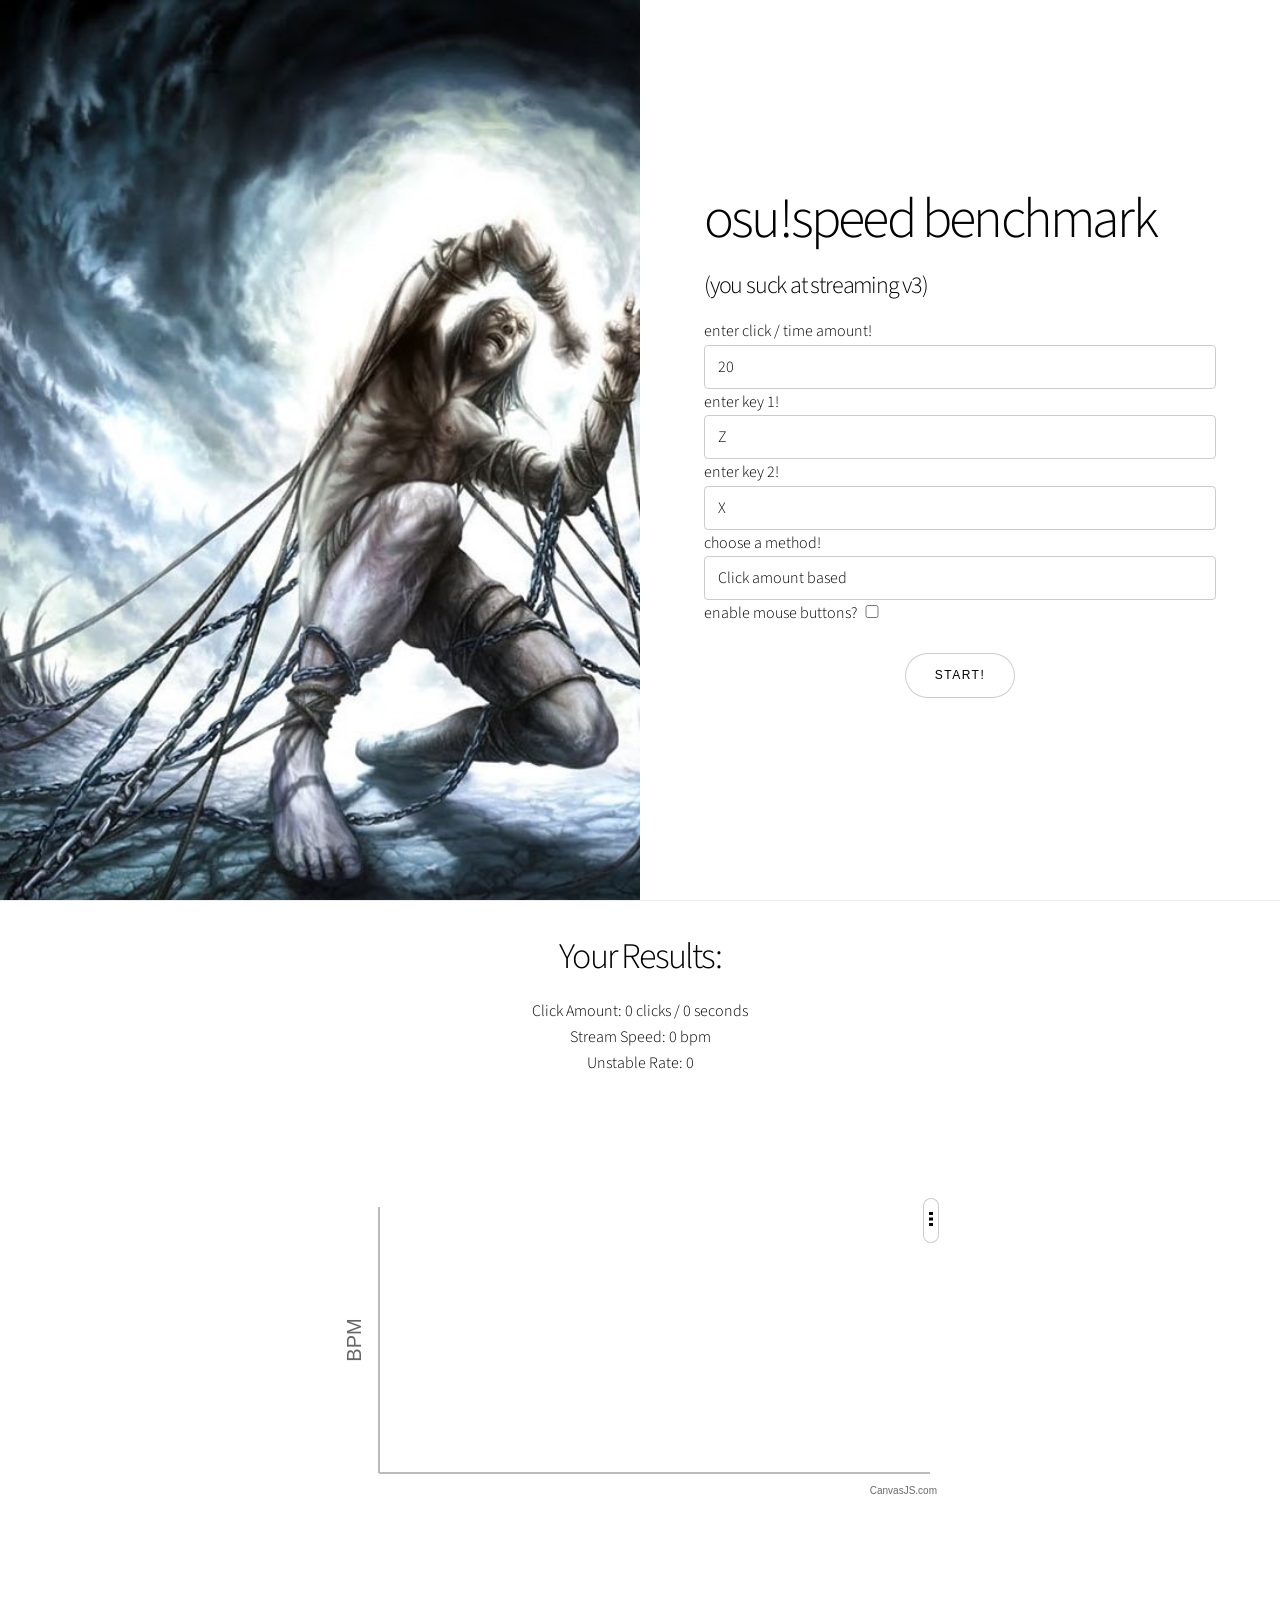
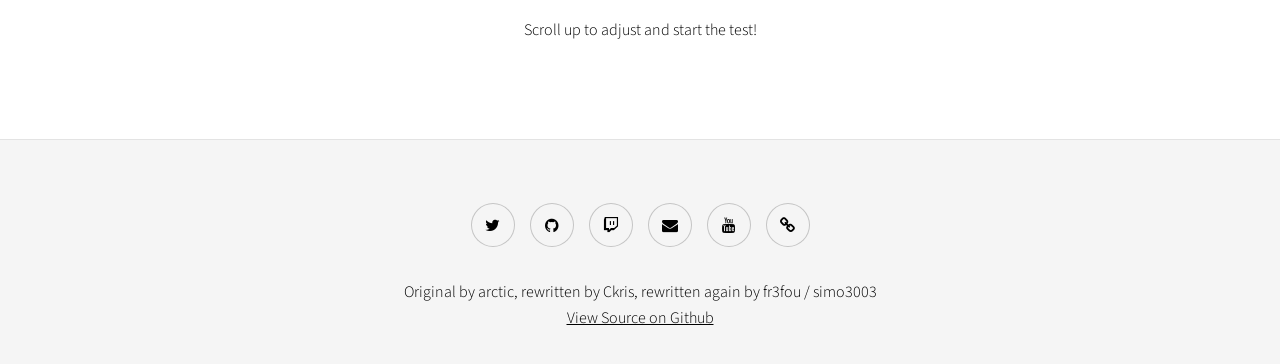
==== commit 6522cb33: "Merge pull request #1 from simo3003/improved-design Improve design, Fix bugs etc" ====
--- a/index.html
+++ b/index.html
@@ -33,7 +33,7 @@
 				<input type="text" id="key1" value="Z" required="required"> enter key 2!
 				<input type="text" id="key2" value="X" required="required"> choose a method!
 				<select id="method" name="type">
-					<option value="click">Click amount based</option>
+					<option value="clicks">Click amount based</option>
 					<option value="time">Time amount based</option>
 				</select>
 				<div>
@@ -53,7 +53,7 @@
 		<div class="content" style="text-align: center; padding-top: 2rem; padding-bottom: 6rem">
 			<a id="resultsAnchor"></a>
 			<h2>Your Results:</h2>
-			<div id="Result">
+			<div id="result">
 				Click Amount: 0 clicks / 0 seconds
 				<br> Stream Speed: 0 bpm
 				<br> Unstable Rate: 0
@@ -61,11 +61,11 @@
 			<div style="display:flex;justify-content:center;align-items:center;">
 				<div id="chartContainer" class="container" style="text-align:center; width:600px;height:300px;margin-bottom: 120px;margin-top:120px"></div>
 			</div>
-			<div>
-				<button type="button" id="retry" style="text-align: center; display:none">
+			<div style='display:none;' id="retry">
+				<button style="width: 80%;" type="button" style="text-align: center;">
 					<p>retry!</p>
-					<div>Original by arctic, rewritten by Ckris, rewritten again by fr3fou / simo3003</div>
 			</div>
+			<div style="text-align: center;" id="status">Scroll up to adjust and start the test!</div>
 		</div>
 		<footer class="wrapper style1 align-center" style="background-color: rgb(245,245,245)">
 			<div class="inner">
--- a/assets/css/main.css
+++ b/assets/css/main.css
@@ -14,7 +14,7 @@
 		display: block;
 	}
 
-	body {
+	body, html {
 		line-height: 1;
 	}
 
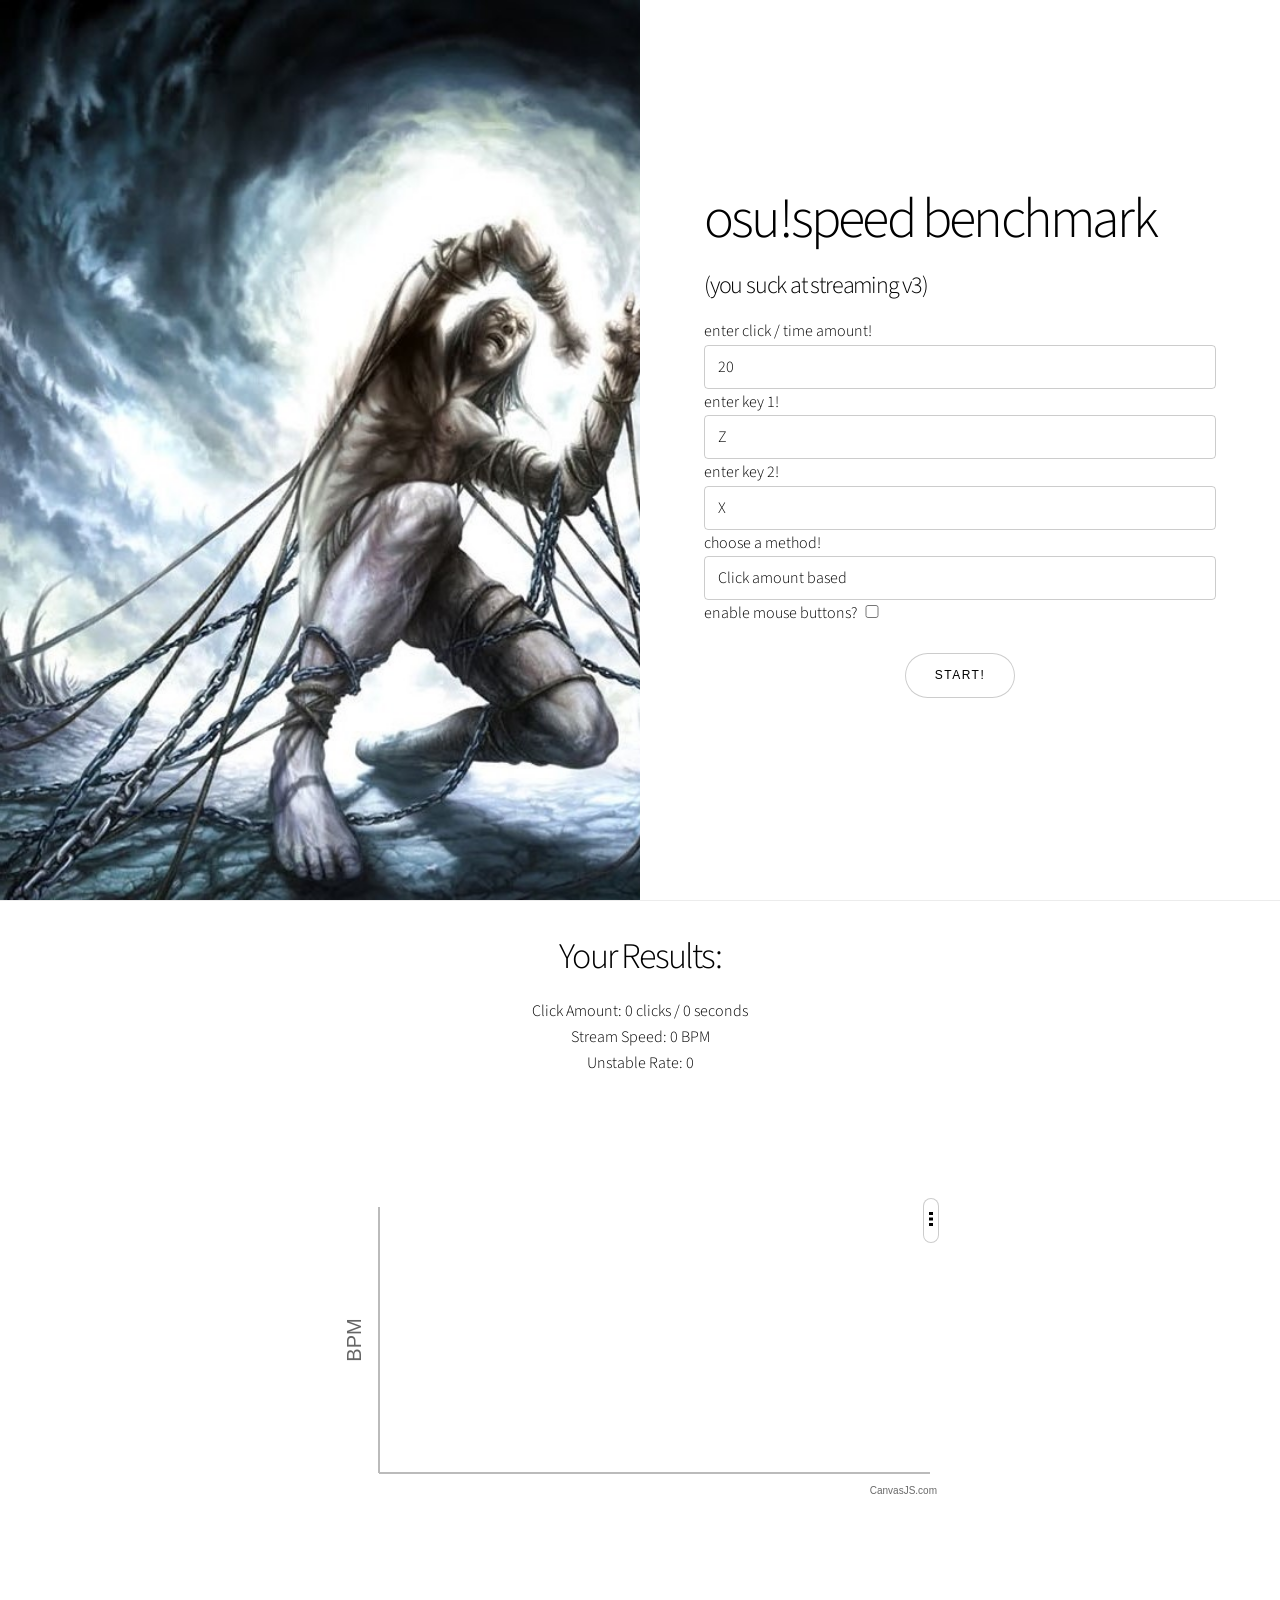
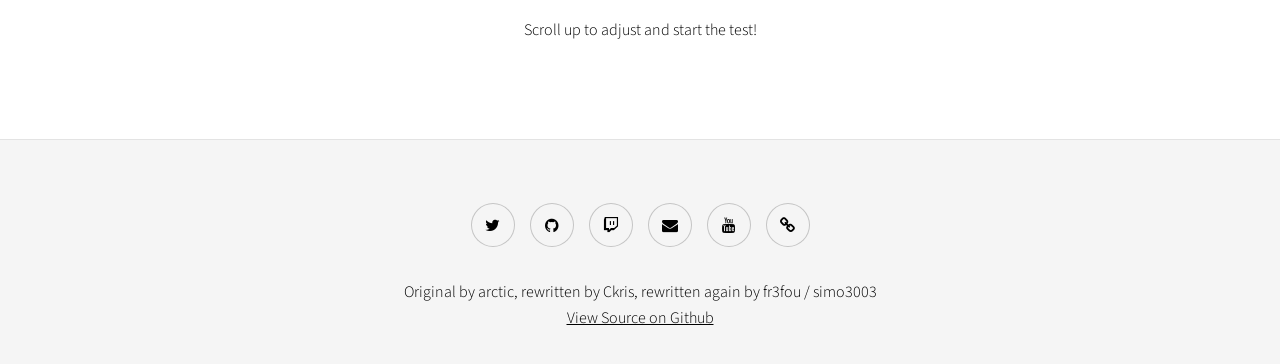
==== commit fe61b66a: "Fix useless spacing, Replace keypress with keyup" ====
--- a/index.html
+++ b/index.html
@@ -2,10 +2,17 @@
 <html>
 
 <head>
+	<script async src="https://www.googletagmanager.com/gtag/js?id=UA-119885780-1"></script>
+	<script>
+		window.dataLayer = window.dataLayer || [];
+		function gtag() { dataLayer.push(arguments); }
+		gtag('js', new Date());
+		gtag('config', 'UA-119885780-1');
+	</script>
 	<title>osu!speed benchmark</title>
 	<meta charset="utf-8" />
 	<meta name="viewport" content="width=device-width, initial-scale=1" />
-	<meta name="google-site-verification" content="YhuYEzMDzivOgsCqmAD8Kp1IpG3oPoqvXQXyB5QTkAc" />
+	<meta name="google-site-verification" content="1zC2v0RzUmeZ8P00uOAmUdrccvRsgkYQR87oyn7iTC4" />
 	<meta name="msapplication-TileColor" content="#da532c">
 	<meta name="theme-color" content="#ffffff">
 	<link rel="stylesheet" href="assets/css/main.css?version=1.2" />
@@ -15,6 +22,8 @@
 	<link rel="manifest" href="images/favicon/site.webmanifest">
 	<link rel="mask-icon" href="images/favicon/safari-pinned-tab.svg" color="#5bbad5">
 	<meta name="msapplication-TileColor" content="#da532c">
+	<meta name="description" content="Check how fast you can stream in osu! (recreation of you suck at streaming / osuStreamSpeed.js)"
+	/>
 	<script src="assets/js/jquery.min.js"></script>
 	<script src="assets/js/jquery.scrollex.min.js"></script>
 	<script src="assets/js/jquery.scrolly.min.js"></script>
@@ -55,8 +64,8 @@
 			<h2>Your Results:</h2>
 			<div id="result">
 				Click Amount: 0 clicks / 0 seconds
-				<br> Stream Speed: 0 bpm
-				<br> Unstable Rate: 0
+				<br>Stream Speed: 0 BPM
+				<br>Unstable Rate: 0
 			</div>
 			<div style="display:flex;justify-content:center;align-items:center;">
 				<div id="chartContainer" class="container" style="text-align:center; width:600px;height:300px;margin-bottom: 120px;margin-top:120px"></div>
